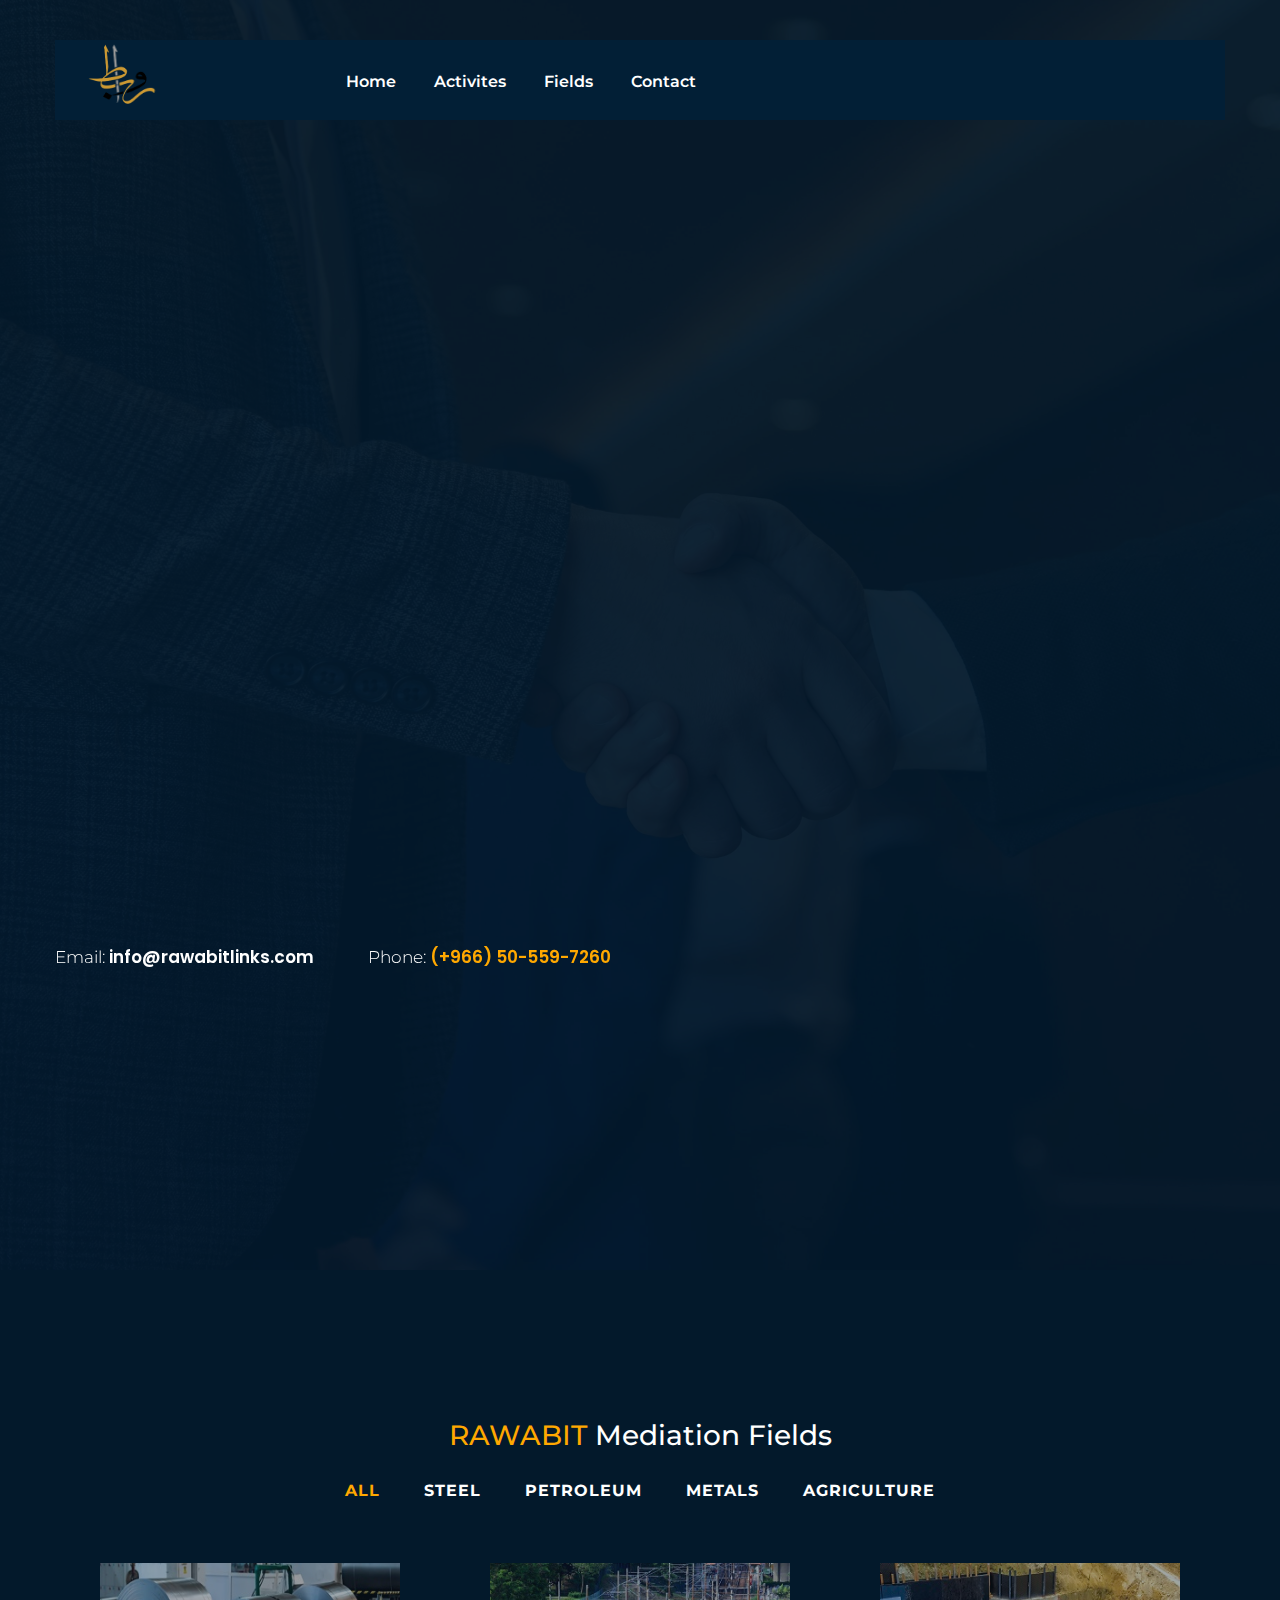
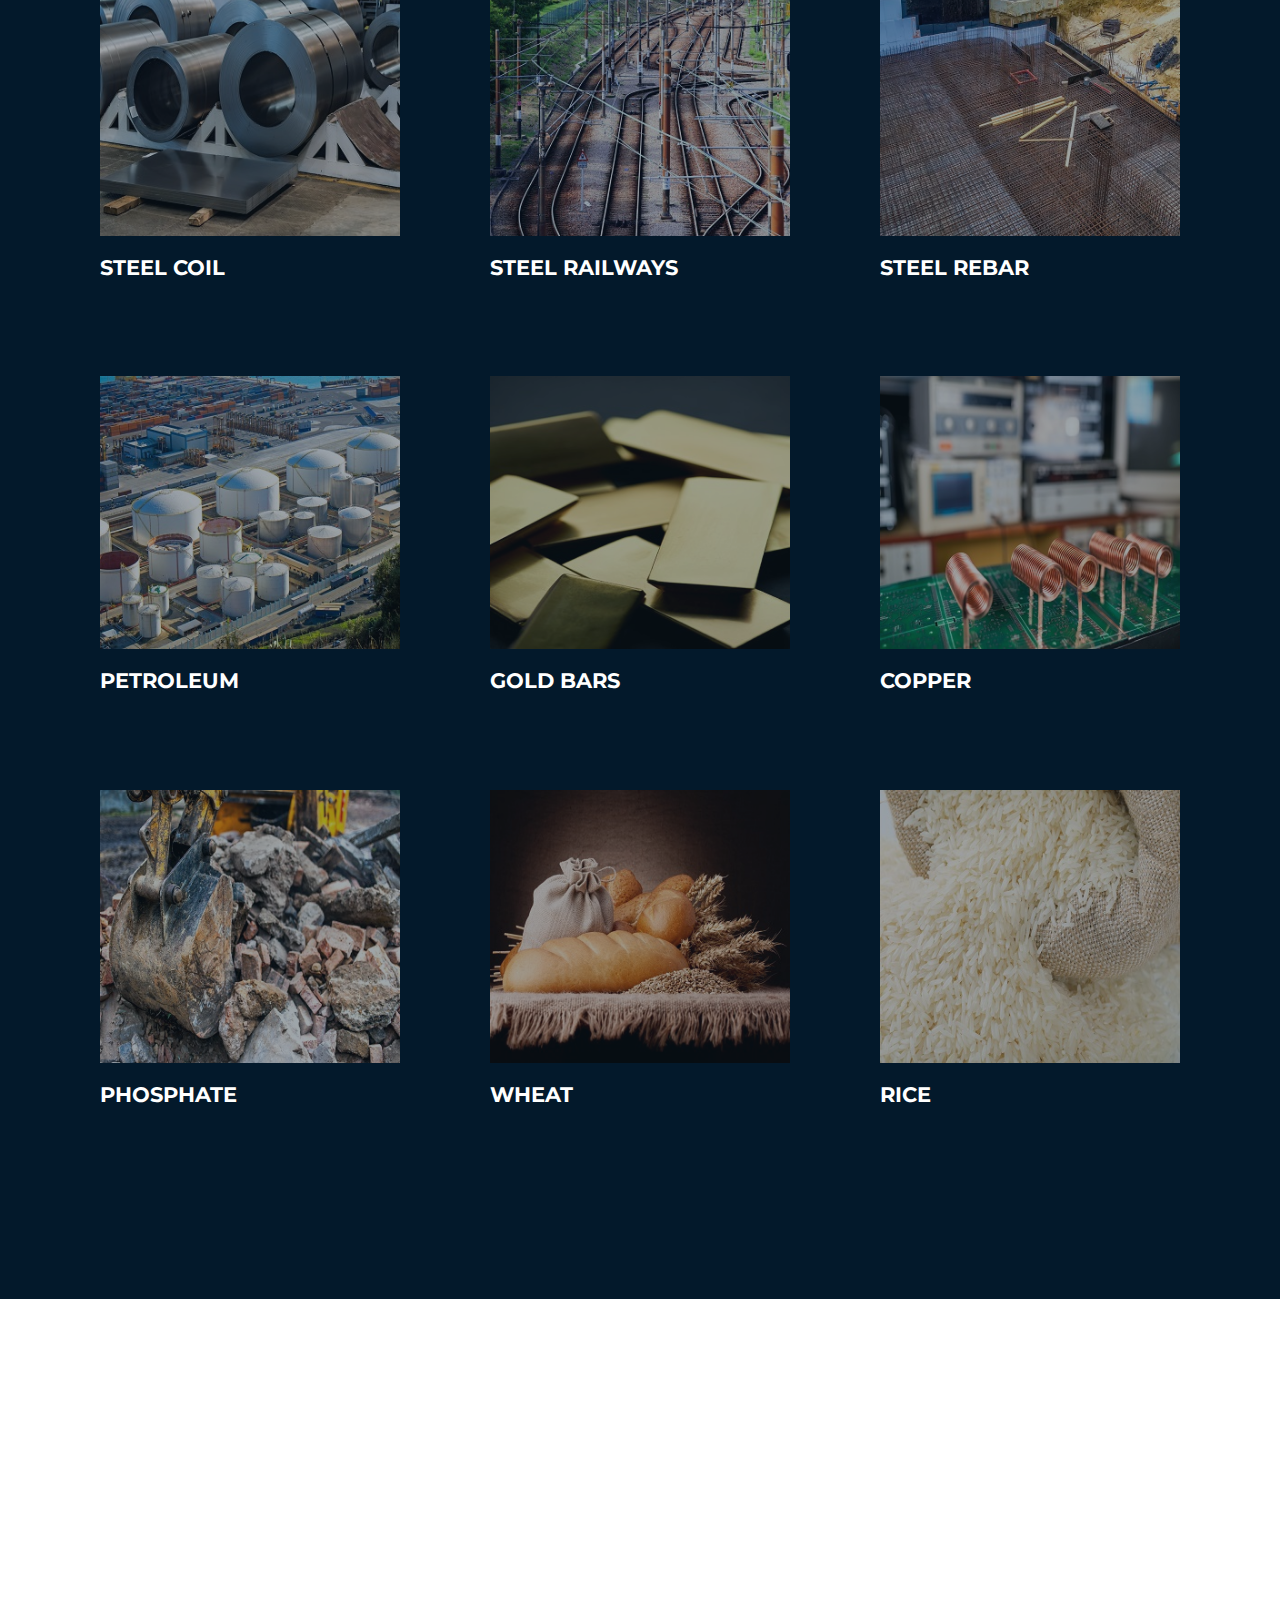
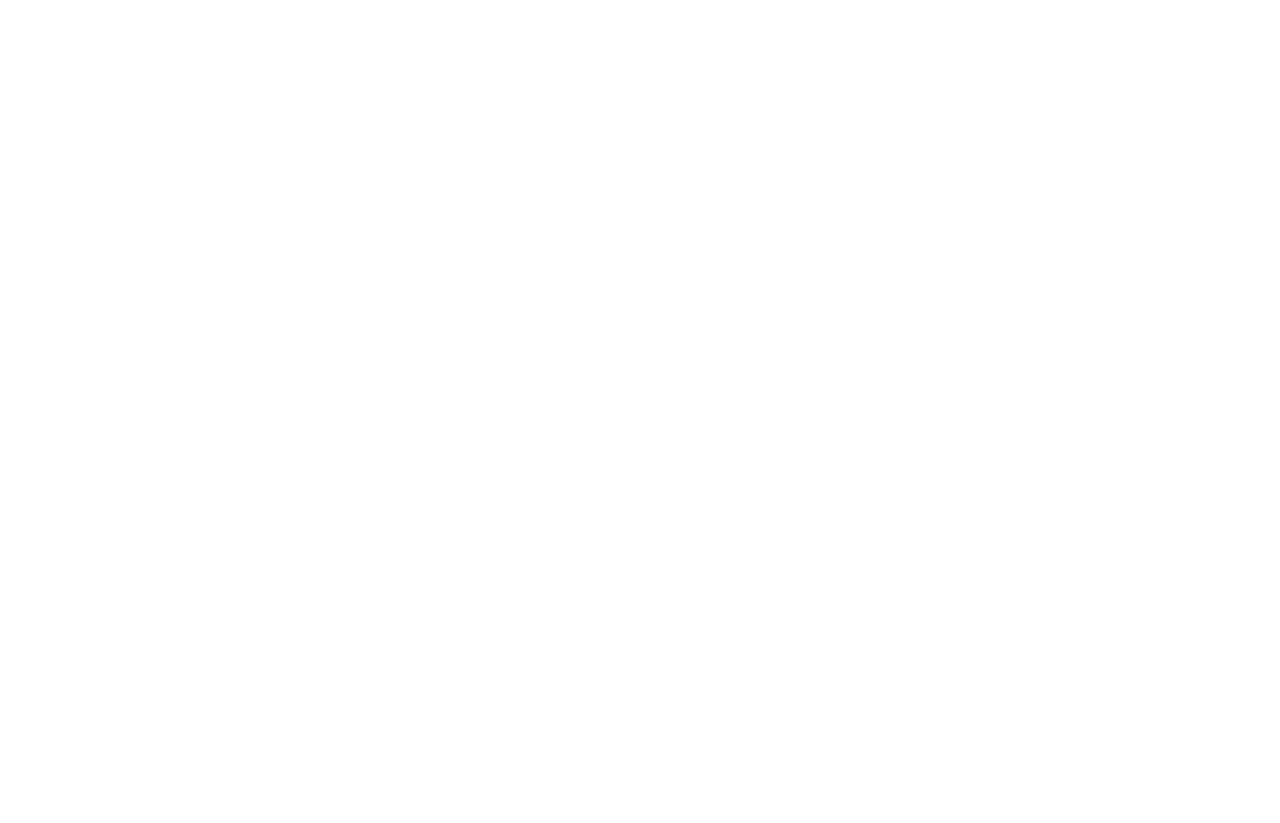
==== activites.html @ cee95ae5 "website design single paged" ====
<!DOCTYPE html>
<html>

<head>
    <meta charset="UTF-8">
    <title>RAWABIT Mediation</title>
    <meta name="viewport" content="width=device-width, initial-scale=1.0">
    <meta name="description" content="" />
    <meta name="keywords" content="" />
    <link rel="stylesheet" type="text/css" href="css/animate.css">
    <link rel="stylesheet" type="text/css" href="css/bootstrap.min.css">
    <link rel="stylesheet" type="text/css" href="revolution/css/settings.css">
    <link rel="stylesheet" type="text/css" href="revolution/css/navigation.css">
    <link rel="stylesheet" href="https://cdn.linearicons.com/free/1.0.0/icon-font.min.css">
    <link rel="stylesheet" type="text/css" href="css/ionicons.min.css">
    <link rel="stylesheet" type="text/css" href="lib/slick/slick.css">
    <link rel="stylesheet" type="text/css" href="lib/slick/slick-theme.css">
    <link rel="stylesheet" type="text/css" href="css/font-awesome.min.css">
    <link rel="stylesheet" type="text/css" href="css/dark-color.css">
    <link rel="stylesheet" type="text/css" href="css/style.css">
    <link rel="stylesheet" type="text/css" href="css/responsive.css">
    <link rel="stylesheet" href="custom/css/style.css">
</head>

<body>

    <div class="page-loading">
        <div class="thecube">
            <div class="cube c1"></div>
            <div class="cube c2"></div>
            <div class="cube c4"></div>
            <div class="cube c3"></div>
        </div>
    </div>
    <!--page-loading end-->


    <div class="wrapper">
        <header class="pb no-bg stick">
            <div class="container">
                <div class="header-bar">
                    <div class="logo" style="padding-top: 0px;">
                        <a href="index.html" title=""><img src="custom/images/logo.png" height="72" width="78"
                                alt=""></a>
                    </div>
                    <!--logo end-->
                    <nav>
                        <ul>
                            <li><a href="index.html" title="">Home</a></li>
                            <!-- <li><a href="services.html" title="">Services</a></li> -->
                            <li><a href="activites.html" title="">Activites</a></li>
                            <li><a href="fields.html" title="">Fields</a></li>
                            <!-- <li><a href="#clients" title="">Partners</a></li> -->
                            <li><a href="contact.html" title="">Contact</a></li>
                        </ul>
                    </nav>
                    <!--nav end-->
                    <div class="mobile-menu-btn">
                        <a href="#" title="" class="open-menu"><i class="fa fa-bars"></i></a>
                    </div>
                </div>
                <!--header-bar end-->
            </div>
        </header>



        <div class="responsive-mobile-menu">
            <a href="#" title="" class="close-menu"><i class="ion-close"></i></a>
            <ul>
                <li><a href="index.html" title="">Home</a></li>
                <!-- <li><a href="services.html" title="">Services</a></li> -->
                <li><a href="activites.html" title="">Activites</a></li>
                <li><a href="fields.html" title="">Fields</a></li>
                <!-- <li><a href="#clients" title="">Partners</a></li> -->
                <li><a href="contact.html" title="">Contact</a></li>
            </ul>
        </div>
        <!--responsive-mobile-menu end-->

        <section class="main-slider style2">
            <div class="container">
                <div id="rev_slider_476_1_wrapper" class="rev_slider_wrapper fullscreen-container"
                    data-alias="christmas-snow-scene" data-source="gallery"
                    style="background-color:transparent;padding:0px;">
                    <!-- START REVOLUTION SLIDER 5.3.0.2 fullscreen mode -->
                    <div id="rev_slider_476_1" class="rev_slider" style="display:none;" data-version="5.3.0.2">
                        <ul>
                            <!-- SLIDE  -->
                            <li data-index="rs-1648" data-transition="fade" data-slotamount="default"
                                data-hideafterloop="0" data-hideslideonmobile="off" data-easein="default"
                                data-easeout="default" data-masterspeed="1000" data-thumb="images/slider_banner.jpg"
                                data-rotate="0" data-saveperformance="off" data-title="Slide" data-param1=""
                                data-param2="" data-param3="" data-param4="" data-param5="" data-param6=""
                                data-param7="" data-param8="" data-param9="" data-param10="" data-description="">
                                <!-- MAIN IMAGE -->
                                <img src="custom/images/slider-img2.jpg" alt="" data-bgposition="center center"
                                    data-bgfit="cover" data-bgrepeat="no-repeat" data-bgparallax="" class="rev-slidebg"
                                    data-no-retina>
                                <!-- LAYERS -->

                                <!-- LAYER NR. 1 -->
                                <div class="tp-caption lyr3 tp-resizeme" id="slide-1648-layer-1" data-x="center"
                                    data-hoffset="0" data-y="center" data-voffset="-200" data-width="['auto']"
                                    data-height="['auto']" data-type="text" data-responsive_offset="on"
                                    data-frames='[{"from":"y:[100%];z:0;rX:0deg;rY:0;rZ:0;sX:1;sY:1;skX:0;skY:0;","mask":"x:0px;y:0px;s:inherit;e:inherit;","speed":1500,"to":"o:1;","delay":700,"ease":"Power3.easeOut"},{"delay":"wait","speed":1000,"to":"opacity:0;","ease":"nothing"}]'
                                    data-paddingtop="[0,0,0,0]" data-paddingright="[0,0,0,0]"
                                    data-paddingbottom="[15,15,15,15]" data-paddingleft="[0,0,0,0]" data-start="200"
                                    data-splitin="chars" data-splitout="none" data-elementdelay="0.04">
                                    “WE FIND YOUR <br />IDEAL DEAL”
                                    <!-- whatever good <br>things we build end <br />up building us ” -->
                                </div>
                            </li>
                        </ul>
                    </div>
                </div>
                <!--Revolution Slider end-->
                <div class="cntct-info">
                    <div class="container">
                        <div class="cntct-info-details">
                            <div class="our-addrs-info">
                                <ul>
                                    <li>
                                        Email:
                                        <strong>info@rawabitlinks.com</strong>
                                    </li>
                                    <li>
                                        Phone:
                                        <strong class="scnd">(+966) 50-559-7260</strong>
                                    </li>
                                </ul>
                            </div>
                            <!--our-addrs-info end-->
                            <!-- <div class="soc-links">
								<ul>
									<li>Follow us:</li>
									<li><a href="#" title=""><i class="fa fa-twitter"></i></a></li>
									<li><a href="#" title=""><i class="fa fa-facebook"></i></a></li>
									<li><a href="#" title=""><i class="fa fa-google-plus"></i></a></li>
									<li><a href="#" title=""><i class="fa fa-instagram"></i></a></li>
									<li><a href="#" title=""><i class="fa fa-rss"></i></a></li>
								</ul>
							</div> -->
                        </div>
                        <!--cntct-info-details end-->
                    </div>
                </div>
                <!--cntct-info end-->
            </div>
        </section>
        <!--main-slider end-->

        <main>
            <section id="portfolio">
                <div class="block remove-btm-gap">
                    <div class="title-main">
                        <h3><span class="scnd-two">RAWABIT</span> Mediation Fields</h3>
                    </div>
                    <!--title-sm end-->
                    <div class="portfolio-sec">
                        <div class="container">
                            <div class="portfolio-items-filter">
                                <section class="options">
                                    <div class="option-isotop">
                                        <ul id="filter" class="option-set filters-nav" data-option-key="filter">
                                            <li><a class="selected" data-option-value="*">All</a></li>
                                            <li><a data-option-value=".steel" class="">STEEL</a></li>
                                            <li><a data-option-value=".petroleum" class="">PETROLEUM</a></li>
                                            <li><a data-option-value=".metals" class="">METALS</a></li>
                                            <li><a data-option-value=".agriculture" class="">AGRICULTURE</a></li>
                                        </ul>
                                    </div>
                                </section>
                                <div class="portfolio-grid">
                                    <div class="row">
                                        <div class="masonary" style="position: relative; height: 1585.88px;">
                                            <div class="col-lg-4 col-md-4 col-sm-6 col-xs-12 steel"
                                                style="position: absolute; left: 780px; top: 0px;">
                                                <div class="portfolio-item">
                                                    <div class="pt-img">
                                                        <img src="custom/images/new_images/steel recoils.jpg" alt="">
                                                    </div>
                                                    <div class="item-info">
                                                        <h3><a>STEEL COIL</a></h3>
                                                    </div>
                                                </div>
                                                <!--portfolio-item end-->
                                            </div>
                                            <div class="col-lg-4 col-md-4 col-sm-6 col-xs-12 steel"
                                                style="position: absolute; left: 780px; top: 0px;">
                                                <div class="portfolio-item">
                                                    <div class="pt-img">
                                                        <img src="custom/images/new_images/steel railways.jpg" alt="">
                                                    </div>
                                                    <div class="item-info">
                                                        <h3><a>STEEL RAILWAYS</a></h3>
                                                    </div>
                                                </div>
                                                <!--portfolio-item end-->
                                            </div>
                                            <div class="col-lg-4 col-md-4 col-sm-6 col-xs-12 steel"
                                                style="position: absolute; left: 780px; top: 0px;">
                                                <div class="portfolio-item">
                                                    <div class="pt-img">
                                                        <img src="custom/images/new_images/steel rebar.jpg" alt="">
                                                    </div>
                                                    <div class="item-info">
                                                        <h3><a>STEEL REBAR</a></h3>
                                                    </div>
                                                </div>
                                                <!--portfolio-item end-->
                                            </div>
                                            <!-- <div class="col-lg-4 col-md-4 col-sm-6 col-xs-12 petroleum"
												style="position: absolute; left: 780px; top: 0px;">
												<div class="portfolio-item">
													<div class="pt-img">
														<img src="custom/images/new_images/petroleum1.jpg" alt="">
													</div>
													<div class="item-info">
														<h3><a>PETROLEUM</a></h3>
													</div>
												</div>
											</div> -->
                                            <div class="col-lg-4 col-md-4 col-sm-6 col-xs-12 petroleum"
                                                style="position: absolute; left: 780px; top: 0px;">
                                                <div class="portfolio-item">
                                                    <div class="pt-img">
                                                        <img src="custom/images/new_images/petroleum.jpg" alt="">
                                                    </div>
                                                    <div class="item-info">
                                                        <h3><a>PETROLEUM</a></h3>
                                                    </div>
                                                </div>
                                            </div>
                                            <div class="col-lg-4 col-md-4 col-sm-6 col-xs-12 metals"
                                                style="position: absolute; left: 780px; top: 0px;">
                                                <div class="portfolio-item">
                                                    <div class="pt-img">
                                                        <img src="custom/images/new_images/goldbar.jpg" alt="">
                                                    </div>
                                                    <div class="item-info">
                                                        <h3><a>GOLD BARS</a></h3>
                                                    </div>
                                                </div>
                                                <!--portfolio-item end-->
                                            </div>
                                            <div class="col-lg-4 col-md-4 col-sm-6 col-xs-12 metals"
                                                style="position: absolute; left: 780px; top: 0px;">
                                                <div class="portfolio-item">
                                                    <div class="pt-img">
                                                        <img src="custom/images/new_images/copper.jpg" alt="">
                                                    </div>
                                                    <div class="item-info">
                                                        <h3><a>COPPER</a></h3>
                                                    </div>
                                                </div>
                                                <!--portfolio-item end-->
                                            </div>
                                            <div class="col-lg-4 col-md-4 col-sm-6 col-xs-12 metals"
                                                style="position: absolute; left: 780px; top: 0px;">
                                                <div class="portfolio-item">
                                                    <div class="pt-img">
                                                        <img src="custom/images/new_images/phosphate.jpg" alt="">
                                                    </div>
                                                    <div class="item-info">
                                                        <h3><a>PHOSPHATE</a></h3>
                                                    </div>
                                                </div>
                                                <!--portfolio-item end-->
                                            </div>
                                            <div class="col-lg-4 col-md-4 col-sm-6 col-xs-12 agriculture"
                                                style="position: absolute; left: 780px; top: 0px;">
                                                <div class="portfolio-item">
                                                    <div class="pt-img">
                                                        <img src="custom/images/new_images/wheat.jpg" alt="">
                                                    </div>
                                                    <div class="item-info">
                                                        <h3 class="text-center"><a>WHEAT</a></h3>
                                                    </div>
                                                </div>
                                                <!--portfolio-item end-->
                                            </div>
                                            <div class="col-lg-4 col-md-4 col-sm-6 col-xs-12 agriculture"
                                                style="position: absolute; left: 780px; top: 0px;">
                                                <div class="portfolio-item">
                                                    <div class="pt-img">
                                                        <img src="custom/images/new_images/rice.jpg" alt="">
                                                    </div>
                                                    <div class="item-info">
                                                        <h3 class="text-center"><a>RICE</a></h3>
                                                    </div>
                                                </div>
                                                <!--portfolio-item end-->
                                            </div>
                                        </div>
                                        <!--masonary end-->
                                        <!-- <div class="load-more-items">
											<a href="#" title="">Load more</a>
										</div> -->
                                        <!--load-more-items end-->
                                    </div>
                                </div>
                                <!--portfolio-grid end-->
                            </div>
                            <!--portfolio-items-filter end-->
                        </div>
                    </div>
                    <!--house-imgs-slides end-->
                </div>
            </section>
        </main>


        <footer>
            <div class="footer-data">
                <div class="container">
                    <div id="contact" class="ft-contact-info">
                        <h6><span class="scnd-two">RAWABIT</span> Mediation IDEAL DEALS</h6>
                        <h2>CHECK OUT OUR IDEAL DEALS!</h2>
                        <!-- <h3>11 Broadway, 17th Floor . New York, NY 10004</h3> -->
                        <h3>(+966) 50 559 7260</h3>
                        <h5>For more information:</h5>
                        <h6>info@rawabitlinks.com</h6>
                        <h5>Legal Department:</h5>
                        <h6>legal@rawabitlinks.com</h6>
                        <h5>Finance Department:</h5>
                        <h6>fin@rawabitlinks.com</h6>
                        <h5>Human Resources Department:</h5>
                        <h6>hr@rawabitlinks.com</h6>
                        <h5>Coordination Department:</h5>
                        <h6>coor@rawabitlinks.com</h6>
                        <h5>Projects Department:</h5>
                        <h6>pro@rawabitlinks.com</h6>
                        <h5>Sales Department:</h5>
                        <h6>sales@rawabitlinks.com</h6>
                    </div>
                    <!--ft-contact-info end-->
                    <!-- <div class="social-copyright">
						<ul>
							<li><a href="#" title="">Twitter</a></li>
							<li><a href="#" title="">Facebook</a></li>
							<li><a href="#" title="">Behance</a></li>
							<li><a href="#" title="">Dribbble</a></li>
						</ul> -->
                    <div class="copyright-text">
                        <p>© 2021 RAWABIT Mediation. All Right Reserved</p>
                    </div>
                </div>
                <!--social-copyright end-->
            </div>
            <!--footer-data end-->
        </footer>



    </div>
    <!--wrapper end-->







    <script type="text/javascript" src="js/jquery.min.js"></script>
    <script type="text/javascript" src="js/popper.js"></script>
    <script type="text/javascript" src="js/bootstrap.min.js"></script>
    <script type="text/javascript" src="lib/slick/slick.js"></script>
    <script type="text/javascript" src="js/html5lightbox.js"></script>

    <!-- REVOLUTION JS FILES -->
    <script type="text/javascript" src="revolution/js/jquery.themepunch.tools.min.js"></script>
    <script type="text/javascript" src="revolution/js/jquery.themepunch.revolution.min.js"></script>

    <!-- SLIDER REVOLUTION 5.0 EXTENSIONS -->
    <script type="text/javascript" src="revolution/js/revolution.extension.actions.min.js"></script>
    <script type="text/javascript" src="revolution/js/revolution.extension.carousel.min.js"></script>
    <script type="text/javascript" src="revolution/js/revolution.extension.kenburn.min.js"></script>
    <script type="text/javascript" src="revolution/js/revolution.extension.layeranimation.min.js"></script>
    <script type="text/javascript" src="revolution/js/revolution.extension.migration.min.js"></script>
    <script type="text/javascript" src="revolution/js/revolution.extension.navigation.min.js"></script>
    <script type="text/javascript" src="revolution/js/revolution.extension.parallax.min.js"></script>
    <script type="text/javascript" src="revolution/js/revolution.extension.slideanims.min.js"></script>
    <script type="text/javascript" src="revolution/js/revolution.extension.video.min.js"></script>
    <script type="text/javascript" src="revolution/js/revolution.initialize2.js"></script>

    <script type="text/javascript" src="js/isotope.js"></script>
    <script type="text/javascript" src="js/script.js"></script>
</body>

</html>
---- revolution/css/settings.css ----
/*-----------------------------------------------------------------------------

-	Revolution Slider 5.0 Default Style Settings -

Screen Stylesheet

version:   	5.0.0
date:      	29/10/15
author:		themepunch
email:     	info@themepunch.com
website:   	http://www.themepunch.com
-----------------------------------------------------------------------------*/

#debungcontrolls {
	z-index:100000;
	position:fixed;
	bottom:0px; width:100%;
	height:auto;
	background:rgba(0,0,0,0.6);
	padding:10px;
	box-sizing: border-box;
}

.debugtimeline {
	width:100%;
	height:10px;
	position:relative;
	display:block;
	margin-bottom:3px;	
	display:none;
	white-space: nowrap;	
	box-sizing: border-box;
}

.debugtimeline:hover {
	height:15px;

}

.the_timeline_tester {
	background:#e74c3c;
	position:absolute;
	top:0px;
	left:0px;
	height:100%;
	width:0;	
}


.debugtimeline.tl_slide .the_timeline_tester {
	background:#f39c12;	
}

.debugtimeline.tl_frame .the_timeline_tester {
	background:#3498db;	
}

.debugtimline_txt {
	color:#fff;
	font-weight: 400;
	font-size:7px;
	position:absolute;	
	left:10px;
	top:0px;
	white-space: nowrap;
	line-height: 10px;
}


.rtl {	direction: rtl;}
@font-face {
  font-family: 'revicons';
  src: url('../fonts/revicons/revicons.eot?5510888');
  src: url('../fonts/revicons/revicons.eot?5510888#iefix') format('embedded-opentype'),
       url('../fonts/revicons/revicons.woff?5510888') format('woff'),
       url('../fonts/revicons/revicons.ttf?5510888') format('truetype'),
       url('../fonts/revicons/revicons.svg?5510888#revicons') format('svg');
  font-weight: normal;
  font-style: normal;
}

 [class^="revicon-"]:before, [class*=" revicon-"]:before {
  font-family: "revicons";
  font-style: normal;
  font-weight: normal;
  speak: none;
  display: inline-block;
  text-decoration: inherit;
  width: 1em;
  margin-right: .2em;
  text-align: center; 

  /* For safety - reset parent styles, that can break glyph codes*/
  font-variant: normal;
  text-transform: none;

  /* fix buttons height, for twitter bootstrap */
  line-height: 1em;

  /* Animation center compensation - margins should be symmetric */
  /* remove if not needed */
  margin-left: .2em;

  /* you can be more comfortable with increased icons size */
  /* font-size: 120%; */

  /* Uncomment for 3D effect */
  /* text-shadow: 1px 1px 1px rgba(127, 127, 127, 0.3); */
}

.revicon-search-1:before { content: '\e802'; } /* '' */
.revicon-pencil-1:before { content: '\e831'; } /* '' */
.revicon-picture-1:before { content: '\e803'; } /* '' */
.revicon-cancel:before { content: '\e80a'; } /* '' */
.revicon-info-circled:before { content: '\e80f'; } /* '' */
.revicon-trash:before { content: '\e801'; } /* '' */
.revicon-left-dir:before { content: '\e817'; } /* '' */
.revicon-right-dir:before { content: '\e818'; } /* '' */
.revicon-down-open:before { content: '\e83b'; } /* '' */
.revicon-left-open:before { content: '\e819'; } /* '' */
.revicon-right-open:before { content: '\e81a'; } /* '' */
.revicon-angle-left:before { content: '\e820'; } /* '' */
.revicon-angle-right:before { content: '\e81d'; } /* '' */
.revicon-left-big:before { content: '\e81f'; } /* '' */
.revicon-right-big:before { content: '\e81e'; } /* '' */
.revicon-magic:before { content: '\e807'; } /* '' */
.revicon-picture:before { content: '\e800'; } /* '' */
.revicon-export:before { content: '\e80b'; } /* '' */
.revicon-cog:before { content: '\e832'; } /* '' */
.revicon-login:before { content: '\e833'; } /* '' */
.revicon-logout:before { content: '\e834'; } /* '' */
.revicon-video:before { content: '\e805'; } /* '' */
.revicon-arrow-combo:before { content: '\e827'; } /* '' */
.revicon-left-open-1:before { content: '\e82a'; } /* '' */
.revicon-right-open-1:before { content: '\e82b'; } /* '' */
.revicon-left-open-mini:before { content: '\e822'; } /* '' */
.revicon-right-open-mini:before { content: '\e823'; } /* '' */
.revicon-left-open-big:before { content: '\e824'; } /* '' */
.revicon-right-open-big:before { content: '\e825'; } /* '' */
.revicon-left:before { content: '\e836'; } /* '' */
.revicon-right:before { content: '\e826'; } /* '' */
.revicon-ccw:before { content: '\e808'; } /* '' */
.revicon-arrows-ccw:before { content: '\e806'; } /* '' */
.revicon-palette:before { content: '\e829'; } /* '' */
.revicon-list-add:before { content: '\e80c'; } /* '' */
.revicon-doc:before { content: '\e809'; } /* '' */
.revicon-left-open-outline:before { content: '\e82e'; } /* '' */
.revicon-left-open-2:before { content: '\e82c'; } /* '' */
.revicon-right-open-outline:before { content: '\e82f'; } /* '' */
.revicon-right-open-2:before { content: '\e82d'; } /* '' */
.revicon-equalizer:before { content: '\e83a'; } /* '' */
.revicon-layers-alt:before { content: '\e804'; } /* '' */
.revicon-popup:before { content: '\e828'; } /* '' */

							

/******************************
	-	BASIC STYLES		-
******************************/

.rev_slider_wrapper{
	position:relative;
	z-index: 0;
}


.rev_slider{
	position:relative;
	overflow:visible;
}

.tp-overflow-hidden { 	overflow:hidden !important;}
.group_ov_hidden 	{	overflow:hidden}

.tp-simpleresponsive img,
.rev_slider img{
	max-width:none !important;
	-moz-transition: none;
	-webkit-transition: none;
	-o-transition: none;
	transition: none;
	margin:0px;
	padding:0px;
	border-width:0px;
	border:none;
}

.rev_slider .no-slides-text{
	font-weight:bold;
	text-align:center;
	padding-top:80px;
}

.rev_slider >ul,
.rev_slider_wrapper >ul,
.tp-revslider-mainul >li,
.rev_slider >ul >li,
.rev_slider >ul >li:before,
.tp-revslider-mainul >li:before,
.tp-simpleresponsive >ul,
.tp-simpleresponsive >ul >li,
.tp-simpleresponsive >ul >li:before,
.tp-revslider-mainul >li,
.tp-simpleresponsive >ul >li{
	list-style:none !important;
	position:absolute;	
	margin:0px !important;
	padding:0px !important;
	overflow-x: visible;
	overflow-y: visible;
	list-style-type: none !important;
	background-image:none;
	background-position:0px 0px;
	text-indent: 0em;
	top:0px;left:0px;
}


.tp-revslider-mainul >li,
.rev_slider >ul >li,
.rev_slider >ul >li:before,
.tp-revslider-mainul >li:before,
.tp-simpleresponsive >ul >li,
.tp-simpleresponsive >ul >li:before,
.tp-revslider-mainul >li,
.tp-simpleresponsive >ul >li { 
	visibility:hidden; 
}

.tp-revslider-slidesli,
.tp-revslider-mainul	{	
	padding:0 !important; 
	margin:0 !important; 
	list-style:none !important;
}

.rev_slider li.tp-revslider-slidesli {
    position: absolute !important;
}


.tp-caption .rs-untoggled-content { display:block;}
.tp-caption .rs-toggled-content { display:none;}

.rs-toggle-content-active.tp-caption .rs-toggled-content { display:block;}
.rs-toggle-content-active.tp-caption .rs-untoggled-content { display:none;}

.rev_slider .tp-caption,
.rev_slider .caption 	{ 
	position:relative;  
	visibility:hidden; 
	white-space: nowrap;
	display: block;
}


.rev_slider .tp-mask-wrap .tp-caption,
.rev_slider .tp-mask-wrap *:last-child,
.wpb_text_column .rev_slider .tp-mask-wrap .tp-caption,
.wpb_text_column .rev_slider .tp-mask-wrap *:last-child{
	margin-bottom:0;

}

.tp-svg-layer svg {	width:100%; height:100%;position: relative;vertical-align: top}

	
/* CAROUSEL FUNCTIONS */
.tp-carousel-wrapper {
	cursor:url(openhand.cur), move;
}
.tp-carousel-wrapper.dragged {
	cursor:url(closedhand.cur), move;
}

/* ADDED FOR SLIDELINK MANAGEMENT */
.tp-caption {
	z-index:1
}

.tp_inner_padding {	
	box-sizing:border-box;	
	-webkit-box-sizing:border-box;
	-moz-box-sizing:border-box;
	max-height:none !important;	
}


.tp-caption {	
	-moz-user-select: none;
	-khtml-user-select: none;
	-webkit-user-select: none;
	-o-user-select: none;	
	position:absolute;
	-webkit-font-smoothing: antialiased !important;	
}

.tp-caption.tp-layer-selectable {
	-moz-user-select: all;
	-khtml-user-select: all;
	-webkit-user-select: all;
	-o-user-select: all;	
}

.tp-forcenotvisible,
.tp-hide-revslider,
.tp-caption.tp-hidden-caption,
.tp-parallax-wrap.tp-hidden-caption {	
	visibility:hidden !important; 
	display:none !important
}

.rev_slider embed,
.rev_slider iframe,
.rev_slider object,
.rev_slider audio,
.rev_slider video {
	max-width: none !important
}

.tp-element-background 	{	position:absolute; top:0px;left:0px; width:100%;height:100%;z-index:0;}

/***********************************************************
	- 	ZONES / GOUP / ROW / COLUMN LAYERS AND HELPERS 	-
***********************************************************/
.rev_row_zone					{	position:absolute; width:100%;left:0px; box-sizing: border-box;min-height:50px; }

.rev_row_zone_top 				{	top:0px;}
.rev_row_zone_middle 			{	top:50%; -webit-transform:translateY(-50%);transform:translateY(-50%);}
.rev_row_zone_bottom 			{	bottom:0px;}

.rev_column .tp-parallax-wrap  { vertical-align: top }

.rev_slider .tp-caption.rev_row 	{
	display:table;
	position:relative;
	width:100% !important;
	table-layout: fixed;
	box-sizing: border-box;
	vertical-align: top;
	height:auto !important;
}

.rev_column {	
	display: table-cell;
	position: relative;
	vertical-align: top;
	height: auto;
	box-sizing: border-box;	
}

.rev_column_inner {
	box-sizing: border-box;
	display: block;
	position: relative;
	width:100% !important;
	height:auto !important;
}

.rev_column_bg {
	width: 100%;
    height: 100%;
    position: absolute;
    top: 0px;
    left: 0px;
    z-index: 0;
    box-sizing: border-box;
    background-clip: content-box;
    border: 0px solid transparent;
}



.rev_column_inner .tp-parallax-wrap,
.rev_column_inner .tp-loop-wrap,
.rev_column_inner .tp-mask-wrap 			{	text-align: inherit; }
.rev_column_inner .tp-mask-wrap 			{	display: inline-block;}


.rev_column_inner .tp-parallax-wrap .tp-loop-wrap,
.rev_column_inner .tp-parallax-wrap .tp-mask-wrap,
.rev_column_inner .tp-parallax-wrap { position: relative !important; left:auto !important; top:auto !important; line-height: 0px;}

.rev_column_inner .tp-parallax-wrap .tp-loop-wrap,
.rev_column_inner .tp-parallax-wrap .tp-mask-wrap,
.rev_column_inner .tp-parallax-wrap,
.rev_column_inner .rev_layer_in_column { vertical-align: top; }

.rev_break_columns { display: block !important }
.rev_break_columns .tp-parallax-wrap.rev_column  { display:block !important; width:100% !important; }


/**********************************************
	-	FULLSCREEN AND FULLWIDHT CONTAINERS	-
**********************************************/
.rev_slider_wrapper	{	width:100%;}

.fullscreen-container {	
	position:relative;
	padding:0;
}


.fullwidthbanner-container{
	position:relative;
	padding:0;
	overflow:hidden;
}

.fullwidthbanner-container .fullwidthabanner{
	width:100%;
	position:relative;
}



/*********************************
	-	SPECIAL TP CAPTIONS -
**********************************/

.tp-static-layers				{	
	position:absolute; z-index:101; top:0px;left:0px;
	/*pointer-events:none;*/

}


.tp-caption .frontcorner		{
	width: 0;
	height: 0;
	border-left: 40px solid transparent;
	border-right: 0px solid transparent;
	border-top: 40px solid #00A8FF;
	position: absolute;left:-40px;top:0px;
}

.tp-caption .backcorner		{
	width: 0;
	height: 0;
	border-left: 0px solid transparent;
	border-right: 40px solid transparent;
	border-bottom: 40px solid #00A8FF;
	position: absolute;right:0px;top:0px;
}

.tp-caption .frontcornertop		{
	width: 0;
	height: 0;
	border-left: 40px solid transparent;
	border-right: 0px solid transparent;
	border-bottom: 40px solid #00A8FF;
	position: absolute;left:-40px;top:0px;
}

.tp-caption .backcornertop		{
	width: 0;
	height: 0;
	border-left: 0px solid transparent;
	border-right: 40px solid transparent;
	border-top: 40px solid #00A8FF;
	position: absolute;right:0px;top:0px;
}
									
.tp-layer-inner-rotation {	
	position: relative !important;
}		


/***********************************************
	-	SPECIAL ALTERNATIVE IMAGE SETTINGS	-
***********************************************/

img.tp-slider-alternative-image	{	
	width:100%; height:auto;
}


/******************************
	-	IE8 HACKS	-
*******************************/
.noFilterClass {
	filter:none !important;
}


/********************************
	-	FULLSCREEN VIDEO	-
*********************************/

.rs-background-video-layer 		{	position: absolute;top:0px;left:0px; width:100%;height:100%;visibility: hidden;z-index: 0;}

.tp-caption.coverscreenvideo	{	width:100%;height:100%;top:0px;left:0px;position:absolute;}
.caption.fullscreenvideo,
.tp-caption.fullscreenvideo		{	left:0px; top:0px; position:absolute;width:100%;height:100%}

.caption.fullscreenvideo iframe,
.caption.fullscreenvideo audio,
.caption.fullscreenvideo video,
.tp-caption.fullscreenvideo iframe,
.tp-caption.fullscreenvideo iframe audio,
.tp-caption.fullscreenvideo iframe video	{ width:100% !important; height:100% !important; display: none}

.fullcoveredvideo audio,
.fullscreenvideo audio
.fullcoveredvideo video,
.fullscreenvideo video				{	background: #000}

.fullcoveredvideo .tp-poster		{	background-position: center center;background-size: cover;width:100%;height:100%;top:0px;left:0px}


.videoisplaying .html5vid .tp-poster	{	display: none}

.tp-video-play-button					{	
	background:#000;
	background:rgba(0,0,0,0.3);										
	border-radius:5px;-moz-border-radius:5px;-webkit-border-radius:5px;
	position: absolute;
	top: 50%;
	left: 50%;										
	color: #FFF;
	z-index: 3;
	margin-top: -25px;
	margin-left: -25px;
	line-height: 50px !important;
	text-align: center;
	cursor: pointer;
	width: 50px;
	height:50px;
	box-sizing: border-box;
	-moz-box-sizing: border-box;	
	display: inline-block;	
	vertical-align: top;
	z-index: 4;
	opacity: 0;
	-webkit-transition:opacity 300ms ease-out !important;
	-moz-transition:opacity 300ms ease-out !important;
	-o-transition:opacity 300ms ease-out !important;
	transition:opacity 300ms ease-out !important;				
}

.tp-hiddenaudio,
.tp-audio-html5 .tp-video-play-button { display:none !important;}
.tp-caption .html5vid					{	width:100% !important; height:100% !important;}									
.tp-video-play-button i 				{	width:50px;height:50px; display:inline-block; text-align: center; vertical-align: top; line-height: 50px !important; font-size: 40px !important;}									
.tp-caption:hover .tp-video-play-button	{	opacity: 1;}
.tp-caption .tp-revstop					{	display:none; border-left:5px solid #fff !important; border-right:5px solid #fff !important;margin-top:15px !important;line-height: 20px !important;vertical-align: top; font-size:25px !important;}
.videoisplaying .revicon-right-dir		{	display:none}
.videoisplaying .tp-revstop				{	display:inline-block}

.videoisplaying  .tp-video-play-button			{	display:none}
.tp-caption:hover .tp-video-play-button 		{ 	display:block}

.fullcoveredvideo .tp-video-play-button			{	display:none !important}


.fullscreenvideo .fullscreenvideo audio 		{	object-fit:contain !important;}
.fullscreenvideo .fullscreenvideo video 		{	object-fit:contain !important;}

.fullscreenvideo .fullcoveredvideo audio 		{	object-fit:cover !important;}
.fullscreenvideo .fullcoveredvideo video 		{	object-fit:cover !important;}

.tp-video-controls {
	position: absolute;
	bottom: 0;
	left: 0;
	right: 0;
	padding: 5px;
	opacity: 0;
	-webkit-transition: opacity .3s;
	-moz-transition: opacity .3s;
	-o-transition: opacity .3s;
	-ms-transition: opacity .3s;
	transition: opacity .3s;
	background-image: linear-gradient(to bottom, rgb(0,0,0) 13%, rgb(50,50,50) 100%);
	background-image: -o-linear-gradient(bottom, rgb(0,0,0) 13%, rgb(50,50,50) 100%);
	background-image: -moz-linear-gradient(bottom, rgb(0,0,0) 13%, rgb(50,50,50) 100%);
	background-image: -webkit-linear-gradient(bottom, rgb(0,0,0) 13%, rgb(50,50,50) 100%);
	background-image: -ms-linear-gradient(bottom, rgb(0,0,0) 13%, rgb(50,50,50) 100%);
	background-image: -webkit-gradient(linear,left bottom,left top,color-stop(0.13, rgb(0,0,0)),color-stop(1, rgb(50,50,50)));	
	display:table;max-width:100%; overflow:hidden;box-sizing:border-box;-moz-box-sizing:border-box;-webkit-box-sizing:border-box;
}

.tp-caption:hover .tp-video-controls {	opacity: .9;}

.tp-video-button {
	background: rgba(0,0,0,.5);
	border: 0;
	color: #EEE;
	-webkit-border-radius: 3px;
	-moz-border-radius: 3px;
	-o-border-radius: 3px;
	border-radius: 3px;
	cursor:pointer;
	line-height:12px;
	font-size:12px;
	color:#fff;
	padding:0px;
	margin:0px;
	outline: none;
	}
.tp-video-button:hover 				{	cursor: pointer;}


.tp-video-button-wrap,
.tp-video-seek-bar-wrap,
.tp-video-vol-bar-wrap 				{ 	padding:0px 5px;display:table-cell; vertical-align: middle;}

.tp-video-seek-bar-wrap				{	width:80%}
.tp-video-vol-bar-wrap				{	width:20%}

.tp-volume-bar,
.tp-seek-bar						{	width:100%; cursor: pointer;  outline:none; line-height:12px;margin:0; padding:0;}


.rs-fullvideo-cover					{	width:100%;height:100%;top:0px;left:0px;position: absolute; background:transparent;z-index:5;}


.rs-background-video-layer video::-webkit-media-controls { display:none !important;}
.rs-background-video-layer audio::-webkit-media-controls { display:none !important;}

.tp-audio-html5 .tp-video-controls {	opacity: 1 !important; visibility: visible !important}

.disabled_lc .tp-video-play-button { display:none !important; }
.disabled_lc .tp-video-play-button { display:none !important; }

/********************************
	-	DOTTED OVERLAYS	-
*********************************/
.tp-dottedoverlay						{	background-repeat:repeat;width:100%;height:100%;position:absolute;top:0px;left:0px;z-index:3}
.tp-dottedoverlay.twoxtwo				{	background:url(../assets/gridtile.png)}
.tp-dottedoverlay.twoxtwowhite			{	background:url(../assets/gridtile_white.png)}
.tp-dottedoverlay.threexthree			{	background:url(../assets/gridtile_3x3.png)}
.tp-dottedoverlay.threexthreewhite		{	background:url(../assets/gridtile_3x3_white.png)}


/******************************
	-	SHADOWS		-
******************************/

.tp-shadowcover	{	width:100%;height:100%;top:0px;left:0px;background: #fff;position: absolute; z-index: -1;}
.tp-shadow1 {
	-webkit-box-shadow: 0 10px 6px -6px rgba(0,0,0,0.8);
	   -moz-box-shadow: 0 10px 6px -6px rgba(0,0,0,0.8);
	        box-shadow: 0 10px 6px -6px rgba(0,0,0,0.8);
}

.tp-shadow2:before, .tp-shadow2:after,
.tp-shadow3:before, .tp-shadow4:after
{
  z-index: -2;
  position: absolute;
  content: "";
  bottom: 10px;
  left: 10px;
  width: 50%;
  top: 85%;
  max-width:300px;
  background: transparent;
  -webkit-box-shadow: 0 15px 10px rgba(0,0,0,0.8);
  -moz-box-shadow: 0 15px 10px rgba(0,0,0,0.8);
  box-shadow: 0 15px 10px rgba(0,0,0,0.8);
  -webkit-transform: rotate(-3deg);
  -moz-transform: rotate(-3deg);
  -o-transform: rotate(-3deg);
  -ms-transform: rotate(-3deg);
  transform: rotate(-3deg);
}

.tp-shadow2:after,
.tp-shadow4:after
{
  -webkit-transform: rotate(3deg);
  -moz-transform: rotate(3deg);
  -o-transform: rotate(3deg);
  -ms-transform: rotate(3deg);
  transform: rotate(3deg);
  right: 10px;
  left: auto;
}

.tp-shadow5
{
  	position:relative;       
    -webkit-box-shadow:0 1px 4px rgba(0, 0, 0, 0.3), 0 0 40px rgba(0, 0, 0, 0.1) inset;
       -moz-box-shadow:0 1px 4px rgba(0, 0, 0, 0.3), 0 0 40px rgba(0, 0, 0, 0.1) inset;
            box-shadow:0 1px 4px rgba(0, 0, 0, 0.3), 0 0 40px rgba(0, 0, 0, 0.1) inset;
}
.tp-shadow5:before, .tp-shadow5:after
{
	content:"";
    position:absolute; 
    z-index:-2;
    -webkit-box-shadow:0 0 25px 0px rgba(0,0,0,0.6);
    -moz-box-shadow:0 0 25px 0px  rgba(0,0,0,0.6);
    box-shadow:0 0 25px 0px  rgba(0,0,0,0.6);
    top:30%;
    bottom:0;
    left:20px;
    right:20px;
    -moz-border-radius:100px / 20px;
    border-radius:100px / 20px;
}

/******************************
	-	BUTTONS	-
*******************************/

.tp-button{
	padding:6px 13px 5px;
	border-radius: 3px;
	-moz-border-radius: 3px;
	-webkit-border-radius: 3px;
	height:30px;
	cursor:pointer;
	color:#fff !important; text-shadow:0px 1px 1px rgba(0, 0, 0, 0.6) !important; font-size:15px; line-height:45px !important;
	font-family: arial, sans-serif; font-weight: bold; letter-spacing: -1px;
	text-decoration:none;
}

.tp-button.big	{	color:#fff; text-shadow:0px 1px 1px rgba(0, 0, 0, 0.6); font-weight:bold; padding:9px 20px; font-size:19px;  line-height:57px !important; }


.purchase:hover,
.tp-button:hover,
.tp-button.big:hover {	background-position:bottom, 15px 11px}

	
/*	BUTTON COLORS	*/

.tp-button.green, .tp-button:hover.green,
.purchase.green, .purchase:hover.green			{ background-color:#21a117; -webkit-box-shadow:  0px 3px 0px 0px #104d0b;        -moz-box-shadow:   0px 3px 0px 0px #104d0b;        box-shadow:   0px 3px 0px 0px #104d0b;  }

.tp-button.blue, .tp-button:hover.blue,
.purchase.blue, .purchase:hover.blue			{ background-color:#1d78cb; -webkit-box-shadow:  0px 3px 0px 0px #0f3e68;        -moz-box-shadow:   0px 3px 0px 0px #0f3e68;        box-shadow:   0px 3px 0px 0px #0f3e68}

.tp-button.red, .tp-button:hover.red,
.purchase.red, .purchase:hover.red				{ background-color:#cb1d1d; -webkit-box-shadow:  0px 3px 0px 0px #7c1212;        -moz-box-shadow:   0px 3px 0px 0px #7c1212;        box-shadow:   0px 3px 0px 0px #7c1212}

.tp-button.orange, .tp-button:hover.orange,
.purchase.orange, .purchase:hover.orange		{ background-color:#ff7700; -webkit-box-shadow:  0px 3px 0px 0px #a34c00;        -moz-box-shadow:   0px 3px 0px 0px #a34c00;        box-shadow:   0px 3px 0px 0px #a34c00}

.tp-button.darkgrey,.tp-button.grey,
.tp-button:hover.darkgrey,.tp-button:hover.grey,
.purchase.darkgrey, .purchase:hover.darkgrey	{ background-color:#555; -webkit-box-shadow:  0px 3px 0px 0px #222;        -moz-box-shadow:   0px 3px 0px 0px #222;        box-shadow:   0px 3px 0px 0px #222}

.tp-button.lightgrey, .tp-button:hover.lightgrey,
.purchase.lightgrey, .purchase:hover.lightgrey	{ background-color:#888; -webkit-box-shadow:  0px 3px 0px 0px #555;        -moz-box-shadow:   0px 3px 0px 0px #555;        box-shadow:   0px 3px 0px 0px #555}



/* TP BUTTONS DESKTOP SIZE */

.rev-btn,
.rev-btn:visited						{ 	outline:none !important; box-shadow:none !important; text-decoration: none !important; line-height: 44px; font-size: 17px; font-weight: 500; padding: 12px 35px; box-sizing:border-box;-moz-box-sizing:border-box;-webkit-box-sizing:border-box;  font-family: "Roboto", sans-serif;  cursor: pointer;}

.rev-btn.rev-uppercase,
.rev-btn.rev-uppercase:visited			{ 	text-transform: uppercase; letter-spacing: 1px; font-size: 15px; font-weight: 900; }

.rev-btn.rev-withicon i					{ 	font-size: 15px; font-weight: normal; position: relative; top: 0px; -webkit-transition: all 0.2s ease-out !important; -moz-transition: all 0.2s ease-out !important; -o-transition: all 0.2s ease-out !important; -ms-transition: all 0.2s ease-out !important; margin-left:10px !important;}

.rev-btn.rev-hiddenicon i				{ 	font-size: 15px; font-weight: normal; position: relative; top: 0px; -webkit-transition: all 0.2s ease-out !important; -moz-transition: all 0.2s ease-out !important; -o-transition: all 0.2s ease-out !important; -ms-transition: all 0.2s ease-out !important; opacity: 0; margin-left:0px !important; width:0px !important;  }
.rev-btn.rev-hiddenicon:hover i			{   opacity: 1 !important; margin-left:10px !important; width:auto !important;}

/* REV BUTTONS MEDIUM */
.rev-btn.rev-medium,
.rev-btn.rev-medium:visited				{	 line-height: 36px; font-size: 14px; padding: 10px 30px; }

.rev-btn.rev-medium.rev-withicon i		{ 	font-size: 14px; top: 0px; }

.rev-btn.rev-medium.rev-hiddenicon i	{ 	font-size: 14px; top: 0px; }


/* REV BUTTONS SMALL */
.rev-btn.rev-small,
.rev-btn.rev-small:visited				{	line-height: 28px; font-size: 12px; padding: 7px 20px; }

.rev-btn.rev-small.rev-withicon i		{	font-size: 12px; top: 0px; }

.rev-btn.rev-small.rev-hiddenicon i		{ 	font-size: 12px; top: 0px; }


/* ROUNDING OPTIONS */
.rev-maxround 							{ 	-webkit-border-radius: 30px; -moz-border-radius: 30px; border-radius: 30px; }
.rev-minround 							{ 	-webkit-border-radius: 3px; -moz-border-radius: 3px; border-radius: 3px; }	


/* BURGER BUTTON */
.rev-burger {
  position: relative;
  width: 60px;
  height: 60px;
  box-sizing: border-box;
  padding: 22px 0 0 14px;
  border-radius: 50%;
  border: 1px solid rgba(51,51,51,0.25);
  tap-highlight-color: transparent;
  cursor: pointer;
}
.rev-burger span {
  display: block;
  width: 30px;
  height: 3px;
  background: #333;
  transition: .7s;
  pointer-events: none;
  transform-style: flat !important;
}
.rev-burger span:nth-child(2) {
  margin: 3px 0;
}

#dialog_addbutton .rev-burger:hover :first-child,
.open .rev-burger :first-child,
.open.rev-burger :first-child {
  transform: translateY(6px) rotate(-45deg);
  -webkit-transform: translateY(6px) rotate(-45deg);
}
#dialog_addbutton .rev-burger:hover :nth-child(2),
.open .rev-burger :nth-child(2),
.open.rev-burger :nth-child(2) {
  transform: rotate(-45deg);
  -webkit-transform: rotate(-45deg);
  opacity: 0;
}
#dialog_addbutton .rev-burger:hover :last-child,
.open .rev-burger :last-child,
.open.rev-burger :last-child {
  transform: translateY(-6px) rotate(-135deg);
  -webkit-transform: translateY(-6px) rotate(-135deg);
}

.rev-burger.revb-white {
  border: 2px solid rgba(255,255,255,0.2);
}
.rev-burger.revb-white span {
  background: #fff;
}
.rev-burger.revb-whitenoborder {
  border: 0;
}
.rev-burger.revb-whitenoborder span {
  background: #fff;
}
.rev-burger.revb-darknoborder {
  border: 0;
}
.rev-burger.revb-darknoborder span {
  background: #333;
}

.rev-burger.revb-whitefull {
  background: #fff;
  border:none;
}

.rev-burger.revb-whitefull span {
	background:#333;
}

.rev-burger.revb-darkfull {
  background: #333;
  border:none;
}

.rev-burger.revb-darkfull span {
	background:#fff;
}


/* SCROLL DOWN BUTTON */
@-webkit-keyframes rev-ani-mouse {
	0% { opacity: 1;top: 29%;}
	15% {opacity: 1;top: 50%;}
	50% { opacity: 0;top: 50%;}
	100% { opacity: 0;top: 29%;}
}
@-moz-keyframes rev-ani-mouse {
	0% {opacity: 1;top: 29%;}
	15% {opacity: 1;top: 50%;}
	50% {opacity: 0;top: 50%;}
	100% {opacity: 0;top: 29%;}
}
@keyframes rev-ani-mouse {
	0% {opacity: 1;top: 29%;}
	15% {opacity: 1;top: 50%;}
	50% {opacity: 0;top: 50%;}
	100% {opacity: 0;top: 29%;}
}
.rev-scroll-btn {
	display: inline-block;
	position: relative;
	left: 0;
	right: 0;
	text-align: center;
	cursor: pointer;
	width:35px;
	height:55px;
	-webkit-box-sizing: border-box;
	-moz-box-sizing: border-box;
	box-sizing: border-box;
	border: 3px solid white;
	border-radius: 23px;
}
.rev-scroll-btn > * {
	display: inline-block;
	line-height: 18px;
	font-size: 13px;
	font-weight: normal;
	color: #7f8c8d;
	color: #ffffff;
	font-family: "proxima-nova", "Helvetica Neue", Helvetica, Arial, sans-serif;
	letter-spacing: 2px;
}
.rev-scroll-btn > *:hover,
.rev-scroll-btn > *:focus,
.rev-scroll-btn > *.active {
	color: #ffffff;
}
.rev-scroll-btn > *:hover,
.rev-scroll-btn > *:focus,
.rev-scroll-btn > *:active,
.rev-scroll-btn > *.active {
	filter: alpha(opacity=80);
}

.rev-scroll-btn.revs-fullwhite  {
	background:#fff;
}

.rev-scroll-btn.revs-fullwhite span {
	background: #333;	
}

.rev-scroll-btn.revs-fulldark  {
	background:#333;
	border:none;
}

.rev-scroll-btn.revs-fulldark  span {
	background: #fff;	
}

.rev-scroll-btn span {
	position: absolute;
	display: block;
	top: 29%;
	left: 50%;
	width: 8px;
	height: 8px;
	margin: -4px 0 0 -4px;
	background: white;
	border-radius: 50%;
	-webkit-animation: rev-ani-mouse 2.5s linear infinite;
	-moz-animation: rev-ani-mouse 2.5s linear infinite;
	animation: rev-ani-mouse 2.5s linear infinite;
}

.rev-scroll-btn.revs-dark {
	border-color:#333;
}
.rev-scroll-btn.revs-dark span {
	background: #333;	
}

.rev-control-btn {
	position: relative;
	display: inline-block;
	z-index: 5;	
	color: #FFF;  
	font-size: 20px;
	line-height: 60px;
	font-weight: 400;
	font-style: normal;
	font-family: Raleway;	
	text-decoration: none;
	text-align: center;
	background-color: #000;	
	border-radius: 50px;	
	text-shadow: none;
	background-color: rgba(0, 0, 0, 0.50);
	width:60px;
	height:60px;
	box-sizing: border-box;
	cursor: pointer;
}

.rev-cbutton-dark-sr	{	
	border-radius: 3px;		
}

.rev-cbutton-light	{	
	color: #333;  	
	background-color: rgba(255,255,255, 0.75);	
}

.rev-cbutton-light-sr	{		
	color: #333;  	
	border-radius: 3px;		
	background-color: rgba(255,255,255, 0.75);
}


.rev-sbutton {	
	line-height: 37px;	
	width:37px;
	height:37px;	
}

.rev-sbutton-blue	{	
	background-color: #3B5998
}
.rev-sbutton-lightblue	{	
	background-color: #00A0D1;
}
.rev-sbutton-red	{	
	background-color: #DD4B39;
}




/************************************
-	TP BANNER TIMER		-
*************************************/
.tp-bannertimer								{	visibility: hidden; width:100%; height:5px; /*background:url(../assets/timer.png);*/ background: #fff; background: rgba(0,0,0,0.15); position:absolute; z-index:200; top:0px}
.tp-bannertimer.tp-bottom					{	top:auto; bottom:0px !important;height:5px}


/*********************************************
-	BASIC SETTINGS FOR THE BANNER	-
***********************************************/

 .tp-simpleresponsive img {
	-moz-user-select: none;
    -khtml-user-select: none;
    -webkit-user-select: none;
    -o-user-select: none;
}

.tp-caption img {
	background: transparent;
	-ms-filter: "progid:DXImageTransform.Microsoft.gradient(startColorstr=#00FFFFFF,endColorstr=#00FFFFFF)";
	filter: progid:DXImageTransform.Microsoft.gradient(startColorstr=#00FFFFFF,endColorstr=#00FFFFFF);
	zoom: 1;
}



/*  CAPTION SLIDELINK   **/
.caption.slidelink a div,
.tp-caption.slidelink a div {	width:3000px; height:1500px;  background:url(../assets/coloredbg.png) repeat}
.tp-caption.slidelink a span{	background:url(../assets/coloredbg.png) repeat}
.tp-shape {	width:100%;height:100%;}



/*********************************************
-	WOOCOMMERCE STYLES	-
***********************************************/

.tp-caption .rs-starring				{	display: inline-block}
.tp-caption .rs-starring .star-rating	{	float: none;}

.tp-caption .rs-starring .star-rating {
	color: #FFC321 !important;
	display: inline-block;
    vertical-align: top;
}

.tp-caption .rs-starring .star-rating, 
.tp-caption .rs-starring-page .star-rating {	
	position: relative;
	height: 1em;
	
	width: 5.4em;
	font-family: star;
}

.tp-caption  .rs-starring .star-rating:before, 
.tp-caption  .rs-starring-page .star-rating:before {
	content: "\73\73\73\73\73";
	color: #E0DADF;
	float: left;
	top: 0;
	left: 0;
	position: absolute;
}

.tp-caption .rs-starring .star-rating span {
	overflow: hidden;
	float: left;
	top: 0;
	left: 0;
	position: absolute;
	padding-top: 1.5em;
	font-size: 1em !important;
}

.tp-caption .rs-starring .star-rating span:before,
.tp-caption .rs-starring .star-rating span:before {
	content: "\53\53\53\53\53";
	top: 0;
	position: absolute;
	left: 0;
}

.tp-caption .rs-starring .star-rating {
	color: #FFC321 !important;
}


.tp-caption .rs-starring .star-rating, 
.tp-caption .rs-starring-page .star-rating {
	
	font-size: 1em !important;
	font-family: star;
}


/******************************
	-	LOADER FORMS	-
********************************/

.tp-loader 	{
	top:50%; left:50%;
	z-index:10000;
	position:absolute;
}

.tp-loader.spinner0 {
	width: 40px;
	height: 40px;
	background-color: #fff;
	background-image:url(../assets/loader.gif);
	background-repeat:no-repeat;
	background-position: center center;
	box-shadow: 0px 0px 20px 0px rgba(0,0,0,0.15);
	-webkit-box-shadow: 0px 0px 20px 0px rgba(0,0,0,0.15);
	margin-top:-20px;
	margin-left:-20px;
	-webkit-animation: tp-rotateplane 1.2s infinite ease-in-out;
	animation: tp-rotateplane 1.2s infinite ease-in-out;
	border-radius: 3px;
	-moz-border-radius: 3px;
	-webkit-border-radius: 3px;
}


.tp-loader.spinner1 {
	width: 40px;
	height: 40px;
	background-color: #fff;
	box-shadow: 0px 0px 20px 0px rgba(0,0,0,0.15);
	-webkit-box-shadow: 0px 0px 20px 0px rgba(0,0,0,0.15);
	margin-top:-20px;
	margin-left:-20px;
	-webkit-animation: tp-rotateplane 1.2s infinite ease-in-out;
	animation: tp-rotateplane 1.2s infinite ease-in-out;
	border-radius: 3px;
	-moz-border-radius: 3px;
	-webkit-border-radius: 3px;
}



.tp-loader.spinner5 	{	
	background-image:url(../assets/loader.gif);
	background-repeat:no-repeat;
	background-position:10px 10px;
	background-color:#fff;
	margin:-22px -22px;
	width:44px;height:44px;
	border-radius: 3px;
	-moz-border-radius: 3px;
	-webkit-border-radius: 3px;
}


@-webkit-keyframes tp-rotateplane {
  0% { -webkit-transform: perspective(120px) }
  50% { -webkit-transform: perspective(120px) rotateY(180deg) }
  100% { -webkit-transform: perspective(120px) rotateY(180deg)  rotateX(180deg) }
}

@keyframes tp-rotateplane {
  0% { transform: perspective(120px) rotateX(0deg) rotateY(0deg);} 
  50% { transform: perspective(120px) rotateX(-180.1deg) rotateY(0deg);} 
  100% { transform: perspective(120px) rotateX(-180deg) rotateY(-179.9deg);}
}


.tp-loader.spinner2 {
	width: 40px;
	height: 40px;
	margin-top:-20px;margin-left:-20px;
	background-color: #ff0000;
	box-shadow: 0px 0px 20px 0px rgba(0,0,0,0.15);
	-webkit-box-shadow: 0px 0px 20px 0px rgba(0,0,0,0.15);
	border-radius: 100%;
	-webkit-animation: tp-scaleout 1.0s infinite ease-in-out;
	animation: tp-scaleout 1.0s infinite ease-in-out;
}

@-webkit-keyframes tp-scaleout {
  0% { -webkit-transform: scale(0.0) }
  100% {-webkit-transform: scale(1.0); opacity: 0;}
}

@keyframes tp-scaleout {
  0% {transform: scale(0.0);-webkit-transform: scale(0.0);} 
  100% {transform: scale(1.0);-webkit-transform: scale(1.0);opacity: 0;}
}


.tp-loader.spinner3 {
  margin: -9px 0px 0px -35px;
  width: 70px;
  text-align: center;
}

.tp-loader.spinner3 .bounce1,
.tp-loader.spinner3 .bounce2,
.tp-loader.spinner3 .bounce3 {
  width: 18px;
  height: 18px;
  background-color: #333;
  box-shadow: 0px 0px 20px 0px rgba(0,0,0,0.15);
  -webkit-box-shadow: 0px 0px 20px 0px rgba(0,0,0,0.15);
  border-radius: 100%;
  display: inline-block;
  -webkit-animation: tp-bouncedelay 1.4s infinite ease-in-out;
  animation: tp-bouncedelay 1.4s infinite ease-in-out;
  /* Prevent first frame from flickering when animation starts */
  -webkit-animation-fill-mode: both;
  animation-fill-mode: both;
}

.tp-loader.spinner3 .bounce1 {
  -webkit-animation-delay: -0.32s;
  animation-delay: -0.32s;
}

.tp-loader.spinner3 .bounce2 {
  -webkit-animation-delay: -0.16s;
  animation-delay: -0.16s;
}

@-webkit-keyframes tp-bouncedelay {
  0%, 80%, 100% { -webkit-transform: scale(0.0) }
  40% { -webkit-transform: scale(1.0) }
}

@keyframes tp-bouncedelay {
  0%, 80%, 100% {transform: scale(0.0);} 
  40% {transform: scale(1.0);}
}




.tp-loader.spinner4 {
  margin: -20px 0px 0px -20px;
  width: 40px;
  height: 40px;
  text-align: center;
  -webkit-animation: tp-rotate 2.0s infinite linear;
  animation: tp-rotate 2.0s infinite linear;
}

.tp-loader.spinner4 .dot1,
.tp-loader.spinner4 .dot2 {
  width: 60%;
  height: 60%;
  display: inline-block;
  position: absolute;
  top: 0;
  background-color: #fff;
  border-radius: 100%;
  -webkit-animation: tp-bounce 2.0s infinite ease-in-out;
  animation: tp-bounce 2.0s infinite ease-in-out;
  box-shadow: 0px 0px 20px 0px rgba(0,0,0,0.15);
  -webkit-box-shadow: 0px 0px 20px 0px rgba(0,0,0,0.15);
}

.tp-loader.spinner4 .dot2 {
  top: auto;
  bottom: 0px;
  -webkit-animation-delay: -1.0s;
  animation-delay: -1.0s;
}

@-webkit-keyframes tp-rotate { 100% { -webkit-transform: rotate(360deg) }}
@keyframes tp-rotate { 100% { transform: rotate(360deg); -webkit-transform: rotate(360deg) }}

@-webkit-keyframes tp-bounce {
  0%, 100% { -webkit-transform: scale(0.0) }
  50% { -webkit-transform: scale(1.0) }
}

@keyframes tp-bounce {
  0%, 100% {transform: scale(0.0);} 
  50% { transform: scale(1.0);}
}



/***********************************************
	-  STANDARD NAVIGATION SETTINGS 
***********************************************/


.tp-thumbs.navbar,
.tp-bullets.navbar,
.tp-tabs.navbar					{	border:none; min-height: 0; margin:0; border-radius: 0; -moz-border-radius:0; -webkit-border-radius:0;}

.tp-tabs,
.tp-thumbs,
.tp-bullets						{	position:absolute; display:block; z-index:1000; top:0px; left:0px;}

.tp-tab,
.tp-thumb 						{	cursor: pointer; position:absolute;opacity:0.5;  box-sizing: border-box;-moz-box-sizing: border-box;-webkit-box-sizing: border-box;}

.tp-arr-imgholder,
.tp-videoposter,
.tp-thumb-image,
.tp-tab-image					{	background-position: center center; background-size:cover;width:100%;height:100%; display:block; position:absolute;top:0px;left:0px;}

.tp-tab:hover,
.tp-tab.selected,
.tp-thumb:hover,
.tp-thumb.selected				{	opacity:1;}

.tp-tab-mask,
.tp-thumb-mask 					{	box-sizing:border-box !important; -webkit-box-sizing:border-box !important; -moz-box-sizing:border-box !important}

.tp-tabs,
.tp-thumbs						{	box-sizing:content-box !important; -webkit-box-sizing:content-box !important; -moz-box-sizing: content-box !important}

.tp-bullet 						{	width:15px;height:15px; position:absolute; background:#fff; background:rgba(255,255,255,0.3); cursor: pointer;}
.tp-bullet.selected,
.tp-bullet:hover				{	background:#fff;}

.tp-bannertimer					{	background:#000; background:rgba(0,0,0,0.15); height:5px;}


.tparrows						{	cursor:pointer; width:40px;height:40px;position:absolute; display:block; z-index:1000;}

.tparrows:before				{	font-family: "fontawesome"; font-size:22px; color:#fff; display:block; line-height: 40px; text-align: center;}
.tparrows.tp-leftarrow:before	{	content: '\f104'; }
.tparrows.tp-rightarrow:before	{	content: '\f105'; }



/***************************
	- KEN BURNS FIXES -
***************************/

body.rtl .tp-kbimg {left: 0 !important}



/***************************
	- 3D SHADOW MODE -
***************************/

.dddwrappershadow { box-shadow:0 45px 100px rgba(0, 0, 0, 0.4);}

/*******************
	- DEBUG MODE -
*******************/

.hglayerinfo				   {	  position: fixed;
  bottom: 0px;
  left: 0px;
  color: #FFF;
  font-size: 12px;
  line-height: 20px;
  font-weight: 600;
  background: rgba(0, 0, 0, 0.75);
  padding: 5px 10px;
  z-index: 2000;
  white-space: normal;}
.hginfo 					   { 	position:absolute;top:-2px;left:-2px;color:#e74c3c;font-size:12px;font-weight:600; background:#000;padding:2px 5px;}
.indebugmode .tp-caption:hover { 	border:1px dashed #c0392b !important;}
.helpgrid 					   { 	border:2px dashed #c0392b;position:absolute;top:0px;left:0px;z-index:0 }
#revsliderlogloglog				{	padding:15px;color:#fff;position:fixed; top:0px;left:0px;width:200px;height:150px;background:rgba(0,0,0,0.7); z-index:100000; font-size:10px; overflow:scroll;}



/** 
INSTAGRAM FILTERS BY UNA 
https://una.im/CSSgram/
**/
.aden{-webkit-filter:hue-rotate(-20deg) contrast(.9) saturate(.85) brightness(1.2);filter:hue-rotate(-20deg) contrast(.9) saturate(.85) brightness(1.2)}.aden::after{background:-webkit-linear-gradient(left,rgba(66,10,14,.2),transparent);background:linear-gradient(to right,rgba(66,10,14,.2),transparent);mix-blend-mode:darken}.perpetua::after,.reyes::after{mix-blend-mode:soft-light;opacity:.5}.inkwell{-webkit-filter:sepia(.3) contrast(1.1) brightness(1.1) grayscale(1);filter:sepia(.3) contrast(1.1) brightness(1.1) grayscale(1)}.perpetua::after{background:-webkit-linear-gradient(top,#005b9a,#e6c13d);background:linear-gradient(to bottom,#005b9a,#e6c13d)}.reyes{-webkit-filter:sepia(.22) brightness(1.1) contrast(.85) saturate(.75);filter:sepia(.22) brightness(1.1) contrast(.85) saturate(.75)}.reyes::after{background:#efcdad}.gingham{-webkit-filter:brightness(1.05) hue-rotate(-10deg);filter:brightness(1.05) hue-rotate(-10deg)}.gingham::after{background:-webkit-linear-gradient(left,rgba(66,10,14,.2),transparent);background:linear-gradient(to right,rgba(66,10,14,.2),transparent);mix-blend-mode:darken}.toaster{-webkit-filter:contrast(1.5) brightness(.9);filter:contrast(1.5) brightness(.9)}.toaster::after{background:-webkit-radial-gradient(circle,#804e0f,#3b003b);background:radial-gradient(circle,#804e0f,#3b003b);mix-blend-mode:screen}.walden{-webkit-filter:brightness(1.1) hue-rotate(-10deg) sepia(.3) saturate(1.6);filter:brightness(1.1) hue-rotate(-10deg) sepia(.3) saturate(1.6)}.walden::after{background:#04c;mix-blend-mode:screen;opacity:.3}.hudson{-webkit-filter:brightness(1.2) contrast(.9) saturate(1.1);filter:brightness(1.2) contrast(.9) saturate(1.1)}.hudson::after{background:-webkit-radial-gradient(circle,#a6b1ff 50%,#342134);background:radial-gradient(circle,#a6b1ff 50%,#342134);mix-blend-mode:multiply;opacity:.5}.earlybird{-webkit-filter:contrast(.9) sepia(.2);filter:contrast(.9) sepia(.2)}.earlybird::after{background:-webkit-radial-gradient(circle,#d0ba8e 20%,#360309 85%,#1d0210 100%);background:radial-gradient(circle,#d0ba8e 20%,#360309 85%,#1d0210 100%);mix-blend-mode:overlay}.mayfair{-webkit-filter:contrast(1.1) saturate(1.1);filter:contrast(1.1) saturate(1.1)}.mayfair::after{background:-webkit-radial-gradient(40% 40%,circle,rgba(255,255,255,.8),rgba(255,200,200,.6),#111 60%);background:radial-gradient(circle at 40% 40%,rgba(255,255,255,.8),rgba(255,200,200,.6),#111 60%);mix-blend-mode:overlay;opacity:.4}.lofi{-webkit-filter:saturate(1.1) contrast(1.5);filter:saturate(1.1) contrast(1.5)}.lofi::after{background:-webkit-radial-gradient(circle,transparent 70%,#222 150%);background:radial-gradient(circle,transparent 70%,#222 150%);mix-blend-mode:multiply}._1977{-webkit-filter:contrast(1.1) brightness(1.1) saturate(1.3);filter:contrast(1.1) brightness(1.1) saturate(1.3)}._1977:after{background:rgba(243,106,188,.3);mix-blend-mode:screen}.brooklyn{-webkit-filter:contrast(.9) brightness(1.1);filter:contrast(.9) brightness(1.1)}.brooklyn::after{background:-webkit-radial-gradient(circle,rgba(168,223,193,.4) 70%,#c4b7c8);background:radial-gradient(circle,rgba(168,223,193,.4) 70%,#c4b7c8);mix-blend-mode:overlay}.xpro2{-webkit-filter:sepia(.3);filter:sepia(.3)}.xpro2::after{background:-webkit-radial-gradient(circle,#e6e7e0 40%,rgba(43,42,161,.6) 110%);background:radial-gradient(circle,#e6e7e0 40%,rgba(43,42,161,.6) 110%);mix-blend-mode:color-burn}.nashville{-webkit-filter:sepia(.2) contrast(1.2) brightness(1.05) saturate(1.2);filter:sepia(.2) contrast(1.2) brightness(1.05) saturate(1.2)}.nashville::after{background:rgba(0,70,150,.4);mix-blend-mode:lighten}.nashville::before{background:rgba(247,176,153,.56);mix-blend-mode:darken}.lark{-webkit-filter:contrast(.9);filter:contrast(.9)}.lark::after{background:rgba(242,242,242,.8);mix-blend-mode:darken}.lark::before{background:#22253f;mix-blend-mode:color-dodge}.moon{-webkit-filter:grayscale(1) contrast(1.1) brightness(1.1);filter:grayscale(1) contrast(1.1) brightness(1.1)}.moon::before{background:#a0a0a0;mix-blend-mode:soft-light}.moon::after{background:#383838;mix-blend-mode:lighten}.clarendon{-webkit-filter:contrast(1.2) saturate(1.35);filter:contrast(1.2) saturate(1.35)}.clarendon:before{background:rgba(127,187,227,.2);mix-blend-mode:overlay}.willow{-webkit-filter:grayscale(.5) contrast(.95) brightness(.9);filter:grayscale(.5) contrast(.95) brightness(.9)}.willow::before{background-color:radial-gradient(40%,circle,#d4a9af 55%,#000 150%);mix-blend-mode:overlay}.willow::after{background-color:#d8cdcb;mix-blend-mode:color}.rise{-webkit-filter:brightness(1.05) sepia(.2) contrast(.9) saturate(.9);filter:brightness(1.05) sepia(.2) contrast(.9) saturate(.9)}.rise::after{background:-webkit-radial-gradient(circle,rgba(232,197,152,.8),transparent 90%);background:radial-gradient(circle,rgba(232,197,152,.8),transparent 90%);mix-blend-mode:overlay;opacity:.6}.rise::before{background:-webkit-radial-gradient(circle,rgba(236,205,169,.15) 55%,rgba(50,30,7,.4));background:radial-gradient(circle,rgba(236,205,169,.15) 55%,rgba(50,30,7,.4));mix-blend-mode:multiply}._1977:after,._1977:before,.aden:after,.aden:before,.brooklyn:after,.brooklyn:before,.clarendon:after,.clarendon:before,.earlybird:after,.earlybird:before,.gingham:after,.gingham:before,.hudson:after,.hudson:before,.inkwell:after,.inkwell:before,.lark:after,.lark:before,.lofi:after,.lofi:before,.mayfair:after,.mayfair:before,.moon:after,.moon:before,.nashville:after,.nashville:before,.perpetua:after,.perpetua:before,.reyes:after,.reyes:before,.rise:after,.rise:before,.slumber:after,.slumber:before,.toaster:after,.toaster:before,.walden:after,.walden:before,.willow:after,.willow:before,.xpro2:after,.xpro2:before{content:'';display:block;height:100%;width:100%;top:0;left:0;position:absolute;pointer-events:none}._1977,.aden,.brooklyn,.clarendon,.earlybird,.gingham,.hudson,.inkwell,.lark,.lofi,.mayfair,.moon,.nashville,.perpetua,.reyes,.rise,.slumber,.toaster,.walden,.willow,.xpro2{position:relative}._1977 img,.aden img,.brooklyn img,.clarendon img,.earlybird img,.gingham img,.hudson img,.inkwell img,.lark img,.lofi img,.mayfair img,.moon img,.nashville img,.perpetua img,.reyes img,.rise img,.slumber img,.toaster img,.walden img,.willow img,.xpro2 img{width:100%;z-index:1}._1977:before,.aden:before,.brooklyn:before,.clarendon:before,.earlybird:before,.gingham:before,.hudson:before,.inkwell:before,.lark:before,.lofi:before,.mayfair:before,.moon:before,.nashville:before,.perpetua:before,.reyes:before,.rise:before,.slumber:before,.toaster:before,.walden:before,.willow:before,.xpro2:before{z-index:2}._1977:after,.aden:after,.brooklyn:after,.clarendon:after,.earlybird:after,.gingham:after,.hudson:after,.inkwell:after,.lark:after,.lofi:after,.mayfair:after,.moon:after,.nashville:after,.perpetua:after,.reyes:after,.rise:after,.slumber:after,.toaster:after,.walden:after,.willow:after,.xpro2:after{z-index:3}.slumber{-webkit-filter:saturate(.66) brightness(1.05);filter:saturate(.66) brightness(1.05)}.slumber::after{background:rgba(125,105,24,.5);mix-blend-mode:soft-light}.slumber::before{background:rgba(69,41,12,.4);mix-blend-mode:lighten}
---- revolution/css/navigation.css ----
/*-----------------------------------------------------------------------------

- Revolution Slider 5.0 Navigatin Skin Style  -

 ARES SKIN

author:  ThemePunch
email:      info@themepunch.com
website:    http://www.themepunch.com
-----------------------------------------------------------------------------*/
.ares.tparrows {
  cursor:pointer;
  background:#fff;
  min-width:60px;
    min-height:60px;
  position:absolute;
  display:block;
  z-index:100;
    border-radius:50%;
}
.ares.tparrows:hover {
}
.ares.tparrows:before {
  font-family: "revicons";
  font-size:25px;
  color:#aaa;
  display:block;
  line-height: 60px;
  text-align: center;
    -webkit-transition: color 0.3s;
    -moz-transition: color 0.3s;
    transition: color 0.3s;
    z-index:2;
    position:relative;
}
.ares.tparrows.tp-leftarrow:before {
  content: "\e81f";
}
.ares.tparrows.tp-rightarrow:before {
  content: "\e81e";
}
.ares.tparrows:hover:before {
 color:#000;
      }
.ares .tp-title-wrap { 
  position:absolute;
  z-index:1;
  display:inline-block;
  background:#fff;
  min-height:60px;
  line-height:60px;
  top:0px;
  margin-left:30px;
  border-radius:0px 30px 30px 0px;
  overflow:hidden;
  -webkit-transition: -webkit-transform 0.3s;
  transition: transform 0.3s;
  transform:scaleX(0);  
  -webkit-transform:scaleX(0);  
  transform-origin:0% 50%; 
   -webkit-transform-origin:0% 50%;
}
 .ares.tp-rightarrow .tp-title-wrap { 
   right:0px;
   margin-right:30px;margin-left:0px;
   -webkit-transform-origin:100% 50%;
border-radius:30px 0px 0px 30px;
 }
.ares.tparrows:hover .tp-title-wrap {
  transform:scaleX(1) scaleY(1);
    -webkit-transform:scaleX(1) scaleY(1);
}
.ares .tp-arr-titleholder {
  position:relative;
  -webkit-transition: -webkit-transform 0.3s;
  transition: transform 0.3s;
  transform:translateX(200px);  
  text-transform:uppercase;
  color:#000;
  font-weight:400;
  font-size:14px;
  line-height:60px;
  white-space:nowrap;
  padding:0px 20px;
  margin-left:10px;
  opacity:0;
}

.ares.tp-rightarrow .tp-arr-titleholder {
   transform:translateX(-200px); 
   margin-left:0px; margin-right:10px;
      }

.ares.tparrows:hover .tp-arr-titleholder {
   transform:translateX(0px);
   -webkit-transform:translateX(0px);
  transition-delay: 0.1s;
  opacity:1;
}

/* BULLETS */
.ares.tp-bullets {
}
.ares.tp-bullets:before {
	content:" ";
	position:absolute;
	width:100%;
	height:100%;
	background:transparent;
	padding:10px;
	margin-left:-10px;margin-top:-10px;
	box-sizing:content-box;
}
.ares .tp-bullet {
	width:13px;
	height:13px;
	position:absolute;
	background:#e5e5e5;
	border-radius:50%;
	cursor: pointer;
	box-sizing:content-box;
}
.ares .tp-bullet:hover,
.ares .tp-bullet.selected {
	background:#fff;
}
.ares .tp-bullet-title {
  position:absolute;
  color:#888;
  font-size:12px;
  padding:0px 10px;
  font-weight:600;
  right:27px;
  top:-4px;
  background:#fff;
  background:rgba(255,255,255,0.75);
  visibility:hidden;
  transform:translateX(-20px);
  -webkit-transform:translateX(-20px);
  transition:transform 0.3s;
  -webkit-transition:transform 0.3s;
  line-height:20px;
  white-space:nowrap;
}     

.ares .tp-bullet-title:after {
    width: 0px;
	height: 0px;
	border-style: solid;
	border-width: 10px 0 10px 10px;
	border-color: transparent transparent transparent rgba(255,255,255,0.75);
	content:" ";
    position:absolute;
    right:-10px;
	top:0px;
}
    
.ares .tp-bullet:hover .tp-bullet-title{
  visibility:visible;
   transform:translateX(0px);
  -webkit-transform:translateX(0px);
}

.ares .tp-bullet.selected:hover .tp-bullet-title {
    background:#fff;
        }
.ares .tp-bullet.selected:hover .tp-bullet-title:after {
  border-color:transparent transparent transparent #fff;
}
.ares.tp-bullets:hover .tp-bullet-title {
        visibility:hidden;
}
.ares.tp-bullets:hover .tp-bullet:hover .tp-bullet-title {
    visibility:visible;
      }

/* TABS */
.ares .tp-tab { 
  opacity:1;      
  padding:10px;
  box-sizing:border-box;
  font-family: "Roboto", sans-serif;
  border-bottom: 1px solid #e5e5e5;
 }
.ares .tp-tab-image 
{ 
  width:60px;
  height:60px; max-height:100%; max-width:100%;
  position:relative;
  display:inline-block;
  float:left;

}
.ares .tp-tab-content 
{
    background:rgba(0,0,0,0); 
    position:relative;
    padding:15px 15px 15px 85px;
 left:0px;
 overflow:hidden;
 margin-top:-15px;
    box-sizing:border-box;
    color:#333;
    display: inline-block;
    width:100%;
    height:100%;
 position:absolute; }
.ares .tp-tab-date
  {
  display:block;
  color: #aaa;
  font-weight:500;
  font-size:12px;
  margin-bottom:0px;
  }
.ares .tp-tab-title 
{
    display:block;	
    text-align:left;
    color:#333;
    font-size:14px;
    font-weight:500;
    text-transform:none;
    line-height:17px;
}
.ares .tp-tab:hover,
.ares .tp-tab.selected {
	background:#eee; 
}

.ares .tp-tab-mask {
}

/* MEDIA QUERIES */
@media only screen and (max-width: 960px) {

}
@media only screen and (max-width: 768px) {

}

/*-----------------------------------------------------------------------------

- Revolution Slider 5.0 Navigatin Skin Style  -

 CUSTOM SKIN

author:  ThemePunch
email:      info@themepunch.com
website:    http://www.themepunch.com
-----------------------------------------------------------------------------*/
/* ARROWS */
.custom.tparrows {
	cursor:pointer;
	background:#000;
	background:rgba(0,0,0,0.5);
	width:40px;
	height:40px;
	position:absolute;
	display:block;
	z-index:10000;
}
.custom.tparrows:hover {
	background:#000;
}
.custom.tparrows:before {
	font-family: "revicons";
	font-size:15px;
	color:#fff;
	display:block;
	line-height: 40px;
	text-align: center;
}
.custom.tparrows.tp-leftarrow:before {
	content: "\e824";
}
.custom.tparrows.tp-rightarrow:before {
	content: "\e825";
}



/* BULLETS */
.custom.tp-bullets {
}
.custom.tp-bullets:before {
	content:" ";
	position:absolute;
	width:100%;
	height:100%;
	background:transparent;
	padding:10px;
	margin-left:-10px;margin-top:-10px;
	box-sizing:content-box;
}
.custom .tp-bullet {
	width:12px;
	height:12px;
	position:absolute;
	background:#aaa;
    background:rgba(125,125,125,0.5);
	cursor: pointer;
	box-sizing:content-box;
}
.custom .tp-bullet:hover,
.custom .tp-bullet.selected {
	background:rgb(125,125,125);
}
.custom .tp-bullet-image {
}
.custom .tp-bullet-title {
}


/* THUMBS */


/* TABS */


/*-----------------------------------------------------------------------------

- Revolution Slider 5.0 Navigatin Skin Style  -

 DIONE SKIN

author:  ThemePunch
email:      info@themepunch.com
website:    http://www.themepunch.com
-----------------------------------------------------------------------------*/
/* ARROWS */
.dione.tparrows {
  height:100%;
  width:100px;
  background:transparent;
  background:rgba(0,0,0,0);
  line-height:100%;
  transition:all 0.3s;
-webkit-transition:all 0.3s;
}

.dione.tparrows:hover {
 background:rgba(0,0,0,0.45);
 }
.dione .tp-arr-imgwrapper {
 width:100px;
 left:0px;
 position:absolute;
 height:100%;
 top:0px;
 overflow:hidden;
 }
.dione.tp-rightarrow .tp-arr-imgwrapper {
left:auto;
right:0px;
}

.dione .tp-arr-imgholder {
background-position:center center;
background-size:cover;
width:100px;
height:100%;
top:0px;
visibility:hidden;
transform:translateX(-50px);
-webkit-transform:translateX(-50px);
transition:all 0.3s;
-webkit-transition:all 0.3s;
opacity:0;
left:0px;
}

.dione.tparrows.tp-rightarrow .tp-arr-imgholder {
  right:0px;
  left:auto;
  transform:translateX(50px);
 -webkit-transform:translateX(50px);
}

.dione.tparrows:before {
position:absolute;
line-height:30px;
margin-left:-22px;
top:50%;
left:50%;
font-size:30px;
margin-top:-15px;
transition:all 0.3s;
-webkit-transition:all 0.3s;
}

.dione.tparrows.tp-rightarrow:before {
margin-left:6px;
}

.dione.tparrows:hover:before {
  transform:translateX(-20px);
-webkit-transform:translateX(-20px);
opacity:0;
}

.dione.tparrows.tp-rightarrow:hover:before {
  transform:translateX(20px);
-webkit-transform:translateX(20px);
}

.dione.tparrows:hover .tp-arr-imgholder {
 transform:translateX(0px);
-webkit-transform:translateX(0px);
opacity:1;
visibility:visible;
}



/* BULLETS */
.dione .tp-bullet { 
    opacity:1;
    width:50px;
    height:50px;    
    padding:3px;
    background:#000;
    background-color:rgba(0,0,0,0.25);
    margin:0px;
    box-sizing:border-box;
    transition:all 0.3s;
    -webkit-transition:all 0.3s;

  }

.dione .tp-bullet-image {
   display:block;
   box-sizing:border-box;
   position:relative;
    -webkit-box-shadow: inset 5px 5px 10px 0px rgba(0,0,0,0.25);
  -moz-box-shadow: inset 5px 5px 10px 0px rgba(0,0,0,0.25);
  box-shadow: inset 5px 5px 10px 0px rgba(0,0,0,0.25);
  width:44px;
  height:44px;
  background-size:cover;
  background-position:center center;
 }  
.dione .tp-bullet-title { 
     position:absolute; 
   bottom:65px;
     display:inline-block;
     left:50%;
     background:#000;
     background:rgba(0,0,0,0.75);
     color:#fff;
     padding:10px 30px;
     border-radius:4px;
   -webkit-border-radius:4px;
     opacity:0;
      transition:all 0.3s;
    -webkit-transition:all 0.3s;
    transform: translateZ(0.001px) translateX(-50%) translateY(14px);
    transform-origin:50% 100%;
    -webkit-transform: translateZ(0.001px) translateX(-50%) translateY(14px);
    -webkit-transform-origin:50% 100%;
    opacity:0;
    white-space:nowrap;
 }

.dione .tp-bullet:hover .tp-bullet-title {
     transform:rotateX(0deg) translateX(-50%);
    -webkit-transform:rotateX(0deg) translateX(-50%);
    opacity:1;
}

.dione .tp-bullet.selected,
.dione .tp-bullet:hover  {
  
   background: rgba(255,255,255,1);
  background: -moz-linear-gradient(top, rgba(255,255,255,1) 0%, rgba(119,119,119,1) 100%);
  background: -webkit-gradient(left top, left bottom, color-stop(0%, rgba(255,255,255,1)), color-stop(100%, rgba(119,119,119,1)));
  background: -webkit-linear-gradient(top, rgba(255,255,255,1) 0%, rgba(119,119,119,1) 100%);
  background: -o-linear-gradient(top, rgba(255,255,255,1) 0%, rgba(119,119,119,1) 100%);
  background: -ms-linear-gradient(top, rgba(255,255,255,1) 0%, rgba(119,119,119,1) 100%);
  background: linear-gradient(to bottom, rgba(255,255,255,1) 0%, rgba(119,119,119,1) 100%);
  filter: progid:DXImageTransform.Microsoft.gradient( startColorstr="#ffffff", endColorstr="#777777", GradientType=0 );
 
      }
.dione .tp-bullet-title:after {
        content:" ";
        position:absolute;
        left:50%;
        margin-left:-8px;
        width: 0;
    height: 0;
    border-style: solid;
    border-width: 8px 8px 0 8px;
    border-color: rgba(0,0,0,0.75) transparent transparent transparent;
        bottom:-8px;
   }


/*-----------------------------------------------------------------------------

- Revolution Slider 5.0 Navigatin Skin Style  -

 ERINYEN SKIN

author:  ThemePunch
email:      info@themepunch.com
website:    http://www.themepunch.com
-----------------------------------------------------------------------------*/
/* ARROWS */
.erinyen.tparrows {
  cursor:pointer;
  background:#000;
  background:rgba(0,0,0,0.5);
  min-width:70px;
  min-height:70px;
  position:absolute;
  display:block;
  z-index:1000;
  border-radius:35px;   
}

.erinyen.tparrows:before {
  font-family: "revicons";
  font-size:20px;
  color:#fff;
  display:block;
  line-height: 70px;
  text-align: center;    
  z-index:2;
  position:relative;
}
.erinyen.tparrows.tp-leftarrow:before {
  content: "\e824";
}
.erinyen.tparrows.tp-rightarrow:before {
  content: "\e825";
}

.erinyen .tp-title-wrap { 
  position:absolute;
  z-index:1;
  display:inline-block;
  background:#000;
  background:rgba(0,0,0,0.5);
  min-height:70px;
  line-height:70px;
  top:0px;
  margin-left:0px;
  border-radius:35px;
  overflow:hidden; 
  transition: opacity 0.3s;
  -webkit-transition:opacity 0.3s;
  -moz-transition:opacity 0.3s;
  -webkit-transform: scale(0);
  -moz-transform: scale(0);
  transform: scale(0);  
  visibility:hidden;
  opacity:0;
}

.erinyen.tparrows:hover .tp-title-wrap{
  -webkit-transform: scale(1);
  -moz-transform: scale(1);
  transform: scale(1);
  opacity:1;
  visibility:visible;
}
        
 .erinyen.tp-rightarrow .tp-title-wrap { 
   right:0px;
   margin-right:0px;margin-left:0px;
   -webkit-transform-origin:100% 50%;
  border-radius:35px;
  padding-right:20px;
  padding-left:10px;
 }


.erinyen.tp-leftarrow .tp-title-wrap { 
   padding-left:20px;
  padding-right:10px;
}

.erinyen .tp-arr-titleholder {
  letter-spacing: 3px;
   position:relative;
  -webkit-transition: -webkit-transform 0.3s;
  transition: transform 0.3s;
  transform:translateX(200px);  
  text-transform:uppercase;
  color:#fff;
  font-weight:600;
  font-size:13px;
  line-height:70px;
  white-space:nowrap;
  padding:0px 20px;
  margin-left:11px;
  opacity:0;  
}

.erinyen .tp-arr-imgholder {
  width:100%;
  height:100%;
  position:absolute;
  top:0px;
  left:0px;
  background-position:center center;
  background-size:cover;
    }
 .erinyen .tp-arr-img-over {
   width:100%;
  height:100%;
  position:absolute;
  top:0px;
  left:0px;
   background:#000;
   background:rgba(0,0,0,0.5);
        }
.erinyen.tp-rightarrow .tp-arr-titleholder {
   transform:translateX(-200px); 
   margin-left:0px; margin-right:11px;
      }

.erinyen.tparrows:hover .tp-arr-titleholder {
   transform:translateX(0px);
   -webkit-transform:translateX(0px);
  transition-delay: 0.1s;
  opacity:1;
}

/* BULLETS */
.erinyen.tp-bullets {
}
.erinyen.tp-bullets:before {
	content:" ";
	position:absolute;
	width:100%;
	height:100%;
	background: #555555; /* old browsers */
    background: -moz-linear-gradient(top,  #555555 0%, #222222 100%); /* ff3.6+ */
    background: -webkit-gradient(linear, left top, left bottom, color-stop(0%,#555555), color-stop(100%,#222222)); /* chrome,safari4+ */
    background: -webkit-linear-gradient(top,  #555555 0%,#222222 100%); /* chrome10+,safari5.1+ */
    background: -o-linear-gradient(top,  #555555 0%,#222222 100%); /* opera 11.10+ */
    background: -ms-linear-gradient(top,  #555555 0%,#222222 100%); /* ie10+ */
    background: linear-gradient(to bottom,  #555555 0%,#222222 100%); /* w3c */
    filter: progid:dximagetransform.microsoft.gradient( startcolorstr="#555555", endcolorstr="#222222",gradienttype=0 ); /* ie6-9 */
	padding:10px 15px;
	margin-left:-15px;margin-top:-10px;
	box-sizing:content-box;
   border-radius:10px;
   box-shadow:0px 0px 2px 1px rgba(33,33,33,0.3);
}
.erinyen .tp-bullet {
	width:13px;
	height:13px;
	position:absolute;
	background:#111;	
	border-radius:50%;
	cursor: pointer;
	box-sizing:content-box;
}
.erinyen .tp-bullet:hover,
.erinyen .tp-bullet.selected {
	background: #e5e5e5; /* old browsers */
background: -moz-linear-gradient(top,  #e5e5e5 0%, #999999 100%); /* ff3.6+ */
background: -webkit-gradient(linear, left top, left bottom, color-stop(0%,#e5e5e5), color-stop(100%,#999999)); /* chrome,safari4+ */
background: -webkit-linear-gradient(top,  #e5e5e5 0%,#999999 100%); /* chrome10+,safari5.1+ */
background: -o-linear-gradient(top,  #e5e5e5 0%,#999999 100%); /* opera 11.10+ */
background: -ms-linear-gradient(top,  #e5e5e5 0%,#999999 100%); /* ie10+ */
background: linear-gradient(to bottom,  #e5e5e5 0%,#999999 100%); /* w3c */
filter: progid:dximagetransform.microsoft.gradient( startcolorstr="#e5e5e5", endcolorstr="#999999",gradienttype=0 ); /* ie6-9 */
  border:1px solid #555;
  width:12px;height:12px;
}
.erinyen .tp-bullet-image {
}
.erinyen .tp-bullet-title {
}


/* THUMBS */
.erinyen .tp-thumb {
opacity:1
}

.erinyen .tp-thumb-over {
  background:#000;
  background:rgba(0,0,0,0.25);
  width:100%;
  height:100%;
  position:absolute;
  top:0px;
  left:0px;
  z-index:1;
  -webkit-transition:all 0.3s;
  transition:all 0.3s;
}

.erinyen .tp-thumb-more:before {
  font-family: "revicons";
  font-size:12px;
  color:#aaa;
  color:rgba(255,255,255,0.75);
  display:block;
  line-height: 12px;
  text-align: left;    
  z-index:2;
  position:absolute;
  top:20px;
  right:20px;
  z-index:2;
}
.erinyen .tp-thumb-more:before {
  content: "\e825";
}

.erinyen .tp-thumb-title {
  font-family:"Raleway";
  letter-spacing:1px;
  font-size:12px;
  color:#fff;
  display:block;
  line-height: 15px;
  text-align: left;    
  z-index:2;
  position:absolute;
  top:0px;
  left:0px;
  z-index:2;
  padding:20px 35px 20px 20px;
  width:100%;
  height:100%;
  box-sizing:border-box;
  transition:all 0.3s;
  -webkit-transition:all 0.3s;
  font-weight:500;
}

.erinyen .tp-thumb.selected .tp-thumb-more:before,
.erinyen .tp-thumb:hover .tp-thumb-more:before {
 color:#aaa;

}

.erinyen .tp-thumb.selected .tp-thumb-over,
.erinyen .tp-thumb:hover .tp-thumb-over {
 background:#fff;
}
.erinyen .tp-thumb.selected .tp-thumb-title,
.erinyen .tp-thumb:hover .tp-thumb-title {
  color:#000;

}


/* TABS */
.erinyen .tp-tab-title {
    color:#a8d8ee;
    font-size:13px;
    font-weight:700;
    text-transform:uppercase;
    font-family:"Roboto Slab"
    margin-bottom:5px;
}

.erinyen .tp-tab-desc {
	font-size:18px;
    font-weight:400;
    color:#fff;
    line-height:25px;
	font-family:"Roboto Slab";
}
      

/*-----------------------------------------------------------------------------

- Revolution Slider 5.0 Navigatin Skin Style  -

 GYGES SKIN

author:  ThemePunch
email:      info@themepunch.com
website:    http://www.themepunch.com
-----------------------------------------------------------------------------*/
/* ARROWS */


/* BULLETS */
.gyges.tp-bullets {
}
.gyges.tp-bullets:before {
	content:" ";
	position:absolute;
	width:100%;
	height:100%;
	background: #777777; /* Old browsers */
    background: -moz-linear-gradient(top,  #777777 0%, #666666 100%); 
    background: -webkit-gradient(linear, left top, left bottom, 
    color-stop(0%,#777777), color-stop(100%,#666666)); 
    background: -webkit-linear-gradient(top,  #777777 0%,#666666 100%); 
    background: -o-linear-gradient(top,  #777777 0%,#666666 100%); 
    background: -ms-linear-gradient(top,  #777777 0%,#666666 100%); 
    background: linear-gradient(to bottom,  #777777 0%,#666666 100%); 
    filter: progid:DXImageTransform.Microsoft.gradient( startColorstr="#777777", 
    endColorstr="#666666",GradientType=0 ); 
	padding:10px;
	margin-left:-10px;margin-top:-10px;
	box-sizing:content-box;
  border-radius:10px;
}
.gyges .tp-bullet {
	width:12px;
	height:12px;
	position:absolute;
	background:#333;
	border:3px solid #444;
	border-radius:50%;
	cursor: pointer;
	box-sizing:content-box;
}
.gyges .tp-bullet:hover,
.gyges .tp-bullet.selected {
	background: #ffffff; /* Old browsers */
    background: -moz-linear-gradient(top,  #ffffff 0%, #e1e1e1 100%); /* FF3.6+ */
    background: -webkit-gradient(linear, left top, left bottom, 
    color-stop(0%,#ffffff), color-stop(100%,#e1e1e1)); /* Chrome,Safari4+ */
    background: -webkit-linear-gradient(top,  #ffffff 0%,#e1e1e1 100%); /* Chrome10+,Safari5.1+ */
    background: -o-linear-gradient(top,  #ffffff 0%,#e1e1e1 100%); /* Opera 11.10+ */
    background: -ms-linear-gradient(top,  #ffffff 0%,#e1e1e1 100%); /* IE10+ */
    background: linear-gradient(to bottom,  #ffffff 0%,#e1e1e1 100%); /* W3C */
    filter: progid:DXImageTransform.Microsoft.gradient( startColorstr="#ffffff", 
    endColorstr="#e1e1e1",GradientType=0 ); /* IE6-9 */

}
.gyges .tp-bullet-image {
}
.gyges .tp-bullet-title {
}
	

/* THUMBS */
.gyges .tp-thumb { 
      opacity:1
  }
.gyges .tp-thumb-img-wrap {
  padding:3px;
    background:#000;
  background-color:rgba(0,0,0,0.25);
  display:inline-block;

  width:100%;
  height:100%;
  position:relative;
  margin:0px;
  box-sizing:border-box;
    transition:all 0.3s;
    -webkit-transition:all 0.3s;
}
.gyges .tp-thumb-image {
   padding:3px; 
   display:block;
   box-sizing:border-box;
   position:relative;
    -webkit-box-shadow: inset 5px 5px 10px 0px rgba(0,0,0,0.25);
  -moz-box-shadow: inset 5px 5px 10px 0px rgba(0,0,0,0.25);
  box-shadow: inset 5px 5px 10px 0px rgba(0,0,0,0.25);
 }  
.gyges .tp-thumb-title { 
     position:absolute; 
     bottom:100%; 
     display:inline-block;
     left:50%;
     background:rgba(255,255,255,0.8);
     padding:10px 30px;
     border-radius:4px;
	 -webkit-border-radius:4px;
     margin-bottom:20px;
     opacity:0;
      transition:all 0.3s;
    -webkit-transition:all 0.3s;
    transform: translateZ(0.001px) translateX(-50%) translateY(14px);
    transform-origin:50% 100%;
    -webkit-transform: translateZ(0.001px) translateX(-50%) translateY(14px);
    -webkit-transform-origin:50% 100%;
    white-space:nowrap;
 }
.gyges .tp-thumb:hover .tp-thumb-title {
  	 transform:rotateX(0deg) translateX(-50%);
    -webkit-transform:rotateX(0deg) translateX(-50%);
    opacity:1;
}

.gyges .tp-thumb:hover .tp-thumb-img-wrap,
 .gyges .tp-thumb.selected .tp-thumb-img-wrap {

  background: rgba(255,255,255,1);
  background: -moz-linear-gradient(top, rgba(255,255,255,1) 0%, rgba(119,119,119,1) 100%);
  background: -webkit-gradient(left top, left bottom, color-stop(0%, rgba(255,255,255,1)), color-stop(100%, rgba(119,119,119,1)));
  background: -webkit-linear-gradient(top, rgba(255,255,255,1) 0%, rgba(119,119,119,1) 100%);
  background: -o-linear-gradient(top, rgba(255,255,255,1) 0%, rgba(119,119,119,1) 100%);
  background: -ms-linear-gradient(top, rgba(255,255,255,1) 0%, rgba(119,119,119,1) 100%);
  background: linear-gradient(to bottom, rgba(255,255,255,1) 0%, rgba(119,119,119,1) 100%);
  filter: progid:DXImageTransform.Microsoft.gradient( startColorstr="#ffffff", endColorstr="#777777", GradientType=0 );
 }
.gyges .tp-thumb-title:after {
        content:" ";
        position:absolute;
        left:50%;
        margin-left:-8px;
        width: 0;
		height: 0;
		border-style: solid;
		border-width: 8px 8px 0 8px;
		border-color: rgba(255,255,255,0.8) transparent transparent transparent;
        bottom:-8px;
   }


/* TABS */
.gyges .tp-tab { 
  opacity:1;      
  padding:10px;
  box-sizing:border-box;
  font-family: "Roboto", sans-serif;
  border-bottom: 1px solid rgba(255,255,255,0.15);
 }
.gyges .tp-tab-image 
{ 
  width:60px;
  height:60px; max-height:100%; max-width:100%;
  position:relative;
  display:inline-block;
  float:left;

}
.gyges .tp-tab-content 
{
    background:rgba(0,0,0,0); 
    position:relative;
    padding:15px 15px 15px 85px;
 left:0px;
  overflow:hidden;
 margin-top:-15px;
    box-sizing:border-box;
    color:#333;
    display: inline-block;
    width:100%;
    height:100%;
 position:absolute; }
.gyges .tp-tab-date
  {
  display:block;
  color: rgba(255,255,255,0.25);
  font-weight:500;
  font-size:12px;
  margin-bottom:0px;
  }
.gyges .tp-tab-title 
{
    display:block;  
    text-align:left;
    color:#fff;
    font-size:14px;
    font-weight:500;
    text-transform:none;
    line-height:17px;
}
.gyges .tp-tab:hover,
.gyges .tp-tab.selected {
  background:rgba(0,0,0,0.5); 
}

.gyges .tp-tab-mask {
}

/* MEDIA QUERIES */
@media only screen and (max-width: 960px) {

}
@media only screen and (max-width: 768px) {

}

/*-----------------------------------------------------------------------------

- Revolution Slider 5.0 Navigatin Skin Style  -

 HADES SKIN

author:  ThemePunch
email:      info@themepunch.com
website:    http://www.themepunch.com
-----------------------------------------------------------------------------*/
/* ARROWS */
.hades.tparrows {
	cursor:pointer;
	background:#000;
	background:rgba(0,0,0,0.15);
	width:100px;
	height:100px;
	position:absolute;
	display:block;
	z-index:1000;
}

.hades.tparrows:before {
	font-family: "revicons";
	font-size:30px;
	color:#fff;
	display:block;
	line-height: 100px;
	text-align: center;
  transition: background 0.3s, color 0.3s;
}
.hades.tparrows.tp-leftarrow:before {
	content: "\e824";
}
.hades.tparrows.tp-rightarrow:before {
	content: "\e825";
}

.hades.tparrows:hover:before {
   color:#aaa;
   background:#fff;
   background:rgba(255,255,255,1);
 }
.hades .tp-arr-allwrapper {
  position:absolute;
  left:100%;
  top:0px;
  background:#888; 
  width:100px;height:100px;
  -webkit-transition: all 0.3s;
  transition: all 0.3s;
  -ms-filter: "progid:dximagetransform.microsoft.alpha(opacity=0)";
  filter: alpha(opacity=0);
  -moz-opacity: 0.0;
  -khtml-opacity: 0.0;
  opacity: 0.0;
  -webkit-transform: rotatey(-90deg);
  transform: rotatey(-90deg);
  -webkit-transform-origin: 0% 50%;
  transform-origin: 0% 50%;
}
.hades.tp-rightarrow .tp-arr-allwrapper {
   left:auto;
   right:100%;
   -webkit-transform-origin: 100% 50%;
  transform-origin: 100% 50%;
   -webkit-transform: rotatey(90deg);
  transform: rotatey(90deg);
}

.hades:hover .tp-arr-allwrapper {
   -ms-filter: "progid:dximagetransform.microsoft.alpha(opacity=100)";
  filter: alpha(opacity=100);
  -moz-opacity: 1;
  -khtml-opacity: 1;
  opacity: 1;  
    -webkit-transform: rotatey(0deg);
  transform: rotatey(0deg);

 }
    
.hades .tp-arr-iwrapper {
}
.hades .tp-arr-imgholder {
  background-size:cover;
  position:absolute;
  top:0px;left:0px;
  width:100%;height:100%;
}
.hades .tp-arr-titleholder {
}
.hades .tp-arr-subtitleholder {
}


/* BULLETS */
.hades.tp-bullets {
}
.hades.tp-bullets:before {
	content:" ";
	position:absolute;
	width:100%;
	height:100%;
	background:transparent;
	padding:10px;
	margin-left:-10px;margin-top:-10px;
	box-sizing:content-box;
}
.hades .tp-bullet {
	width:3px;
	height:3px;
	position:absolute;
	background:#888;	
	cursor: pointer;
    border:5px solid #fff;
	box-sizing:content-box;
    box-shadow:0px 0px 3px 1px rgba(0,0,0,0.2);
    -webkit-perspective:400;
    perspective:400;
    -webkit-transform:translatez(0.01px);
    transform:translatez(0.01px);
}
.hades .tp-bullet:hover,
.hades .tp-bullet.selected {
	background:#555;
  
}

.hades .tp-bullet-image {
  position:absolute;top:-80px; left:-60px;width:120px;height:60px;
  background-position:center center;
  background-size:cover;
  visibility:hidden;
  opacity:0;
  transition:all 0.3s;
  -webkit-transform-style:flat;
  transform-style:flat;
  perspective:600;
  -webkit-perspective:600;
  transform: rotatex(-90deg);
  -webkit-transform: rotatex(-90deg);
  box-shadow:0px 0px 3px 1px rgba(0,0,0,0.2);
  transform-origin:50% 100%;
  -webkit-transform-origin:50% 100%;
  
  
}
.hades .tp-bullet:hover .tp-bullet-image {
  display:block;
  opacity:1;
  transform: rotatex(0deg);
  -webkit-transform: rotatex(0deg);
  visibility:visible;
    }
.hades .tp-bullet-title {
}


/* THUMBS */
.hades .tp-thumb { 
      opacity:1
  }
.hades .tp-thumb-img-wrap {
  border-radius:50%;
  padding:3px;
  display:inline-block;
background:#000;
  background-color:rgba(0,0,0,0.25);
  width:100%;
  height:100%;
  position:relative;
  margin:0px;
  box-sizing:border-box;
    transition:all 0.3s;
    -webkit-transition:all 0.3s;
}
.hades .tp-thumb-image {
   padding:3px; 
   border-radius:50%;
   display:block;
   box-sizing:border-box;
   position:relative;
    -webkit-box-shadow: inset 5px 5px 10px 0px rgba(0,0,0,0.25);
  -moz-box-shadow: inset 5px 5px 10px 0px rgba(0,0,0,0.25);
  box-shadow: inset 5px 5px 10px 0px rgba(0,0,0,0.25);
 }  


.hades .tp-thumb:hover .tp-thumb-img-wrap,
.hades .tp-thumb.selected .tp-thumb-img-wrap {
  
   background: rgba(255,255,255,1);
  background: -moz-linear-gradient(top, rgba(255,255,255,1) 0%, rgba(119,119,119,1) 100%);
  background: -webkit-gradient(left top, left bottom, color-stop(0%, rgba(255,255,255,1)), color-stop(100%, rgba(119,119,119,1)));
  background: -webkit-linear-gradient(top, rgba(255,255,255,1) 0%, rgba(119,119,119,1) 100%);
  background: -o-linear-gradient(top, rgba(255,255,255,1) 0%, rgba(119,119,119,1) 100%);
  background: -ms-linear-gradient(top, rgba(255,255,255,1) 0%, rgba(119,119,119,1) 100%);
  background: linear-gradient(to bottom, rgba(255,255,255,1) 0%, rgba(119,119,119,1) 100%);
  filter: progid:DXImageTransform.Microsoft.gradient( startColorstr="#ffffff", endColorstr="#777777", GradientType=0 );
 
      }
.hades .tp-thumb-title:after {
        content:" ";
        position:absolute;
        left:50%;
        margin-left:-8px;
        width: 0;
		height: 0;
		border-style: solid;
		border-width: 8px 8px 0 8px;
		border-color: rgba(0,0,0,0.75) transparent transparent transparent;
        bottom:-8px;
   }


/* TABS */
.hades .tp-tab {
  opacity:1;
 }
    
.hades .tp-tab-title
 {
      display:block;
      color:#333;
      font-weight:600;
      font-size:18px;
      text-align:center;
      line-height:25px;      
    } 
.hades .tp-tab-price
 {
	display:block;
    text-align:center;
    color:#999;
    font-size:16px;
    margin-top:10px;
   line-height:20px
}

.hades .tp-tab-button {
    display:inline-block;
    margin-top:15px;
    text-align:center;
	padding:5px 15px;
  	color:#fff;
  	font-size:14px;
  	background:#219bd7;
   	border-radius:4px;
   font-weight:400;
}
.hades .tp-tab-inner {
	text-align:center;
}

              

/*-----------------------------------------------------------------------------

- Revolution Slider 5.0 Navigatin Skin Style  -

 HEBE SKIN

author:  ThemePunch
email:      info@themepunch.com
website:    http://www.themepunch.com
-----------------------------------------------------------------------------*/
/* ARROWS */
.hebe.tparrows {
  cursor:pointer;
  background:#fff;
  min-width:70px;
    min-height:70px;
  position:absolute;
  display:block;
  z-index:1000;
}
.hebe.tparrows:hover {
}
.hebe.tparrows:before {
  font-family: "revicons";
  font-size:30px;
  color:#aaa;
  display:block;
  line-height: 70px;
  text-align: center;
  -webkit-transition: color 0.3s;
  -moz-transition: color 0.3s;
  transition: color 0.3s;
  z-index:2;
  position:relative;
   background:#fff;
  min-width:70px;
    min-height:70px;
}
.hebe.tparrows.tp-leftarrow:before {
  content: "\e824";
}
.hebe.tparrows.tp-rightarrow:before {
  content: "\e825";
}
.hebe.tparrows:hover:before {
 color:#000;
      }
.hebe .tp-title-wrap { 
  position:absolute;
  z-index:0;
  display:inline-block;
  background:#000;
  background:rgba(0,0,0,0.75);
  min-height:60px;
  line-height:60px;
  top:-10px;
  margin-left:0px;
  -webkit-transition: -webkit-transform 0.3s;
  transition: transform 0.3s;
  transform:scaleX(0);  
  -webkit-transform:scaleX(0);  
  transform-origin:0% 50%; 
   -webkit-transform-origin:0% 50%;
}
 .hebe.tp-rightarrow .tp-title-wrap { 
   right:0px;
   -webkit-transform-origin:100% 50%;
 }
.hebe.tparrows:hover .tp-title-wrap {
  transform:scaleX(1);
  -webkit-transform:scaleX(1);
}
.hebe .tp-arr-titleholder {
  position:relative;
  text-transform:uppercase;
  color:#fff;
  font-weight:600;
  font-size:12px;
  line-height:90px;
  white-space:nowrap;
  padding:0px 20px 0px 90px;
}

.hebe.tp-rightarrow .tp-arr-titleholder {
   margin-left:0px; 
   padding:0px 90px 0px 20px;
 }

.hebe.tparrows:hover .tp-arr-titleholder {
   transform:translateX(0px);
   -webkit-transform:translateX(0px);
  transition-delay: 0.1s;
  opacity:1;
}

.hebe .tp-arr-imgholder{
      width:90px;
      height:90px;
      position:absolute;
      left:100%;
      display:block;
      background-size:cover;
      background-position:center center;
  	 top:0px; right:-90px;
    }
.hebe.tp-rightarrow .tp-arr-imgholder{
        right:auto;left:-90px;
      }

/* BULLETS */
.hebe.tp-bullets {
}
.hebe.tp-bullets:before {
  content:" ";
  position:absolute;
  width:100%;
  height:100%;
  background:transparent;
  padding:10px;
  margin-left:-10px;margin-top:-10px;
  box-sizing:content-box;
}

.hebe .tp-bullet {
  width:3px;
  height:3px;
  position:absolute;
  background:#fff;  
  cursor: pointer;
  border:5px solid #222;
  border-radius:50%;
  box-sizing:content-box;
  -webkit-perspective:400;
  perspective:400;
  -webkit-transform:translateZ(0.01px);
  transform:translateZ(0.01px);
   transition:all 0.3s;
}
.hebe .tp-bullet:hover,
.hebe .tp-bullet.selected {
  background:#222;
  border-color:#fff;
}

.hebe .tp-bullet-image {
  position:absolute;
  top:-90px; left:-40px;
  width:70px;
  height:70px;
  background-position:center center;
  background-size:cover;
  visibility:hidden;
  opacity:0;
  transition:all 0.3s;
  -webkit-transform-style:flat;
  transform-style:flat;
  perspective:600;
  -webkit-perspective:600;
  transform: scale(0);
  -webkit-transform: scale(0);
  transform-origin:50% 100%;
  -webkit-transform-origin:50% 100%;
border-radius:6px;
  
  
}
.hebe .tp-bullet:hover .tp-bullet-image {
  display:block;
  opacity:1;
  transform: scale(1);
  -webkit-transform: scale(1);
  visibility:visible;
    }
.hebe .tp-bullet-title {
}


/* TABS */
.hebe .tp-tab-title {
    color:#a8d8ee;
    font-size:13px;
    font-weight:700;
    text-transform:uppercase;
    font-family:"Roboto Slab"
    margin-bottom:5px;
}

.hebe .tp-tab-desc {
	font-size:18px;
    font-weight:400;
    color:#fff;
    line-height:25px;
	font-family:"Roboto Slab";
}


/*-----------------------------------------------------------------------------

- Revolution Slider 5.0 Navigatin Skin Style  -

 HEPHAISTOS SKIN

author:  ThemePunch
email:      info@themepunch.com
website:    http://www.themepunch.com
-----------------------------------------------------------------------------*/
/* ARROWS */
.hephaistos.tparrows {
	cursor:pointer;
	background:#000;
	background:rgba(0,0,0,0.5);
	width:40px;
	height:40px;
	position:absolute;
	display:block;
	z-index:1000;
    border-radius:50%;
}
.hephaistos.tparrows:hover {
	background:#000;
}
.hephaistos.tparrows:before {
	font-family: "revicons";
	font-size:18px;
	color:#fff;
	display:block;
	line-height: 40px;
	text-align: center;
}
.hephaistos.tparrows.tp-leftarrow:before {
	content: "\e82c";
  margin-left:-2px;
  
}
.hephaistos.tparrows.tp-rightarrow:before {
	content: "\e82d";
   margin-right:-2px;
}



/* BULLETS */
.hephaistos.tp-bullets {
}
.hephaistos.tp-bullets:before {
	content:" ";
	position:absolute;
	width:100%;
	height:100%;
	background:transparent;
	padding:10px;
	margin-left:-10px;margin-top:-10px;
	box-sizing:content-box;
}
.hephaistos .tp-bullet {
	width:12px;
	height:12px;
	position:absolute;
	background:#999;
	border:3px solid #f5f5f5;
	border-radius:50%;
	cursor: pointer;
	box-sizing:content-box;
  box-shadow: 0px 0px 2px 1px rgba(130,130,130, 0.3);

}
.hephaistos .tp-bullet:hover,
.hephaistos .tp-bullet.selected {
	background:#fff;
    border-color:#000;
}
.hephaistos .tp-bullet-image {
}
.hephaistos .tp-bullet-title {
}


/*-----------------------------------------------------------------------------

- Revolution Slider 5.0 Navigatin Skin Style  -

 HERMES SKIN

author:  ThemePunch
email:      info@themepunch.com
website:    http://www.themepunch.com
-----------------------------------------------------------------------------*/
/* ARROWS */
.hermes.tparrows {
	cursor:pointer;
	background:#000;
	background:rgba(0,0,0,0.5);
	width:30px;
	height:110px;
	position:absolute;
	display:block;
	z-index:1000;
}

.hermes.tparrows:before {
	font-family: "revicons";
	font-size:15px;
	color:#fff;
	display:block;
	line-height: 110px;
	text-align: center;
    transform:translateX(0px);
    -webkit-transform:translateX(0px);
    transition:all 0.3s;
    -webkit-transition:all 0.3s;
}
.hermes.tparrows.tp-leftarrow:before {
	content: "\e824";
}
.hermes.tparrows.tp-rightarrow:before {
	content: "\e825";
}
.hermes.tparrows.tp-leftarrow:hover:before {
    transform:translateX(-20px);
    -webkit-transform:translateX(-20px);
     opacity:0;
}
.hermes.tparrows.tp-rightarrow:hover:before {
    transform:translateX(20px);
    -webkit-transform:translateX(20px);
     opacity:0;
}

.hermes .tp-arr-allwrapper {
    overflow:hidden;
    position:absolute;
	width:180px;
    height:140px;
    top:0px;
    left:0px;
    visibility:hidden;
      -webkit-transition: -webkit-transform 0.3s 0.3s;
  transition: transform 0.3s 0.3s;
  -webkit-perspective: 1000px;
  perspective: 1000px;
    }
.hermes.tp-rightarrow .tp-arr-allwrapper {
   right:0px;left:auto;
      }
.hermes.tparrows:hover .tp-arr-allwrapper {
   visibility:visible;
          }
.hermes .tp-arr-imgholder {
  width:180px;position:absolute;
  left:0px;top:0px;height:110px;
  transform:translateX(-180px);
  -webkit-transform:translateX(-180px);
  transition:all 0.3s;
  transition-delay:0.3s;
}
.hermes.tp-rightarrow .tp-arr-imgholder{
    transform:translateX(180px);
  -webkit-transform:translateX(180px);
      }
  
.hermes.tparrows:hover .tp-arr-imgholder {
   transform:translateX(0px);
   -webkit-transform:translateX(0px);            
}
.hermes .tp-arr-titleholder {
  top:110px;
  width:180px;
  text-align:left; 
  display:block;
  padding:0px 10px;
  line-height:30px; background:#000;
  background:rgba(0,0,0,0.75);color:#fff;
  font-weight:600; position:absolute;
  font-size:12px;
  white-space:nowrap;
  letter-spacing:1px;
  -webkit-transition: all 0.3s;
  transition: all 0.3s;
  -webkit-transform: rotateX(-90deg);
  transform: rotateX(-90deg);
  -webkit-transform-origin: 50% 0;
  transform-origin: 50% 0;
  box-sizing:border-box;

}
.hermes.tparrows:hover .tp-arr-titleholder {
    -webkit-transition-delay: 0.6s;
  transition-delay: 0.6s;
  -webkit-transform: rotateX(0deg);
  transform: rotateX(0deg);
}


/* BULLETS */
.hermes.tp-bullets {
}

.hermes .tp-bullet {
    overflow:hidden;
    border-radius:50%;
    width:16px;
    height:16px;
    background-color: rgba(0, 0, 0, 0);
    box-shadow: inset 0 0 0 2px #FFF;
    -webkit-transition: background 0.3s ease;
    transition: background 0.3s ease;
    position:absolute;
}

.hermes .tp-bullet:hover {
	  background-color: rgba(0, 0, 0, 0.2);
}
.hermes .tp-bullet:after {
  content: ' ';
  position: absolute;
  bottom: 0;
  height: 0;
  left: 0;
  width: 100%;
  background-color: #FFF;
  box-shadow: 0 0 1px #FFF;
  -webkit-transition: height 0.3s ease;
  transition: height 0.3s ease;
}
.hermes .tp-bullet.selected:after {
  height:100%;
}


/* TABS */
.hermes .tp-tab { 
  opacity:1;  
  padding-right:10px;
  box-sizing:border-box;
 }
.hermes .tp-tab-image 
{ 
  width:100%;
  height:60%;
  position:relative;
}
.hermes .tp-tab-content 
{
    background:rgb(54,54,54); 
    position:absolute;
    padding:20px 20px 20px 30px;
    box-sizing:border-box;
    color:#fff;
  display:block;
  width:100%;
  min-height:40%;
  bottom:0px;
  left:-10px;
  }
.hermes .tp-tab-date
  {
  display:block;
  color:#888;
  font-weight:600;
  font-size:12px;
  margin-bottom:10px;
  }
.hermes .tp-tab-title 
{
    display:block;	
    color:#fff;
    font-size:16px;
    font-weight:800;
    text-transform:uppercase;
   line-height:19px;
}

.hermes .tp-tab.selected .tp-tab-title:after {
    width: 0px;
	height: 0px;
	border-style: solid;
	border-width: 30px 0 30px 10px;
	border-color: transparent transparent transparent rgb(54,54,54);
	content:" ";
    position:absolute;
    right:-9px;
    bottom:50%;
    margin-bottom:-30px;
}
.hermes .tp-tab-mask {
     padding-right:10px !important;
          }

/* MEDIA QUERIES */
@media only screen and (max-width: 960px) {
  .hermes .tp-tab .tp-tab-title {font-size:14px;line-height:16px;}
  .hermes .tp-tab-date { font-size:11px; line-height:13px;margin-bottom:10px;}
  .hermes .tp-tab-content { padding:15px 15px 15px 25px;}
}
@media only screen and (max-width: 768px) {
  .hermes .tp-tab .tp-tab-title {font-size:12px;line-height:14px;}
  .hermes .tp-tab-date {font-size:10px; line-height:12px;margin-bottom:5px;}
  .hermes .tp-tab-content {padding:10px 10px 10px 20px;}
}

/*-----------------------------------------------------------------------------

- Revolution Slider 5.0 Navigatin Skin Style  -

 HESPERIDEN SKIN

author:  ThemePunch
email:      info@themepunch.com
website:    http://www.themepunch.com
-----------------------------------------------------------------------------*/
/* ARROWS */
.hesperiden.tparrows {
	cursor:pointer;
	width:40px;
	height:40px;
	position:absolute;
	display:block;
	z-index:1000;
}

.hesperiden.tparrows:before {
	font-family: "revicons";
	font-size:20px;
	color:#fff;
	display:block;
	line-height: 40px;
	text-align: center;
}
.hesperiden.tparrows.tp-leftarrow:before {
    content: "\f104";
    margin-left: -3px;
    font-family: fontawesome;
    color: #fff;
    z-index: 99;
    font-size: 20px;
}
.hesperiden.tparrows:after {
  content: '';
  position: absolute;
  top: 0;
  left: 0;
  width: 100%;
  z-index: -1;
  height: 100%;
  border: 1px solid #92877f;
  background: rgba(255,255,255,0.2);
  -webkit-transform: rotate(50deg);
  -ms-transform: rotate(50deg);
  -moz-transform: rotate(50deg);
  -o-transform: rotate(50deg);
  transform: rotate(50deg);
}
.hesperiden.tparrows.tp-rightarrow:before {
    content: "\f105";
    margin-right: -3px;
    color: #fff;
    font-size: 20px;
    font-family: fontawesome;
}

/* BULLETS */
.hesperiden.tp-bullets {
}
.hesperiden.tp-bullets:before {
	content:" ";
	position:absolute;
	width:100%;
	height:100%;
	background:transparent;
	padding:10px;
	margin-left:-10px;margin-top:-10px;
	box-sizing:content-box;
   border-radius:8px;
  
}
.hesperiden .tp-bullet {
	width:12px;
	height:12px;
	position:absolute;
	background: #999999; /* old browsers */
    background: -moz-linear-gradient(top,  #999999 0%, #e1e1e1 100%); /* ff3.6+ */
    background: -webkit-gradient(linear, left top, left bottom, color-stop(0%,#999999), 
    color-stop(100%,#e1e1e1)); /* chrome,safari4+ */
    background: -webkit-linear-gradient(top,  #999999 0%,#e1e1e1 100%); /* chrome10+,safari5.1+ */
    background: -o-linear-gradient(top,  #999999 0%,#e1e1e1 100%); /* opera 11.10+ */
    background: -ms-linear-gradient(top,  #999999 0%,#e1e1e1 100%); /* ie10+ */
    background: linear-gradient(to bottom,  #999999 0%,#e1e1e1 100%); /* w3c */
    filter: progid:dximagetransform.microsoft.gradient( 
    startcolorstr="#999999", endcolorstr="#e1e1e1",gradienttype=0 ); /* ie6-9 */
	border:3px solid #e5e5e5;
	border-radius:50%;
	cursor: pointer;
	box-sizing:content-box;
}
.hesperiden .tp-bullet:hover,
.hesperiden .tp-bullet.selected {
	background:#666;
}
.hesperiden .tp-bullet-image {
}
.hesperiden .tp-bullet-title {
}


/* THUMBS */
.hesperiden .tp-thumb {
  opacity:1;
  -webkit-perspective: 600px;
  perspective: 600px;
}
.hesperiden .tp-thumb .tp-thumb-title {
    font-size:12px;
    position:absolute;
    margin-top:-10px;
    color:#fff;
    display:block;
    z-index:10000;
    background-color:#000;
    padding:5px 10px; 
    bottom:0px;
    left:0px;
    width:100%;
  box-sizing:border-box;
    text-align:center;
    overflow:hidden;
    white-space:nowrap;
    transition:all 0.3s;
    -webkit-transition:all 0.3s;
    transform:rotatex(90deg) translatez(0.001px);
    transform-origin:50% 100%;
    -webkit-transform:rotatex(90deg) translatez(0.001px);
    -webkit-transform-origin:50% 100%;
    opacity:0;
 }
.hesperiden .tp-thumb:hover .tp-thumb-title {
  	 transform:rotatex(0deg);
    -webkit-transform:rotatex(0deg);
    opacity:1;
}

/* TABS */
.hesperiden .tp-tab { 
  opacity:1;      
  padding:10px;
  box-sizing:border-box;
  font-family: "Roboto", sans-serif;
  border-bottom: 1px solid #e5e5e5;
 }
.hesperiden .tp-tab-image 
{ 
  width:60px;
  height:60px; max-height:100%; max-width:100%;
  position:relative;
  display:inline-block;
  float:left;

}
.hesperiden .tp-tab-content 
{
    background:rgba(0,0,0,0); 
    position:relative;
    padding:15px 15px 15px 85px;
 left:0px;
 overflow:hidden;
 margin-top:-15px;
    box-sizing:border-box;
    color:#333;
    display: inline-block;
    width:100%;
    height:100%;
 position:absolute; }
.hesperiden .tp-tab-date
  {
  display:block;
  color: #aaa;
  font-weight:500;
  font-size:12px;
  margin-bottom:0px;
  }
.hesperiden .tp-tab-title 
{
    display:block;	
    text-align:left;
    color:#333;
    font-size:14px;
    font-weight:500;
    text-transform:none;
    line-height:17px;
}
.hesperiden .tp-tab:hover,
.hesperiden .tp-tab.selected {
	background:#eee; 
}

.hesperiden .tp-tab-mask {
}

/* MEDIA QUERIES */
@media only screen and (max-width: 960px) {

}
@media only screen and (max-width: 768px) {

}

/*-----------------------------------------------------------------------------

- Revolution Slider 5.0 Navigatin Skin Style  -

 METIS SKIN

author:  ThemePunch
email:      info@themepunch.com
website:    http://www.themepunch.com
-----------------------------------------------------------------------------*/
/* ARROWS */
.metis.tparrows {
  background:#fff;
  padding:10px;
  transition:all 0.3s;
  -webkit-transition:all 0.3s;
  width:60px;
  height:60px;
  box-sizing:border-box;
 }
 
 .metis.tparrows:hover {
   background:#fff;
   background:rgba(255,255,255,0.75);
 }
 
 .metis.tparrows:before {
  color:#000;  
   transition:all 0.3s;
  -webkit-transition:all 0.3s;
 }
 
 .metis.tparrows:hover:before {
   transform:scale(1.5);
  }
 

/* BULLETS */
.metis .tp-bullet { 
    opacity:1;
    width:50px;
    height:50px;    
    padding:3px;
    background:#000;
    background-color:rgba(0,0,0,0.25);
    margin:0px;
    box-sizing:border-box;
    transition:all 0.3s;
    -webkit-transition:all 0.3s;
    border-radius:50%;
  }

.metis .tp-bullet-image {

   border-radius:50%;
   display:block;
   box-sizing:border-box;
   position:relative;
    -webkit-box-shadow: inset 5px 5px 10px 0px rgba(0,0,0,0.25);
  -moz-box-shadow: inset 5px 5px 10px 0px rgba(0,0,0,0.25);
  box-shadow: inset 5px 5px 10px 0px rgba(0,0,0,0.25);
  width:44px;
  height:44px;
  background-size:cover;
  background-position:center center;
 }  
.metis .tp-bullet-title { 
     position:absolute; 
	 bottom:65px;
     display:inline-block;
     left:50%;
     background:#000;
     background:rgba(0,0,0,0.75);
     color:#fff;
     padding:10px 30px;
     border-radius:4px;
	 -webkit-border-radius:4px;
     opacity:0;
      transition:all 0.3s;
    -webkit-transition:all 0.3s;
    transform: translateZ(0.001px) translateX(-50%) translateY(14px);
    transform-origin:50% 100%;
    -webkit-transform: translateZ(0.001px) translateX(-50%) translateY(14px);
    -webkit-transform-origin:50% 100%;
    opacity:0;
    white-space:nowrap;
 }

.metis .tp-bullet:hover .tp-bullet-title {
  	 transform:rotateX(0deg) translateX(-50%);
    -webkit-transform:rotateX(0deg) translateX(-50%);
    opacity:1;
}

.metis .tp-bullet.selected,
.metis .tp-bullet:hover  {
  
   background: rgba(255,255,255,1);
  background: -moz-linear-gradient(top, rgba(255,255,255,1) 0%, rgba(119,119,119,1) 100%);
  background: -webkit-gradient(left top, left bottom, color-stop(0%, rgba(255,255,255,1)), color-stop(100%, rgba(119,119,119,1)));
  background: -webkit-linear-gradient(top, rgba(255,255,255,1) 0%, rgba(119,119,119,1) 100%);
  background: -o-linear-gradient(top, rgba(255,255,255,1) 0%, rgba(119,119,119,1) 100%);
  background: -ms-linear-gradient(top, rgba(255,255,255,1) 0%, rgba(119,119,119,1) 100%);
  background: linear-gradient(to bottom, rgba(255,255,255,1) 0%, rgba(119,119,119,1) 100%);
  filter: progid:DXImageTransform.Microsoft.gradient( startColorstr="#ffffff", endColorstr="#777777", GradientType=0 );
 
      }
.metis .tp-bullet-title:after {
        content:" ";
        position:absolute;
        left:50%;
        margin-left:-8px;
        width: 0;
		height: 0;
		border-style: solid;
		border-width: 8px 8px 0 8px;
		border-color: rgba(0,0,0,0.75) transparent transparent transparent;
        bottom:-8px;
   }

.metis .tp-tab-number {
        color: #fff;
        font-size: 40px;
        line-height: 30px;
        font-weight: 400;
        font-family: "Playfair Display";
        width: 50px;
        margin-right: 17px;
        display: inline-block;
        float: left;
    }
    .metis .tp-tab-mask {
        padding-left: 20px;
        left: 0px;
        max-width: 90px !important;
        transition: 0.4s padding-left, 0.4s left, 0.4s max-width;
    }
    .metis:hover .tp-tab-mask {
        padding-left: 0px;
        left: 50px;
        max-width: 500px !important;
    }
    .metis .tp-tab-divider {
        border-right: 1px solid transparent;
        height: 30px;
        width: 1px;
        margin-top: 5px;
        display: inline-block;
        float: left;
    }
    .metis .tp-tab-title {
        color: #fff;
        font-size: 20px;
        line-height: 20px;
        font-weight: 400;
        font-family: "Playfair Display";
        position: relative;
        padding-top: 10px;
        padding-left: 30px;
        display: inline-block;
        transform: translateX(-100%);
        transition: 0.4s all;
    }
    .metis .tp-tab-title-mask {
        position: absolute;
        overflow: hidden;
        left: 67px;
    }
    .metis:hover .tp-tab-title {
        transform: translateX(0);
    }
    .metis .tp-tab {
        opacity: 0.15;
        transition: 0.4s all;
    }
    .metis .tp-tab:hover,
    .metis .tp-tab.selected {
        opacity: 1;
    }
    .metis .tp-tab.selected .tp-tab-divider {
        border-right: 1px solid #cdb083;
    }
    .metis.tp-tabs {
        max-width: 118px !important;
        padding-left: 50px;
    }
    .metis.tp-tabs:before {
        content: " ";
        height: 100%;
        width: 88px;
        background: rgba(0, 0, 0, 0.15);
        border-right: 1px solid rgba(255, 255, 255, 0.10);
        left: 0px;
        top: 0px;
        position: absolute;
        transition: 0.4s all;
    }
    .metis.tp-tabs:hover:before {
        width: 118px;
    }
    @media (max-width: 499px) {
        .metis.tp-tabs:before {
            background: rgba(0, 0, 0, 0.75);
        }
    }

/*-----------------------------------------------------------------------------

- Revolution Slider 5.0 Navigatin Skin Style  -

 PERSEPHONE SKIN

author:  ThemePunch
email:      info@themepunch.com
website:    http://www.themepunch.com
-----------------------------------------------------------------------------*/
/* ARROWS */
.persephone.tparrows {
	cursor:pointer;
	background:#aaa;
	background:rgba(200,200,200,0.5);
	width:40px;
	height:40px;
	position:absolute;
	display:block;
	z-index:100;
  border:1px solid #f5f5f5;
}
.persephone.tparrows:hover {
	background:#333;
}
.persephone.tparrows:before {
	font-family: "revicons";
	font-size:15px;
	color:#fff;
	display:block;
	line-height: 40px;
	text-align: center;
}
.persephone.tparrows.tp-leftarrow:before {
	content: "\e824";
}
.persephone.tparrows.tp-rightarrow:before {
	content: "\e825";
}



/* BULLETS */
.persephone.tp-bullets {
}
.persephone.tp-bullets:before {
	content:" ";
	position:absolute;
	width:100%;
	height:100%;
	background:#transparent;
	padding:10px;
	margin-left:-10px;margin-top:-10px;
	box-sizing:content-box;
}
.persephone .tp-bullet {
	width:12px;
	height:12px;
	position:absolute;
	background:#aaa;
	border:1px solid #e5e5e5;	
	cursor: pointer;
	box-sizing:content-box;
}
.persephone .tp-bullet:hover,
.persephone .tp-bullet.selected {
	background:#222;
}
.persephone .tp-bullet-image {
}
.persephone .tp-bullet-title {
}


/*-----------------------------------------------------------------------------

- Revolution Slider 5.0 Navigatin Skin Style  -

 URANUS SKIN

author:  ThemePunch
email:      info@themepunch.com
website:    http://www.themepunch.com
-----------------------------------------------------------------------------*/
/* ARROWS */
.uranus.tparrows {
  width:50px;
  height:50px;
  background:transparent;
 }
 .uranus.tparrows:before {
 width:50px;
 height:50px;
 line-height:50px;
 font-size:40px;
 transition:all 0.3s;
-webkit-transition:all 0.3s;
 }
 
  .uranus.tparrows:hover:before {
    opacity:0.75;
  }

/* BULLETS */
.uranus .tp-bullet{
	border-radius: 50%;
  box-shadow: 0 0 0 2px rgba(255, 255, 255, 0);
  -webkit-transition: box-shadow 0.3s ease;
  transition: box-shadow 0.3s ease;
  background:transparent;
}
.uranus .tp-bullet.selected,
.uranus .tp-bullet:hover {
  box-shadow: 0 0 0 2px #FFF;
  border:none;
  border-radius: 50%;

   background:transparent;
}



.uranus .tp-bullet-inner {
  background-color: rgba(255, 255, 255, 0.7);
  -webkit-transition: background-color 0.3s ease, -webkit-transform 0.3s ease;
  transition: background-color 0.3s ease, transform 0.3s ease;
  top: 0;
  left: 0;
  width: 100%;
  height: 100%;
  outline: none;
  border-radius: 50%;
  background-color: #FFF;
  background-color: rgba(255, 255, 255, 0.3);
  text-indent: -999em;
  cursor: pointer;
  position: absolute;
}

.uranus .tp-bullet.selected .tp-bullet-inner,
.uranus .tp-bullet:hover .tp-bullet-inner{
 transform: scale(0.4);
 -webkit-transform: scale(0.4);
 background-color:#fff;
}

/*-----------------------------------------------------------------------------

- Revolution Slider 5.0 Navigatin Skin Style  -

 ZEUS SKIN

author:  ThemePunch
email:      info@themepunch.com
website:    http://www.themepunch.com
-----------------------------------------------------------------------------*/
/* ARROWS */
.zeus.tparrows {
  cursor:pointer;
  min-width:70px;
  min-height:70px;
  position:absolute;
  display:block;
  z-index:100;
  border-radius:35px;   
  overflow:hidden;
  background:rgba(0,0,0,0.10);
}

.zeus.tparrows:before {
  font-family: "revicons";
  font-size:20px;
  color:#fff;
  display:block;
  line-height: 70px;
  text-align: center;    
  z-index:2;
  position:relative;
}
.zeus.tparrows.tp-leftarrow:before {
  content: "\e824";
}
.zeus.tparrows.tp-rightarrow:before {
  content: "\e825";
}

.zeus .tp-title-wrap {
  background:#000;
  background:rgba(0,0,0,0.5);
  width:100%;
  height:100%;
  top:0px;
  left:0px;
  position:absolute;
  opacity:0;
  transform:scale(0);
  -webkit-transform:scale(0);
   transition: all 0.3s;
  -webkit-transition:all 0.3s;
  -moz-transition:all 0.3s;
   border-radius:50%;
 }
.zeus .tp-arr-imgholder {
  width:100%;
  height:100%;
  position:absolute;
  top:0px;
  left:0px;
  background-position:center center;
  background-size:cover;
  border-radius:50%;
  transform:translateX(-100%);
  -webkit-transform:translateX(-100%);
   transition: all 0.3s;
  -webkit-transition:all 0.3s;
  -moz-transition:all 0.3s;

 }
.zeus.tp-rightarrow .tp-arr-imgholder {
    transform:translateX(100%);
  -webkit-transform:translateX(100%);
      }
.zeus.tparrows:hover .tp-arr-imgholder {
  transform:translateX(0);
  -webkit-transform:translateX(0);
  opacity:1;
}
      
.zeus.tparrows:hover .tp-title-wrap {
  transform:scale(1);
  -webkit-transform:scale(1);
  opacity:1;
}
 

/* BULLETS */
.zeus .tp-bullet {
     box-sizing:content-box; -webkit-box-sizing:content-box; border-radius:50%;
      background-color: rgba(0, 0, 0, 0);
      -webkit-transition: opacity 0.3s ease;
      transition: opacity 0.3s ease;
	  width:13px;height:13px;
	  border:2px solid #fff;
 }
.zeus .tp-bullet:after {
  content: "";
  position: absolute;
  width: 100%;
  height: 100%;
  left: 0;
  border-radius: 50%;
  background-color: #FFF;
  -webkit-transform: scale(0);
  transform: scale(0);
  -webkit-transform-origin: 50% 50%;
  transform-origin: 50% 50%;
  -webkit-transition: -webkit-transform 0.3s ease;
  transition: transform 0.3s ease;
}
.zeus .tp-bullet:hover:after,
.zeus .tp-bullet.selected:after{
    -webkit-transform: scale(1.2);
  transform: scale(1.2);
}
  
 .zeus .tp-bullet-image,
 .zeus .tp-bullet-imageoverlay{
        width:135px;
        height:60px;
        position:absolute;
        background:#000;
        background:rgba(0,0,0,0.5);
        bottom:25px;
        left:50%;
        margin-left:-65px;
        box-sizing:border-box;
        background-size:cover;
        background-position:center center;
        visibility:hidden;
        opacity:0;
         -webkit-backface-visibility: hidden; 
      	backface-visibility: hidden;
        -webkit-transform-origin: 50% 50%;
		transform-origin: 50% 50%;
  		-webkit-transition: all 0.3s ease;
  		transition: all 0.3s ease;
        border-radius:4px;

}
          

.zeus .tp-bullet-title,
.zeus .tp-bullet-imageoverlay {
        z-index:2;
        -webkit-transition: all 0.5s ease;
	  	transition: all 0.5s ease;
}     
.zeus .tp-bullet-title { 
        color:#fff;
        text-align:center;
        line-height:15px;
        font-size:13px;
        font-weight:600;  
        z-index:3;
         visibility:hidden;
        opacity:0;
         -webkit-backface-visibility: hidden; 
      	backface-visibility: hidden;
        -webkit-transform-origin: 50% 50%;
		transform-origin: 50% 50%;
  		-webkit-transition: all 0.3s ease;
  		transition: all 0.3s ease;
        position:absolute;
        bottom:45px;
        width:135px;
    	vertical-align:middle;
        left:-57px;
}
      
.zeus .tp-bullet:hover .tp-bullet-title,
.zeus .tp-bullet:hover .tp-bullet-image,
.zeus .tp-bullet:hover .tp-bullet-imageoverlay{
      opacity:1;
      visibility:visible;
	  -webkit-transform:translateY(0px);
      transform:translateY(0px);         
    }

/* THUMBS */
.zeus .tp-thumb {
opacity:1
}

.zeus .tp-thumb-over {
  background:#000;
  background:rgba(0,0,0,0.25);
  width:100%;
  height:100%;
  position:absolute;
  top:0px;
  left:0px;
  z-index:1;
  -webkit-transition:all 0.3s;
  transition:all 0.3s;
}

.zeus .tp-thumb-more:before {
  font-family: "revicons";
  font-size:12px;
  color:#aaa;
  color:rgba(255,255,255,0.75);
  display:block;
  line-height: 12px;
  text-align: left;    
  z-index:2;
  position:absolute;
  top:20px;
  right:20px;
  z-index:2;
}
.zeus .tp-thumb-more:before {
  content: "\e825";
}

.zeus .tp-thumb-title {
  font-family:"Raleway";
  letter-spacing:1px;
  font-size:12px;
  color:#fff;
  display:block;
  line-height: 15px;
  text-align: left;    
  z-index:2;
  position:absolute;
  top:0px;
  left:0px;
  z-index:2;
  padding:20px 35px 20px 20px;
  width:100%;
  height:100%;
  box-sizing:border-box;
  transition:all 0.3s;
  -webkit-transition:all 0.3s;
  font-weight:500;
}

.zeus .tp-thumb.selected .tp-thumb-more:before,
.zeus .tp-thumb:hover .tp-thumb-more:before {
 color:#aaa;

}

.zeus .tp-thumb.selected .tp-thumb-over,
.zeus .tp-thumb:hover .tp-thumb-over {
 background:#000;
}
.zeus .tp-thumb.selected .tp-thumb-title,
.zeus .tp-thumb:hover .tp-thumb-title {
  color:#fff;

}


/* TABS */
.zeus .tp-tab { 
  opacity:1;      
  box-sizing:border-box;
}

.zeus .tp-tab-title { 
display: block;
text-align: center;
background: rgba(0,0,0,0.25);
font-family: "Roboto Slab", serif; 
font-weight: 700; 
font-size: 13px; 
line-height: 13px;
color: #fff; 
padding: 9px 10px; }

.zeus .tp-tab:hover .tp-tab-title,
.zeus .tp-tab.selected .tp-tab-title {
 color: #000;
  background:rgba(255,255,255,1); 
}



/*-----------------------------------------------------------------------------

- Revolution Slider 5.0 Navigatin Skin Style  -

 ZEUS SKIN

author:  ThemePunch
email:      info@themepunch.com
website:    http://www.themepunch.com
-----------------------------------------------------------------------------*/


.post-tabs .tp-thumb {
opacity:1
}

.post-tabs .tp-thumb-over {
  background:#252525;
  width:100%;
  height:100%;
  position:absolute;
  top:0px;
  left:0px;
  z-index:1;
  -webkit-transition:all 0.3s;
  transition:all 0.3s;
}

.post-tabs .tp-thumb-more:before {
  font-family: "revicons";
  font-size:12px;
  color:#aaa;
  color:rgba(255,255,255,0.75);
  display:block;
  line-height: 12px;
  text-align: left;    
  z-index:2;
  position:absolute;
  top:15px;
  right:15px;
  z-index:2;
}
.post-tabs .tp-thumb-more:before {
  content: "\e825";
}

.post-tabs .tp-thumb-title {
  font-family:"raleway";
  letter-spacing:1px;
  font-size:12px;
  color:#fff;
  display:block;
  line-height: 15px;
  text-align: left;    
  z-index:2;
  position:absolute;
  top:0px;
  left:0px;
  z-index:2;
  padding:15px 30px 15px 15px;
  width:100%;
  height:100%;
  box-sizing:border-box;
  transition:all 0.3s;
  -webkit-transition:all 0.3s;
  font-weight:500;
}

.post-tabs .tp-thumb.selected .tp-thumb-more:before,
.post-tabs .tp-thumb:hover .tp-thumb-more:before {
 color:#aaa;

}

.post-tabs .tp-thumb.selected .tp-thumb-over,
.post-tabs .tp-thumb:hover .tp-thumb-over {
 background:#fff;
}
.post-tabs .tp-thumb.selected .tp-thumb-title,
.post-tabs .tp-thumb:hover .tp-thumb-title {
  color:#000;

}
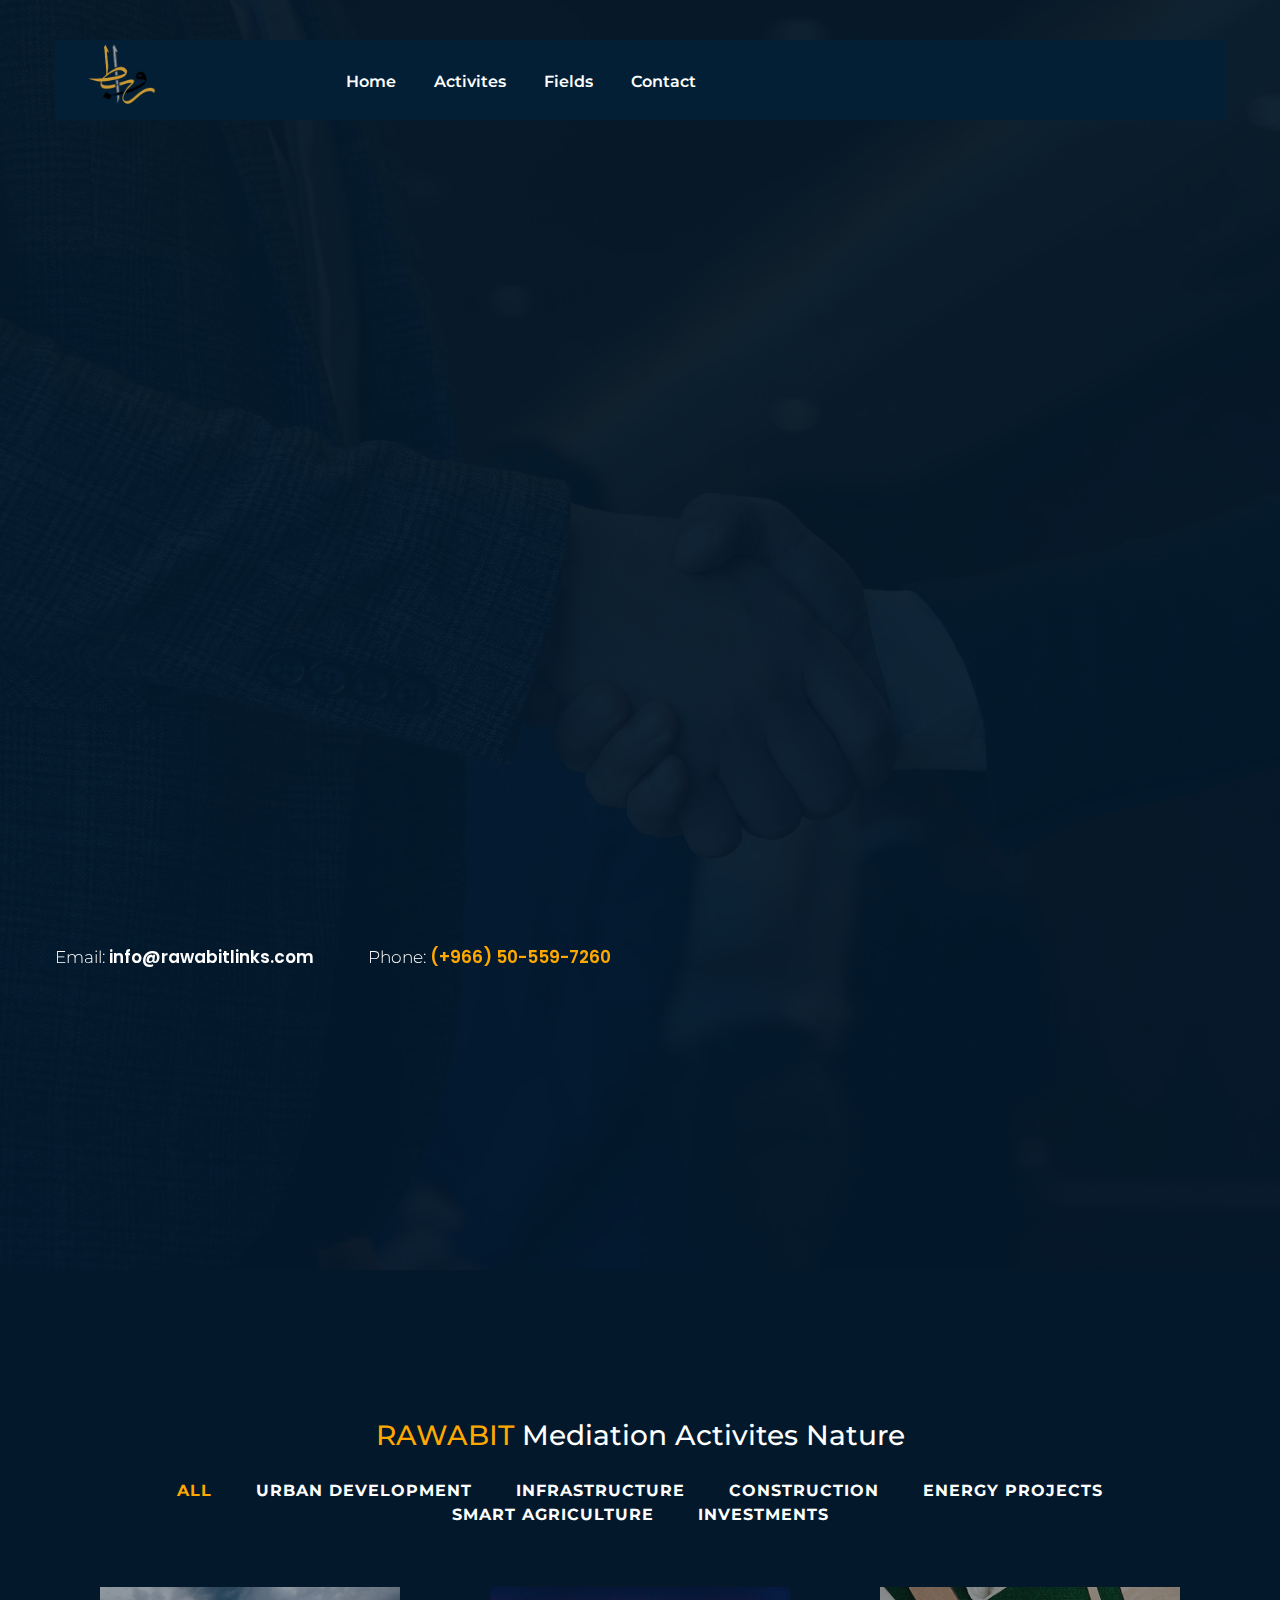
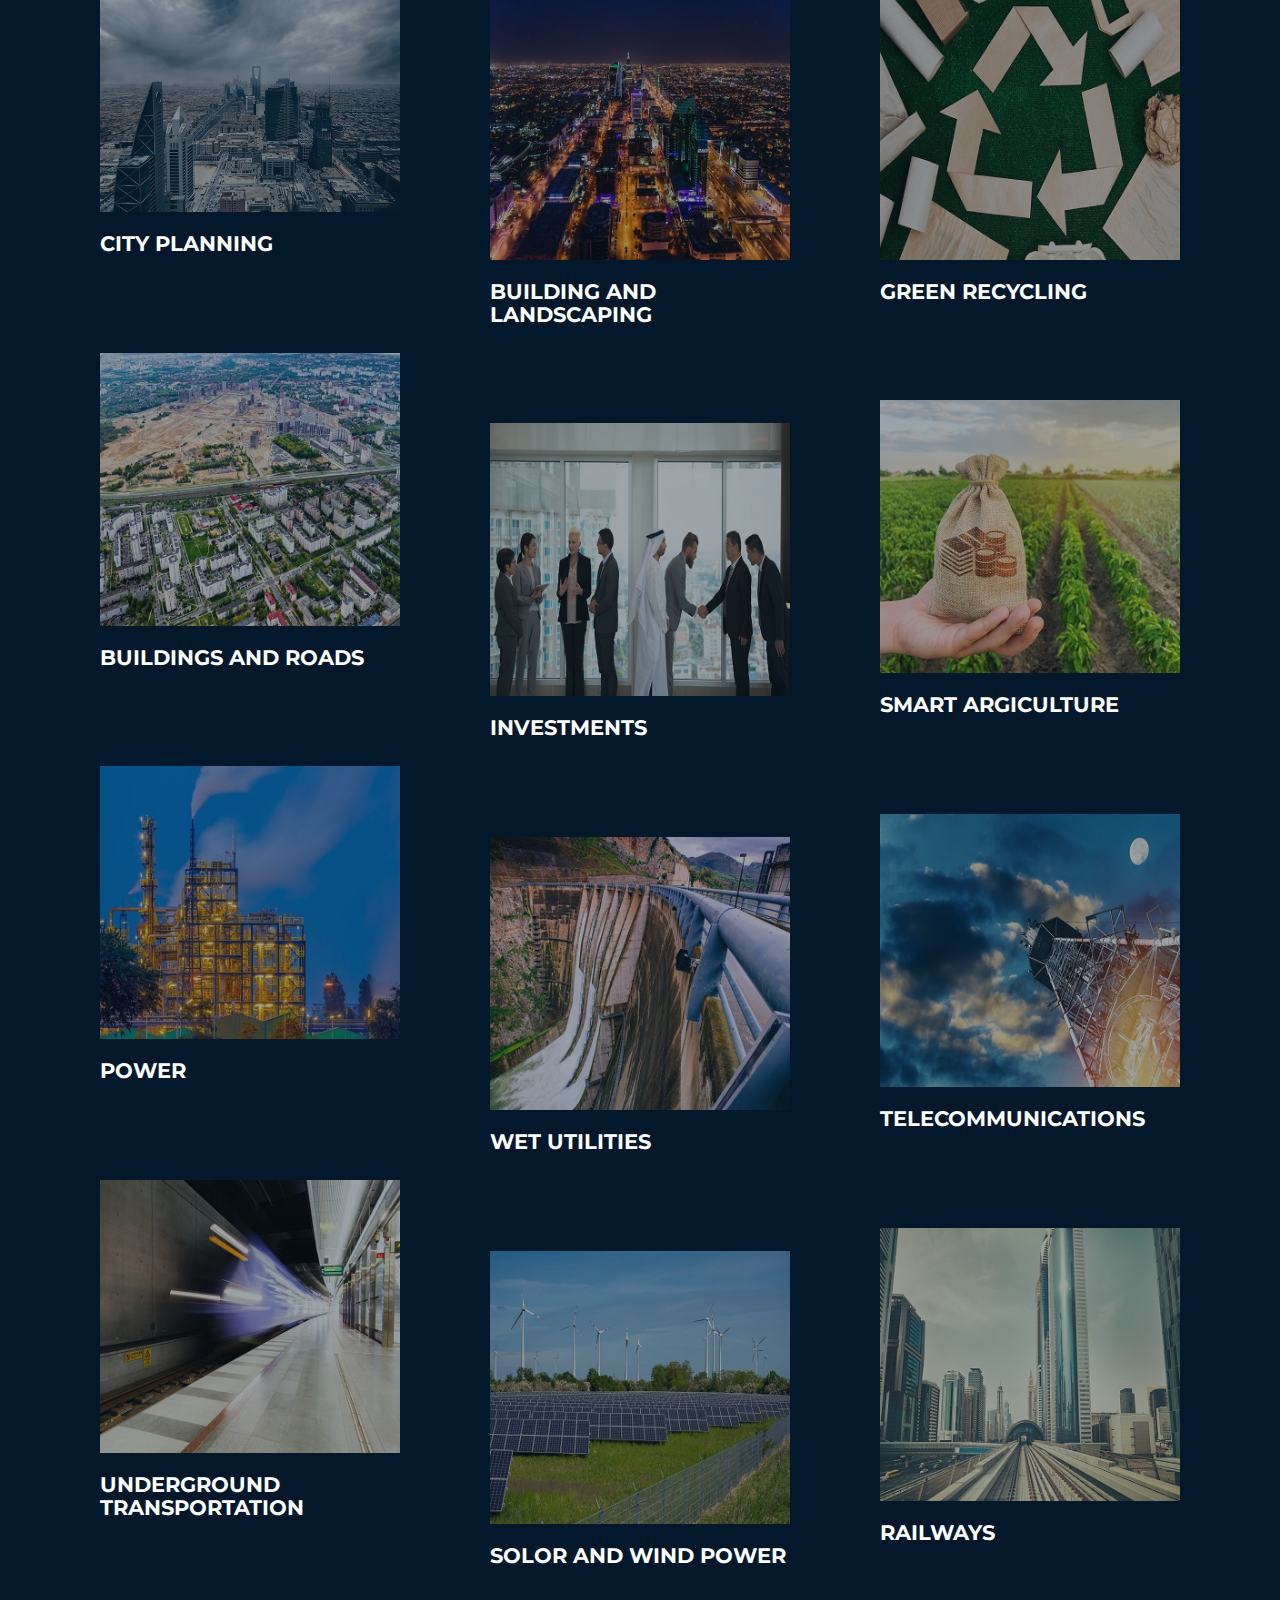
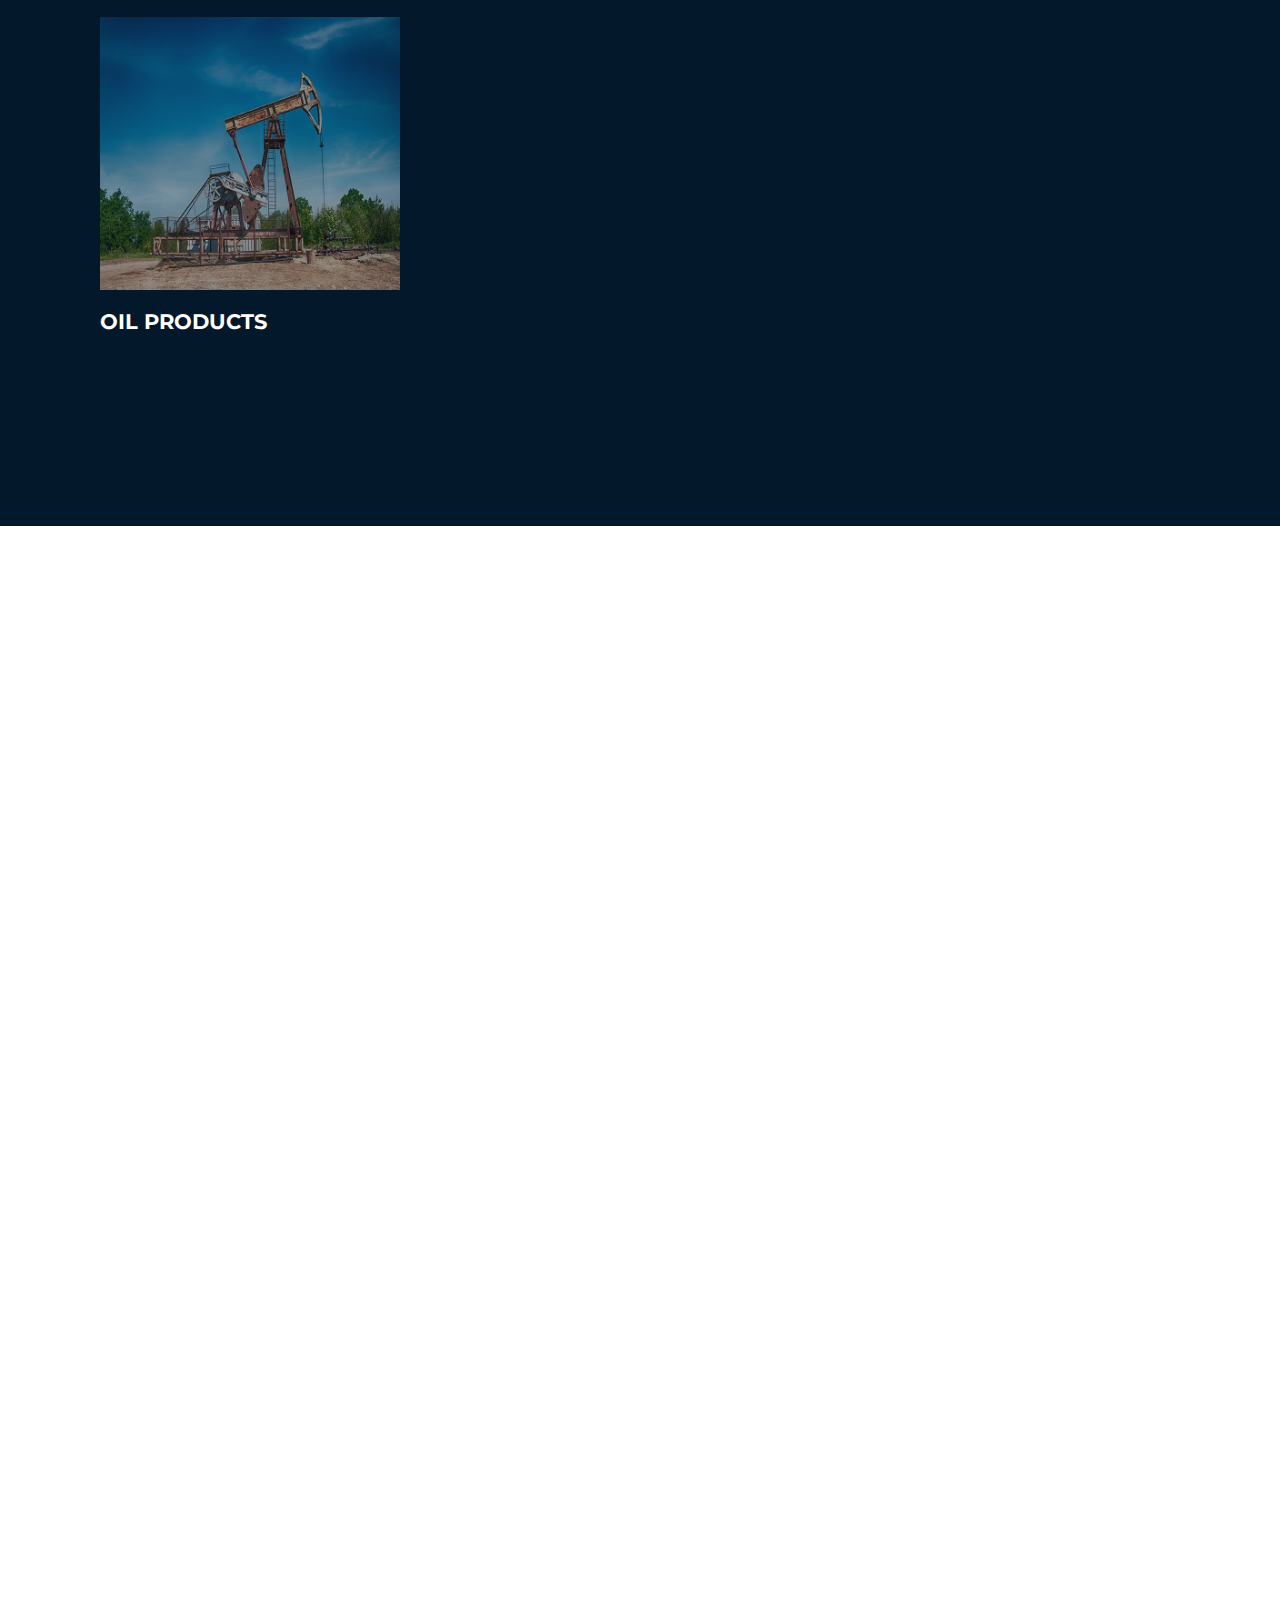
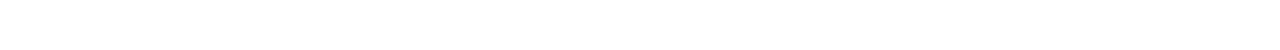
==== commit 274c1543: "FIELDS AND ACTIVITES REDESIGN" ====
--- a/activites.html
+++ b/activites.html
@@ -154,7 +154,7 @@
             <section id="portfolio">
                 <div class="block remove-btm-gap">
                     <div class="title-main">
-                        <h3><span class="scnd-two">RAWABIT</span> Mediation Fields</h3>
+                        <h3><span class="scnd-two">RAWABIT</span> Mediation Activites Nature</h3>
                     </div>
                     <!--title-sm end-->
                     <div class="portfolio-sec">
@@ -164,133 +164,173 @@
                                     <div class="option-isotop">
                                         <ul id="filter" class="option-set filters-nav" data-option-key="filter">
                                             <li><a class="selected" data-option-value="*">All</a></li>
-                                            <li><a data-option-value=".steel" class="">STEEL</a></li>
-                                            <li><a data-option-value=".petroleum" class="">PETROLEUM</a></li>
-                                            <li><a data-option-value=".metals" class="">METALS</a></li>
-                                            <li><a data-option-value=".agriculture" class="">AGRICULTURE</a></li>
+                                            <li><a data-option-value=".urban" class="">URBAN DEVELOPMENT</a></li>
+                                            <li><a data-option-value=".infrastructure" class="">INFRASTRUCTURE</a></li>
+                                            <li><a data-option-value=".constructions" class="">CONSTRUCTION</a></li>
+                                            <li><a data-option-value=".energy" class="">ENERGY PROJECTS</a></li>
+                                            <li><a data-option-value=".agriculture" class="">SMART AGRICULTURE</a></li>
+                                            <li><a data-option-value=".investments" class="">INVESTMENTS</a></li>
                                         </ul>
                                     </div>
                                 </section>
                                 <div class="portfolio-grid">
                                     <div class="row">
                                         <div class="masonary" style="position: relative; height: 1585.88px;">
-                                            <div class="col-lg-4 col-md-4 col-sm-6 col-xs-12 steel"
-                                                style="position: absolute; left: 780px; top: 0px;">
-                                                <div class="portfolio-item">
-                                                    <div class="pt-img">
-                                                        <img src="custom/images/new_images/steel recoils.jpg" alt="">
-                                                    </div>
-                                                    <div class="item-info">
-                                                        <h3><a>STEEL COIL</a></h3>
+                                            <div class="col-lg-4 col-md-4 col-sm-6 col-xs-12 urban"
+                                                style="position: absolute; left: 780px; top: 0px;">
+                                                <div class="portfolio-item">
+                                                    <div class="pt-img">
+                                                        <img src="custom/images/new_images/activities/city planning.jpg"
+                                                            alt="">
+                                                    </div>
+                                                    <div class="item-info">
+                                                        <h3><a>CITY PLANNING</a></h3>
                                                     </div>
                                                 </div>
                                                 <!--portfolio-item end-->
                                             </div>
-                                            <div class="col-lg-4 col-md-4 col-sm-6 col-xs-12 steel"
-                                                style="position: absolute; left: 780px; top: 0px;">
-                                                <div class="portfolio-item">
-                                                    <div class="pt-img">
-                                                        <img src="custom/images/new_images/steel railways.jpg" alt="">
-                                                    </div>
-                                                    <div class="item-info">
-                                                        <h3><a>STEEL RAILWAYS</a></h3>
-                                                    </div>
-                                                </div>
-                                                <!--portfolio-item end-->
-                                            </div>
-                                            <div class="col-lg-4 col-md-4 col-sm-6 col-xs-12 steel"
-                                                style="position: absolute; left: 780px; top: 0px;">
-                                                <div class="portfolio-item">
-                                                    <div class="pt-img">
-                                                        <img src="custom/images/new_images/steel rebar.jpg" alt="">
-                                                    </div>
-                                                    <div class="item-info">
-                                                        <h3><a>STEEL REBAR</a></h3>
-                                                    </div>
-                                                </div>
-                                                <!--portfolio-item end-->
-                                            </div>
-                                            <!-- <div class="col-lg-4 col-md-4 col-sm-6 col-xs-12 petroleum"
-												style="position: absolute; left: 780px; top: 0px;">
-												<div class="portfolio-item">
-													<div class="pt-img">
-														<img src="custom/images/new_images/petroleum1.jpg" alt="">
-													</div>
-													<div class="item-info">
-														<h3><a>PETROLEUM</a></h3>
-													</div>
-												</div>
-											</div> -->
-                                            <div class="col-lg-4 col-md-4 col-sm-6 col-xs-12 petroleum"
-                                                style="position: absolute; left: 780px; top: 0px;">
-                                                <div class="portfolio-item">
-                                                    <div class="pt-img">
-                                                        <img src="custom/images/new_images/petroleum.jpg" alt="">
-                                                    </div>
-                                                    <div class="item-info">
-                                                        <h3><a>PETROLEUM</a></h3>
-                                                    </div>
-                                                </div>
-                                            </div>
-                                            <div class="col-lg-4 col-md-4 col-sm-6 col-xs-12 metals"
-                                                style="position: absolute; left: 780px; top: 0px;">
-                                                <div class="portfolio-item">
-                                                    <div class="pt-img">
-                                                        <img src="custom/images/new_images/goldbar.jpg" alt="">
-                                                    </div>
-                                                    <div class="item-info">
-                                                        <h3><a>GOLD BARS</a></h3>
-                                                    </div>
-                                                </div>
-                                                <!--portfolio-item end-->
-                                            </div>
-                                            <div class="col-lg-4 col-md-4 col-sm-6 col-xs-12 metals"
-                                                style="position: absolute; left: 780px; top: 0px;">
-                                                <div class="portfolio-item">
-                                                    <div class="pt-img">
-                                                        <img src="custom/images/new_images/copper.jpg" alt="">
-                                                    </div>
-                                                    <div class="item-info">
-                                                        <h3><a>COPPER</a></h3>
-                                                    </div>
-                                                </div>
-                                                <!--portfolio-item end-->
-                                            </div>
-                                            <div class="col-lg-4 col-md-4 col-sm-6 col-xs-12 metals"
-                                                style="position: absolute; left: 780px; top: 0px;">
-                                                <div class="portfolio-item">
-                                                    <div class="pt-img">
-                                                        <img src="custom/images/new_images/phosphate.jpg" alt="">
-                                                    </div>
-                                                    <div class="item-info">
-                                                        <h3><a>PHOSPHATE</a></h3>
-                                                    </div>
-                                                </div>
-                                                <!--portfolio-item end-->
+                                            <div class="col-lg-4 col-md-4 col-sm-6 col-xs-12 urban"
+                                                style="position: absolute; left: 780px; top: 0px;">
+                                                <div class="portfolio-item">
+                                                    <div class="pt-img">
+                                                        <img src="custom/images/new_images/activities/building and landscaping.jpg"
+                                                            alt="">
+                                                    </div>
+                                                    <div class="item-info">
+                                                        <h3><a>BUILDING AND LANDSCAPING</a></h3>
+                                                    </div>
+                                                </div>
+                                            </div>
+                                            <div class="col-lg-4 col-md-4 col-sm-6 col-xs-12 urban"
+                                                style="position: absolute; left: 780px; top: 0px;">
+                                                <div class="portfolio-item">
+                                                    <div class="pt-img">
+                                                        <img src="custom/images/new_images/activities/green recycle.jpg"
+                                                            alt="">
+                                                    </div>
+                                                    <div class="item-info">
+                                                        <h3><a>GREEN RECYCLING</a></h3>
+                                                    </div>
+                                                </div>
+                                            </div>
+                                            <div class="col-lg-4 col-md-4 col-sm-6 col-xs-12 constructions"
+                                                style="position: absolute; left: 780px; top: 0px;">
+                                                <div class="portfolio-item">
+                                                    <div class="pt-img">
+                                                        <img src="custom/images/new_images/activities/building and roads construction.JPG"
+                                                            alt="">
+                                                    </div>
+                                                    <div class="item-info">
+                                                        <h3><a>BUILDINGS AND ROADS</a></h3>
+                                                    </div>
+                                                </div>
                                             </div>
                                             <div class="col-lg-4 col-md-4 col-sm-6 col-xs-12 agriculture"
                                                 style="position: absolute; left: 780px; top: 0px;">
                                                 <div class="portfolio-item">
                                                     <div class="pt-img">
-                                                        <img src="custom/images/new_images/wheat.jpg" alt="">
-                                                    </div>
-                                                    <div class="item-info">
-                                                        <h3 class="text-center"><a>WHEAT</a></h3>
-                                                    </div>
-                                                </div>
-                                                <!--portfolio-item end-->
-                                            </div>
-                                            <div class="col-lg-4 col-md-4 col-sm-6 col-xs-12 agriculture"
-                                                style="position: absolute; left: 780px; top: 0px;">
-                                                <div class="portfolio-item">
-                                                    <div class="pt-img">
-                                                        <img src="custom/images/new_images/rice.jpg" alt="">
-                                                    </div>
-                                                    <div class="item-info">
-                                                        <h3 class="text-center"><a>RICE</a></h3>
-                                                    </div>
-                                                </div>
-                                                <!--portfolio-item end-->
+                                                        <img src="custom/images/new_images/activities/agriculture-R6NTWG4.jpg"
+                                                            alt="">
+                                                    </div>
+                                                    <div class="item-info">
+                                                        <h3><a>SMART ARGICULTURE</a></h3>
+                                                    </div>
+                                                </div>
+                                            </div>
+                                            <div class="col-lg-4 col-md-4 col-sm-6 col-xs-12 investments"
+                                                style="position: absolute; left: 780px; top: 0px;">
+                                                <div class="portfolio-item">
+                                                    <div class="pt-img">
+                                                        <img src="custom/images/new_images/activities/business-partners-introductionary-handshake-bow-P68BQAK.jpg"
+                                                            alt="">
+                                                    </div>
+                                                    <div class="item-info">
+                                                        <h3><a>INVESTMENTS</a></h3>
+                                                    </div>
+                                                </div>
+                                            </div>
+                                            <div class="col-lg-4 col-md-4 col-sm-6 col-xs-12 infrastructure"
+                                                style="position: absolute; left: 780px; top: 0px;">
+                                                <div class="portfolio-item">
+                                                    <div class="pt-img">
+                                                        <img src="custom/images/new_images/activities/power.jpg" alt="">
+                                                    </div>
+                                                    <div class="item-info">
+                                                        <h3><a>POWER</a></h3>
+                                                    </div>
+                                                </div>
+                                            </div>
+                                            <div class="col-lg-4 col-md-4 col-sm-6 col-xs-12 infrastructure"
+                                                style="position: absolute; left: 780px; top: 0px;">
+                                                <div class="portfolio-item">
+                                                    <div class="pt-img">
+                                                        <img src="custom/images/new_images/activities/telecomunications.jpg"
+                                                            alt="">
+                                                    </div>
+                                                    <div class="item-info">
+                                                        <h3><a>TELECOMMUNICATIONS</a></h3>
+                                                    </div>
+                                                </div>
+                                            </div>
+                                            <div class="col-lg-4 col-md-4 col-sm-6 col-xs-12 infrastructure"
+                                                style="position: absolute; left: 780px; top: 0px;">
+                                                <div class="portfolio-item">
+                                                    <div class="pt-img">
+                                                        <img src="custom/images/new_images/activities/wet utilities.jpg"
+                                                            alt="">
+                                                    </div>
+                                                    <div class="item-info">
+                                                        <h3><a>WET UTILITIES</a></h3>
+                                                    </div>
+                                                </div>
+                                            </div>
+                                            <div class="col-lg-4 col-md-4 col-sm-6 col-xs-12 infrastructure"
+                                                style="position: absolute; left: 780px; top: 0px;">
+                                                <div class="portfolio-item">
+                                                    <div class="pt-img">
+                                                        <img src="custom/images/new_images/activities/underground transportation.jpg"
+                                                            alt="">
+                                                    </div>
+                                                    <div class="item-info">
+                                                        <h3><a>UNDERGROUND TRANSPORTATION</a></h3>
+                                                    </div>
+                                                </div>
+                                            </div>
+                                            <div class="col-lg-4 col-md-4 col-sm-6 col-xs-12 infrastructure"
+                                                style="position: absolute; left: 780px; top: 0px;">
+                                                <div class="portfolio-item">
+                                                    <div class="pt-img">
+                                                        <img src="custom/images/new_images/activities/railways.jpg"
+                                                            alt="">
+                                                    </div>
+                                                    <div class="item-info">
+                                                        <h3><a>RAILWAYS</a></h3>
+                                                    </div>
+                                                </div>
+                                            </div>
+                                            <div class="col-lg-4 col-md-4 col-sm-6 col-xs-12 energy"
+                                                style="position: absolute; left: 780px; top: 0px;">
+                                                <div class="portfolio-item">
+                                                    <div class="pt-img">
+                                                        <img src="custom/images/new_images/activities/clean energy.jpg"
+                                                            alt="">
+                                                    </div>
+                                                    <div class="item-info">
+                                                        <h3><a>SOLOR AND WIND POWER</a></h3>
+                                                    </div>
+                                                </div>
+                                            </div>
+                                            <div class="col-lg-4 col-md-4 col-sm-6 col-xs-12 energy"
+                                                style="position: absolute; left: 780px; top: 0px;">
+                                                <div class="portfolio-item">
+                                                    <div class="pt-img">
+                                                        <img src="custom/images/new_images/activities/oil-pump-PRXJMMB.jpg"
+                                                            alt="">
+                                                    </div>
+                                                    <div class="item-info">
+                                                        <h3><a>OIL PRODUCTS</a></h3>
+                                                    </div>
+                                                </div>
                                             </div>
                                         </div>
                                         <!--masonary end-->
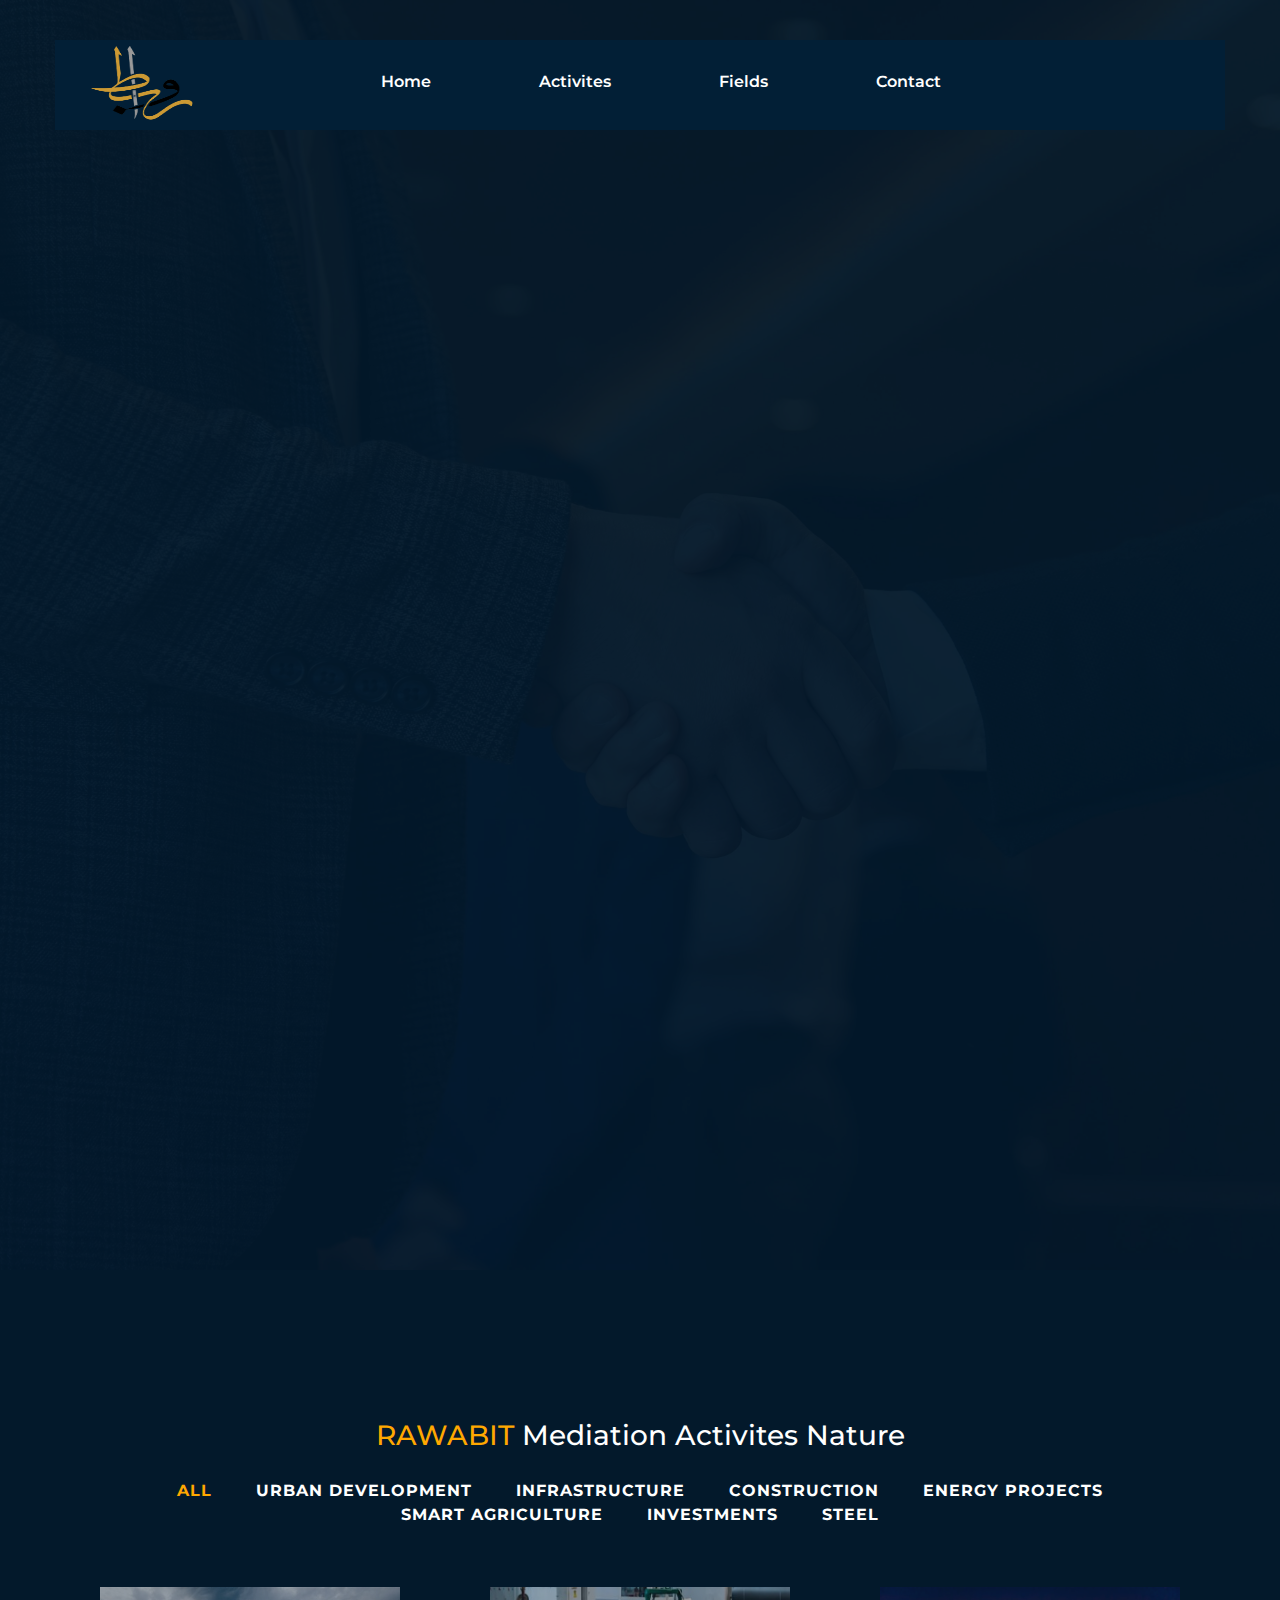
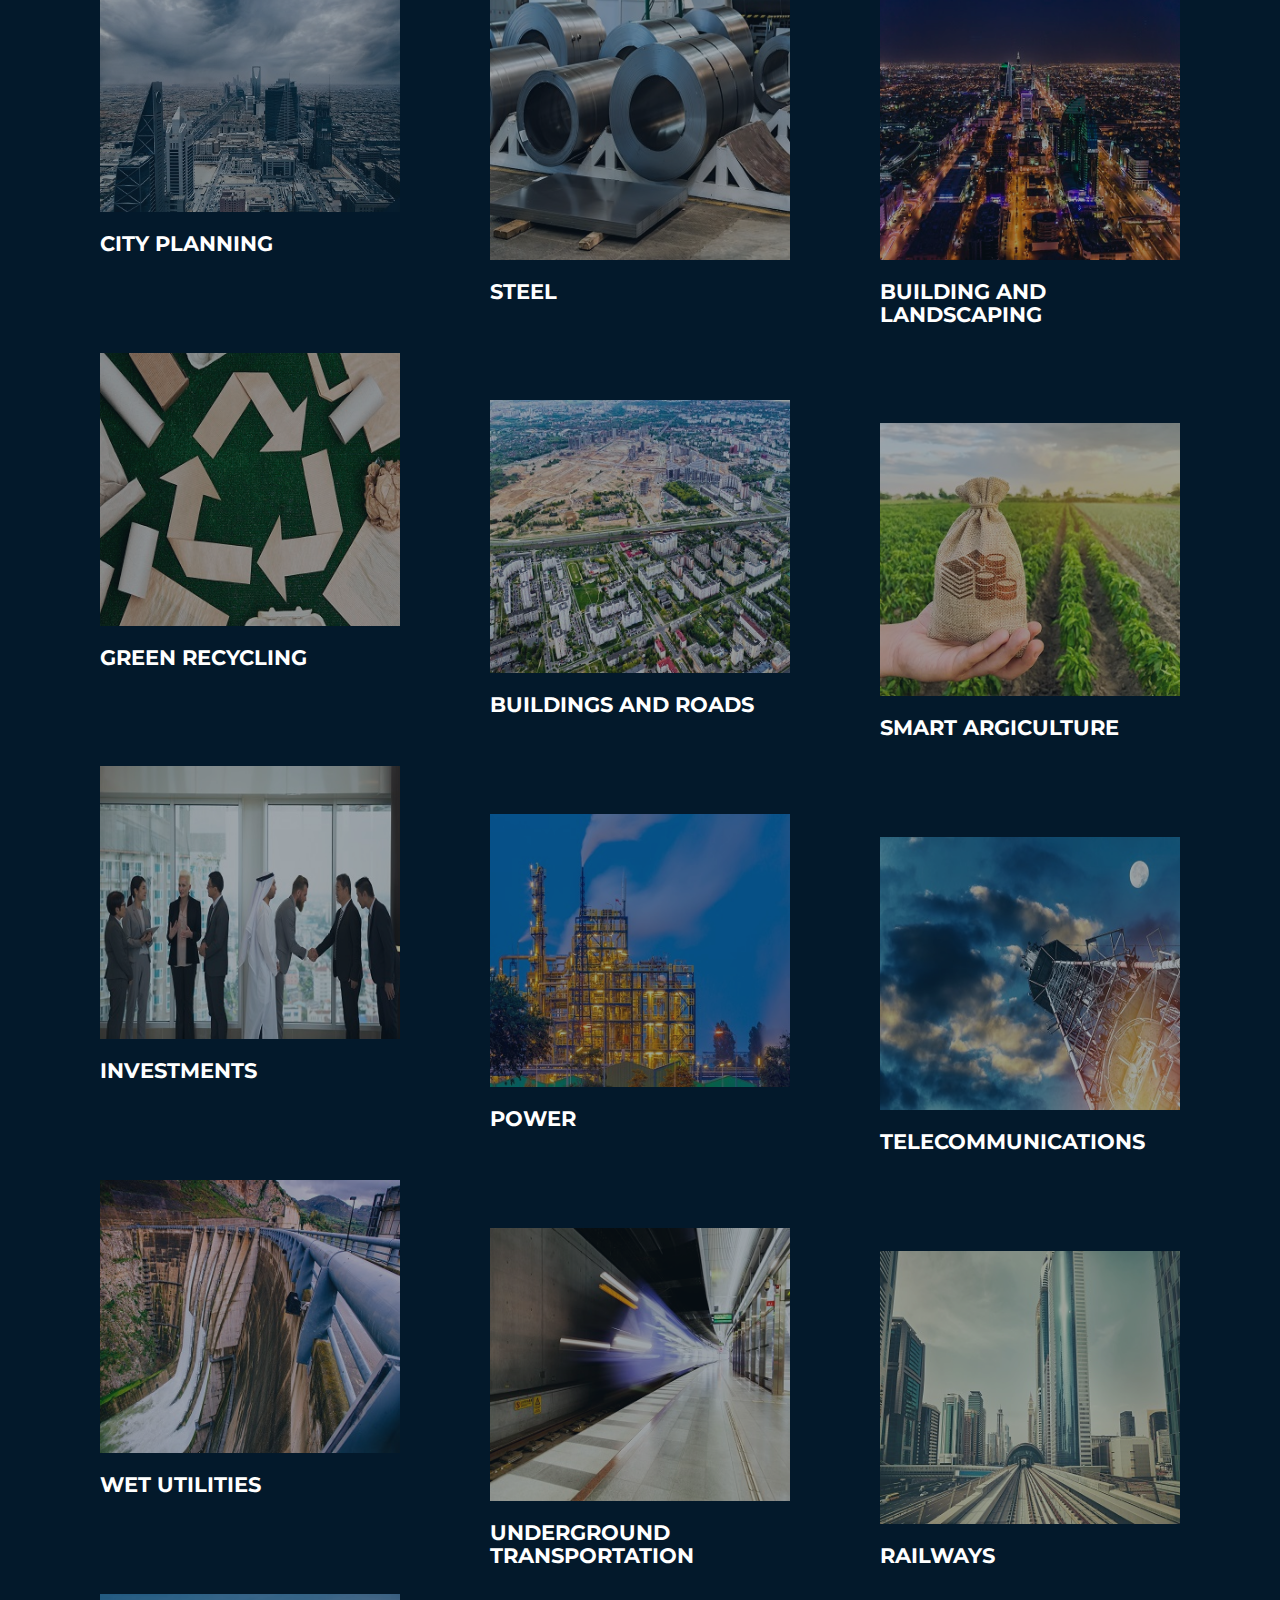
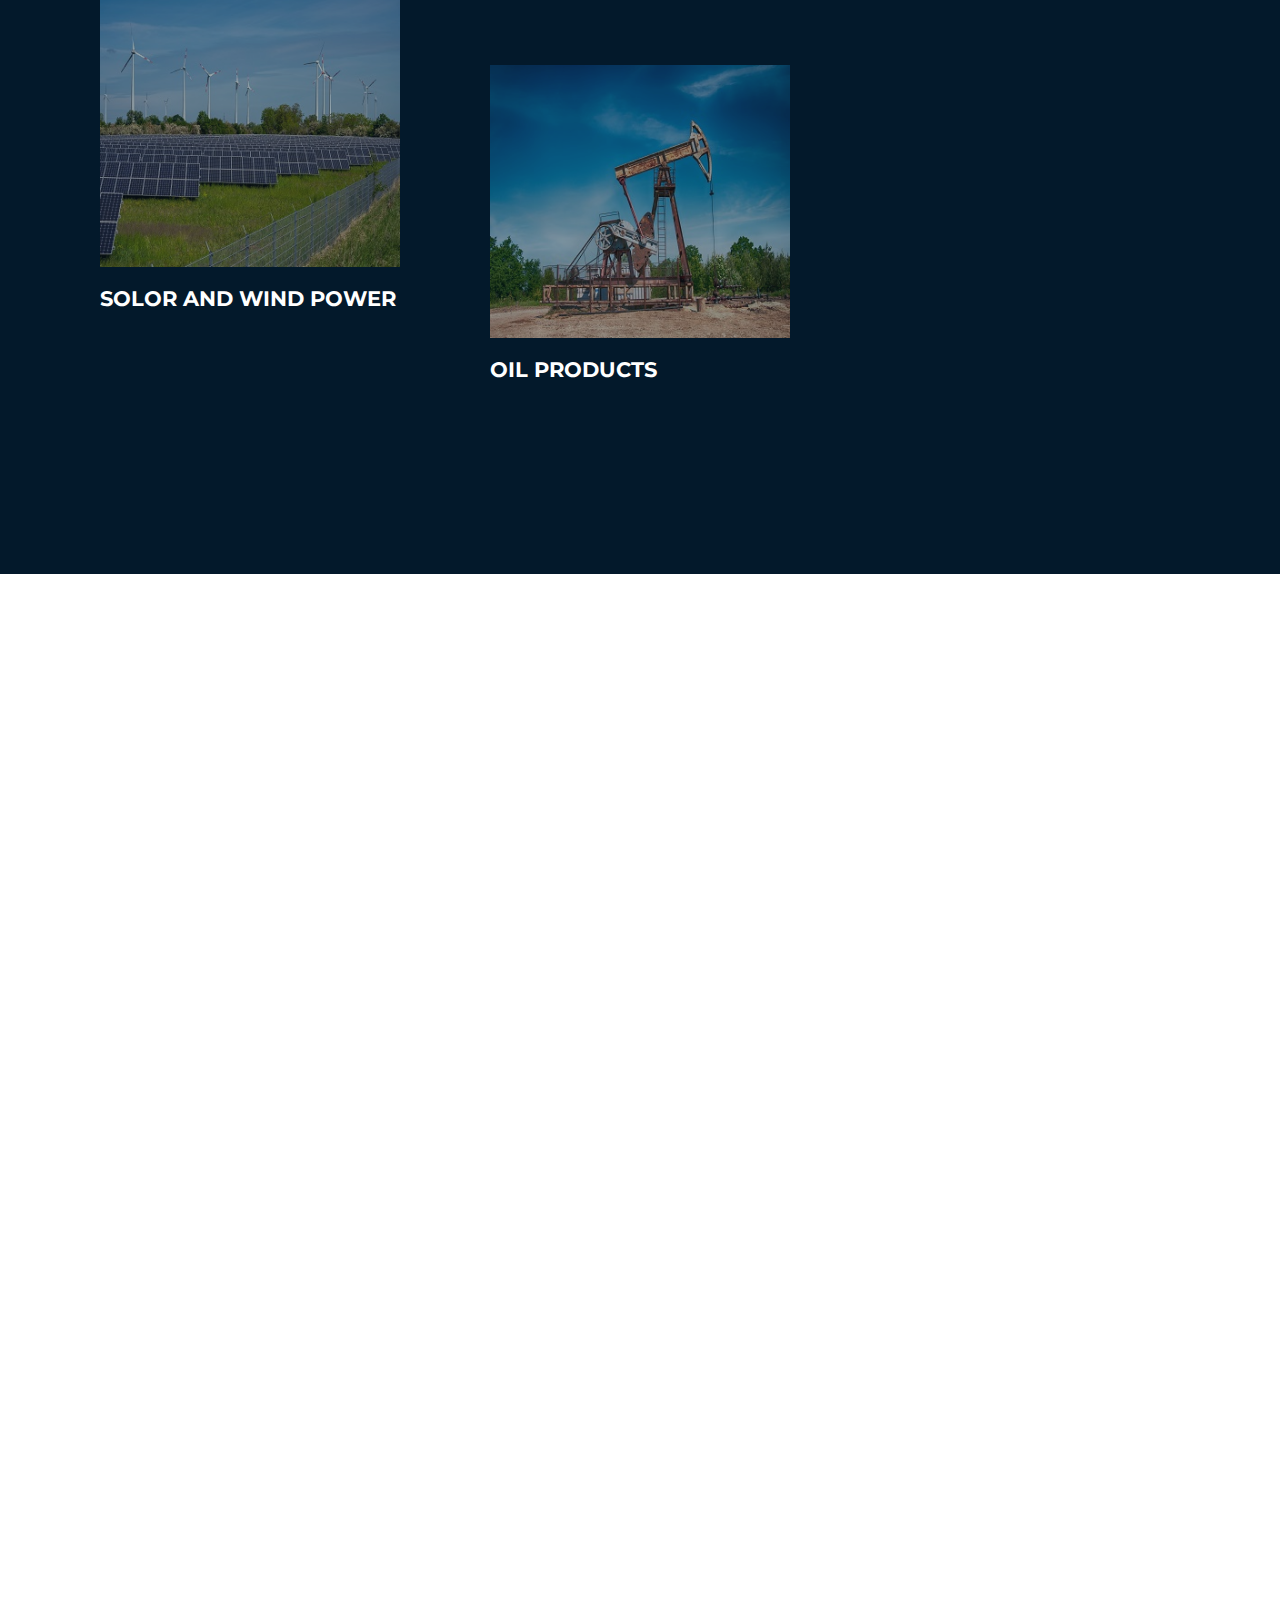
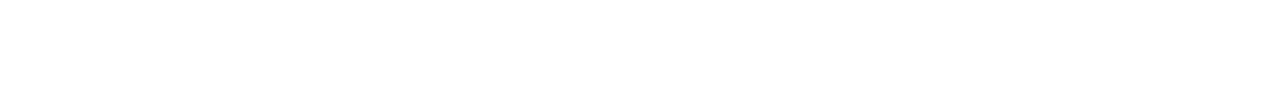
==== commit 07993698: "4th iteration" ====
--- a/activites.html
+++ b/activites.html
@@ -1,124 +1,182 @@
 <!DOCTYPE html>
 <html>
-
-<head>
-    <meta charset="UTF-8">
+  <head>
+    <meta charset="UTF-8" />
     <title>RAWABIT Mediation</title>
-    <meta name="viewport" content="width=device-width, initial-scale=1.0">
+    <meta name="viewport" content="width=device-width, initial-scale=1.0" />
     <meta name="description" content="" />
     <meta name="keywords" content="" />
-    <link rel="stylesheet" type="text/css" href="css/animate.css">
-    <link rel="stylesheet" type="text/css" href="css/bootstrap.min.css">
-    <link rel="stylesheet" type="text/css" href="revolution/css/settings.css">
-    <link rel="stylesheet" type="text/css" href="revolution/css/navigation.css">
-    <link rel="stylesheet" href="https://cdn.linearicons.com/free/1.0.0/icon-font.min.css">
-    <link rel="stylesheet" type="text/css" href="css/ionicons.min.css">
-    <link rel="stylesheet" type="text/css" href="lib/slick/slick.css">
-    <link rel="stylesheet" type="text/css" href="lib/slick/slick-theme.css">
-    <link rel="stylesheet" type="text/css" href="css/font-awesome.min.css">
-    <link rel="stylesheet" type="text/css" href="css/dark-color.css">
-    <link rel="stylesheet" type="text/css" href="css/style.css">
-    <link rel="stylesheet" type="text/css" href="css/responsive.css">
-    <link rel="stylesheet" href="custom/css/style.css">
-</head>
-
-<body>
-
+    <link rel="stylesheet" type="text/css" href="css/animate.css" />
+    <link rel="stylesheet" type="text/css" href="css/bootstrap.min.css" />
+    <link rel="stylesheet" type="text/css" href="revolution/css/settings.css" />
+    <link
+      rel="stylesheet"
+      type="text/css"
+      href="revolution/css/navigation.css"
+    />
+    <link
+      rel="stylesheet"
+      href="https://cdn.linearicons.com/free/1.0.0/icon-font.min.css"
+    />
+    <link rel="stylesheet" type="text/css" href="css/ionicons.min.css" />
+    <link rel="stylesheet" type="text/css" href="lib/slick/slick.css" />
+    <link rel="stylesheet" type="text/css" href="lib/slick/slick-theme.css" />
+    <link rel="stylesheet" type="text/css" href="css/font-awesome.min.css" />
+    <link rel="stylesheet" type="text/css" href="css/dark-color.css" />
+    <link rel="stylesheet" type="text/css" href="css/style.css" />
+    <link rel="stylesheet" type="text/css" href="css/responsive.css" />
+    <link rel="stylesheet" href="custom/css/style.css" />
+  </head>
+
+  <body>
     <div class="page-loading">
-        <div class="thecube">
-            <div class="cube c1"></div>
-            <div class="cube c2"></div>
-            <div class="cube c4"></div>
-            <div class="cube c3"></div>
-        </div>
+      <div class="thecube">
+        <div class="cube c1"></div>
+        <div class="cube c2"></div>
+        <div class="cube c4"></div>
+        <div class="cube c3"></div>
+      </div>
     </div>
     <!--page-loading end-->
 
-
     <div class="wrapper">
-        <header class="pb no-bg stick">
-            <div class="container">
-                <div class="header-bar">
-                    <div class="logo" style="padding-top: 0px;">
-                        <a href="index.html" title=""><img src="custom/images/logo.png" height="72" width="78"
-                                alt=""></a>
-                    </div>
-                    <!--logo end-->
-                    <nav>
-                        <ul>
-                            <li><a href="index.html" title="">Home</a></li>
-                            <!-- <li><a href="services.html" title="">Services</a></li> -->
-                            <li><a href="activites.html" title="">Activites</a></li>
-                            <li><a href="fields.html" title="">Fields</a></li>
-                            <!-- <li><a href="#clients" title="">Partners</a></li> -->
-                            <li><a href="contact.html" title="">Contact</a></li>
-                        </ul>
-                    </nav>
-                    <!--nav end-->
-                    <div class="mobile-menu-btn">
-                        <a href="#" title="" class="open-menu"><i class="fa fa-bars"></i></a>
-                    </div>
-                </div>
-                <!--header-bar end-->
-            </div>
-        </header>
-
-
-
-        <div class="responsive-mobile-menu">
-            <a href="#" title="" class="close-menu"><i class="ion-close"></i></a>
-            <ul>
+      <header class="pb no-bg stick">
+        <div class="container">
+          <div class="header-bar">
+            <div class="logo" style="padding-top: 0px">
+              <a href="index.html" title=""
+                ><img
+                  src="custom/images/logo.png"
+                  height="90"
+                  width="120"
+                  alt=""
+              /></a>
+            </div>
+            <!--logo end-->
+            <nav>
+              <ul>
                 <li><a href="index.html" title="">Home</a></li>
                 <!-- <li><a href="services.html" title="">Services</a></li> -->
                 <li><a href="activites.html" title="">Activites</a></li>
                 <li><a href="fields.html" title="">Fields</a></li>
                 <!-- <li><a href="#clients" title="">Partners</a></li> -->
                 <li><a href="contact.html" title="">Contact</a></li>
-            </ul>
+              </ul>
+            </nav>
+            <!--nav end-->
+            <div class="mobile-menu-btn">
+              <a href="#" title="" class="open-menu"
+                ><i class="fa fa-bars"></i
+              ></a>
+            </div>
+          </div>
+          <!--header-bar end-->
         </div>
-        <!--responsive-mobile-menu end-->
-
-        <section class="main-slider style2">
+      </header>
+
+      <div class="responsive-mobile-menu">
+        <a href="#" title="" class="close-menu"><i class="ion-close"></i></a>
+        <ul>
+          <li><a href="index.html" title="">Home</a></li>
+          <!-- <li><a href="services.html" title="">Services</a></li> -->
+          <li><a href="activites.html" title="">Activites</a></li>
+          <li><a href="fields.html" title="">Fields</a></li>
+          <!-- <li><a href="#clients" title="">Partners</a></li> -->
+          <li><a href="contact.html" title="">Contact</a></li>
+        </ul>
+      </div>
+      <!--responsive-mobile-menu end-->
+
+      <section class="main-slider style2">
+        <div class="container">
+          <div
+            id="rev_slider_476_1_wrapper"
+            class="rev_slider_wrapper fullscreen-container"
+            data-alias="christmas-snow-scene"
+            data-source="gallery"
+            style="background-color: transparent; padding: 0px"
+          >
+            <!-- START REVOLUTION SLIDER 5.3.0.2 fullscreen mode -->
+            <div
+              id="rev_slider_476_1"
+              class="rev_slider"
+              style="display: none"
+              data-version="5.3.0.2"
+            >
+              <ul>
+                <!-- SLIDE  -->
+                <li
+                  data-index="rs-1648"
+                  data-transition="fade"
+                  data-slotamount="default"
+                  data-hideafterloop="0"
+                  data-hideslideonmobile="off"
+                  data-easein="default"
+                  data-easeout="default"
+                  data-masterspeed="1000"
+                  data-thumb="images/slider_banner.jpg"
+                  data-rotate="0"
+                  data-saveperformance="off"
+                  data-title="Slide"
+                  data-param1=""
+                  data-param2=""
+                  data-param3=""
+                  data-param4=""
+                  data-param5=""
+                  data-param6=""
+                  data-param7=""
+                  data-param8=""
+                  data-param9=""
+                  data-param10=""
+                  data-description=""
+                >
+                  <!-- MAIN IMAGE -->
+                  <img
+                    src="custom/images/slider-img2.jpg"
+                    alt=""
+                    data-bgposition="center center"
+                    data-bgfit="cover"
+                    data-bgrepeat="no-repeat"
+                    data-bgparallax=""
+                    class="rev-slidebg"
+                    data-no-retina
+                  />
+                  <!-- LAYERS -->
+
+                  <!-- LAYER NR. 1 -->
+                  <div
+                    class="tp-caption lyr3 tp-resizeme"
+                    id="slide-1648-layer-1"
+                    data-x="center"
+                    data-hoffset="0"
+                    data-y="center"
+                    data-voffset="-200"
+                    data-width="['auto']"
+                    data-height="['auto']"
+                    data-type="text"
+                    data-responsive_offset="on"
+                    data-frames='[{"from":"y:[100%];z:0;rX:0deg;rY:0;rZ:0;sX:1;sY:1;skX:0;skY:0;","mask":"x:0px;y:0px;s:inherit;e:inherit;","speed":1500,"to":"o:1;","delay":700,"ease":"Power3.easeOut"},{"delay":"wait","speed":1000,"to":"opacity:0;","ease":"nothing"}]'
+                    data-paddingtop="[0,0,0,0]"
+                    data-paddingright="[0,0,0,0]"
+                    data-paddingbottom="[15,15,15,15]"
+                    data-paddingleft="[0,0,0,0]"
+                    data-start="200"
+                    data-splitin="chars"
+                    data-splitout="none"
+                    data-elementdelay="0.04"
+                  >
+                    “WE FIND YOUR <br />IDEAL DEAL”
+                    <!-- whatever good <br>things we build end <br />up building us ” -->
+                  </div>
+                </li>
+              </ul>
+            </div>
+          </div>
+          <!--Revolution Slider end-->
+          <div class="cntct-info">
             <div class="container">
-                <div id="rev_slider_476_1_wrapper" class="rev_slider_wrapper fullscreen-container"
-                    data-alias="christmas-snow-scene" data-source="gallery"
-                    style="background-color:transparent;padding:0px;">
-                    <!-- START REVOLUTION SLIDER 5.3.0.2 fullscreen mode -->
-                    <div id="rev_slider_476_1" class="rev_slider" style="display:none;" data-version="5.3.0.2">
-                        <ul>
-                            <!-- SLIDE  -->
-                            <li data-index="rs-1648" data-transition="fade" data-slotamount="default"
-                                data-hideafterloop="0" data-hideslideonmobile="off" data-easein="default"
-                                data-easeout="default" data-masterspeed="1000" data-thumb="images/slider_banner.jpg"
-                                data-rotate="0" data-saveperformance="off" data-title="Slide" data-param1=""
-                                data-param2="" data-param3="" data-param4="" data-param5="" data-param6=""
-                                data-param7="" data-param8="" data-param9="" data-param10="" data-description="">
-                                <!-- MAIN IMAGE -->
-                                <img src="custom/images/slider-img2.jpg" alt="" data-bgposition="center center"
-                                    data-bgfit="cover" data-bgrepeat="no-repeat" data-bgparallax="" class="rev-slidebg"
-                                    data-no-retina>
-                                <!-- LAYERS -->
-
-                                <!-- LAYER NR. 1 -->
-                                <div class="tp-caption lyr3 tp-resizeme" id="slide-1648-layer-1" data-x="center"
-                                    data-hoffset="0" data-y="center" data-voffset="-200" data-width="['auto']"
-                                    data-height="['auto']" data-type="text" data-responsive_offset="on"
-                                    data-frames='[{"from":"y:[100%];z:0;rX:0deg;rY:0;rZ:0;sX:1;sY:1;skX:0;skY:0;","mask":"x:0px;y:0px;s:inherit;e:inherit;","speed":1500,"to":"o:1;","delay":700,"ease":"Power3.easeOut"},{"delay":"wait","speed":1000,"to":"opacity:0;","ease":"nothing"}]'
-                                    data-paddingtop="[0,0,0,0]" data-paddingright="[0,0,0,0]"
-                                    data-paddingbottom="[15,15,15,15]" data-paddingleft="[0,0,0,0]" data-start="200"
-                                    data-splitin="chars" data-splitout="none" data-elementdelay="0.04">
-                                    “WE FIND YOUR <br />IDEAL DEAL”
-                                    <!-- whatever good <br>things we build end <br />up building us ” -->
-                                </div>
-                            </li>
-                        </ul>
-                    </div>
-                </div>
-                <!--Revolution Slider end-->
-                <div class="cntct-info">
-                    <div class="container">
-                        <div class="cntct-info-details">
-                            <div class="our-addrs-info">
+              <div class="cntct-info-details">
+                <!-- <div class="our-addrs-info">
                                 <ul>
                                     <li>
                                         Email:
@@ -129,9 +187,9 @@
                                         <strong class="scnd">(+966) 50-559-7260</strong>
                                     </li>
                                 </ul>
-                            </div>
-                            <!--our-addrs-info end-->
-                            <!-- <div class="soc-links">
+                            </div> -->
+                <!--our-addrs-info end-->
+                <!-- <div class="soc-links">
 								<ul>
 									<li>Follow us:</li>
 									<li><a href="#" title=""><i class="fa fa-twitter"></i></a></li>
@@ -141,266 +199,366 @@
 									<li><a href="#" title=""><i class="fa fa-rss"></i></a></li>
 								</ul>
 							</div> -->
-                        </div>
-                        <!--cntct-info-details end-->
+              </div>
+              <!--cntct-info-details end-->
+            </div>
+          </div>
+          <!--cntct-info end-->
+        </div>
+      </section>
+      <!--main-slider end-->
+
+      <main>
+        <section id="portfolio">
+          <div class="block remove-btm-gap">
+            <div class="title-main">
+              <h3>
+                <span class="scnd-two">RAWABIT</span> Mediation Activites Nature
+              </h3>
+            </div>
+            <!--title-sm end-->
+            <div class="portfolio-sec">
+              <div class="container">
+                <div class="portfolio-items-filter">
+                  <section class="options">
+                    <div class="option-isotop">
+                      <ul
+                        id="filter"
+                        class="option-set filters-nav"
+                        data-option-key="filter"
+                      >
+                        <li>
+                          <a class="selected" data-option-value="*">All</a>
+                        </li>
+                        <li>
+                          <a data-option-value=".urban" class=""
+                            >URBAN DEVELOPMENT</a
+                          >
+                        </li>
+                        <li>
+                          <a data-option-value=".infrastructure" class=""
+                            >INFRASTRUCTURE</a
+                          >
+                        </li>
+                        <li>
+                          <a data-option-value=".constructions" class=""
+                            >CONSTRUCTION</a
+                          >
+                        </li>
+                        <li>
+                          <a data-option-value=".energy" class=""
+                            >ENERGY PROJECTS</a
+                          >
+                        </li>
+                        <li>
+                          <a data-option-value=".agriculture" class=""
+                            >SMART AGRICULTURE</a
+                          >
+                        </li>
+                        <li>
+                          <a data-option-value=".investments" class=""
+                            >INVESTMENTS</a
+                          >
+                        </li>
+                        <li>
+                          <a data-option-value=".steel" class="">STEEL</a>
+                        </li>
+                      </ul>
                     </div>
-                </div>
-                <!--cntct-info end-->
-            </div>
-        </section>
-        <!--main-slider end-->
-
-        <main>
-            <section id="portfolio">
-                <div class="block remove-btm-gap">
-                    <div class="title-main">
-                        <h3><span class="scnd-two">RAWABIT</span> Mediation Activites Nature</h3>
-                    </div>
-                    <!--title-sm end-->
-                    <div class="portfolio-sec">
-                        <div class="container">
-                            <div class="portfolio-items-filter">
-                                <section class="options">
-                                    <div class="option-isotop">
-                                        <ul id="filter" class="option-set filters-nav" data-option-key="filter">
-                                            <li><a class="selected" data-option-value="*">All</a></li>
-                                            <li><a data-option-value=".urban" class="">URBAN DEVELOPMENT</a></li>
-                                            <li><a data-option-value=".infrastructure" class="">INFRASTRUCTURE</a></li>
-                                            <li><a data-option-value=".constructions" class="">CONSTRUCTION</a></li>
-                                            <li><a data-option-value=".energy" class="">ENERGY PROJECTS</a></li>
-                                            <li><a data-option-value=".agriculture" class="">SMART AGRICULTURE</a></li>
-                                            <li><a data-option-value=".investments" class="">INVESTMENTS</a></li>
-                                        </ul>
-                                    </div>
-                                </section>
-                                <div class="portfolio-grid">
-                                    <div class="row">
-                                        <div class="masonary" style="position: relative; height: 1585.88px;">
-                                            <div class="col-lg-4 col-md-4 col-sm-6 col-xs-12 urban"
-                                                style="position: absolute; left: 780px; top: 0px;">
-                                                <div class="portfolio-item">
-                                                    <div class="pt-img">
-                                                        <img src="custom/images/new_images/activities/city planning.jpg"
-                                                            alt="">
-                                                    </div>
-                                                    <div class="item-info">
-                                                        <h3><a>CITY PLANNING</a></h3>
-                                                    </div>
-                                                </div>
-                                                <!--portfolio-item end-->
-                                            </div>
-                                            <div class="col-lg-4 col-md-4 col-sm-6 col-xs-12 urban"
-                                                style="position: absolute; left: 780px; top: 0px;">
-                                                <div class="portfolio-item">
-                                                    <div class="pt-img">
-                                                        <img src="custom/images/new_images/activities/building and landscaping.jpg"
-                                                            alt="">
-                                                    </div>
-                                                    <div class="item-info">
-                                                        <h3><a>BUILDING AND LANDSCAPING</a></h3>
-                                                    </div>
-                                                </div>
-                                            </div>
-                                            <div class="col-lg-4 col-md-4 col-sm-6 col-xs-12 urban"
-                                                style="position: absolute; left: 780px; top: 0px;">
-                                                <div class="portfolio-item">
-                                                    <div class="pt-img">
-                                                        <img src="custom/images/new_images/activities/green recycle.jpg"
-                                                            alt="">
-                                                    </div>
-                                                    <div class="item-info">
-                                                        <h3><a>GREEN RECYCLING</a></h3>
-                                                    </div>
-                                                </div>
-                                            </div>
-                                            <div class="col-lg-4 col-md-4 col-sm-6 col-xs-12 constructions"
-                                                style="position: absolute; left: 780px; top: 0px;">
-                                                <div class="portfolio-item">
-                                                    <div class="pt-img">
-                                                        <img src="custom/images/new_images/activities/building and roads construction.JPG"
-                                                            alt="">
-                                                    </div>
-                                                    <div class="item-info">
-                                                        <h3><a>BUILDINGS AND ROADS</a></h3>
-                                                    </div>
-                                                </div>
-                                            </div>
-                                            <div class="col-lg-4 col-md-4 col-sm-6 col-xs-12 agriculture"
-                                                style="position: absolute; left: 780px; top: 0px;">
-                                                <div class="portfolio-item">
-                                                    <div class="pt-img">
-                                                        <img src="custom/images/new_images/activities/agriculture-R6NTWG4.jpg"
-                                                            alt="">
-                                                    </div>
-                                                    <div class="item-info">
-                                                        <h3><a>SMART ARGICULTURE</a></h3>
-                                                    </div>
-                                                </div>
-                                            </div>
-                                            <div class="col-lg-4 col-md-4 col-sm-6 col-xs-12 investments"
-                                                style="position: absolute; left: 780px; top: 0px;">
-                                                <div class="portfolio-item">
-                                                    <div class="pt-img">
-                                                        <img src="custom/images/new_images/activities/business-partners-introductionary-handshake-bow-P68BQAK.jpg"
-                                                            alt="">
-                                                    </div>
-                                                    <div class="item-info">
-                                                        <h3><a>INVESTMENTS</a></h3>
-                                                    </div>
-                                                </div>
-                                            </div>
-                                            <div class="col-lg-4 col-md-4 col-sm-6 col-xs-12 infrastructure"
-                                                style="position: absolute; left: 780px; top: 0px;">
-                                                <div class="portfolio-item">
-                                                    <div class="pt-img">
-                                                        <img src="custom/images/new_images/activities/power.jpg" alt="">
-                                                    </div>
-                                                    <div class="item-info">
-                                                        <h3><a>POWER</a></h3>
-                                                    </div>
-                                                </div>
-                                            </div>
-                                            <div class="col-lg-4 col-md-4 col-sm-6 col-xs-12 infrastructure"
-                                                style="position: absolute; left: 780px; top: 0px;">
-                                                <div class="portfolio-item">
-                                                    <div class="pt-img">
-                                                        <img src="custom/images/new_images/activities/telecomunications.jpg"
-                                                            alt="">
-                                                    </div>
-                                                    <div class="item-info">
-                                                        <h3><a>TELECOMMUNICATIONS</a></h3>
-                                                    </div>
-                                                </div>
-                                            </div>
-                                            <div class="col-lg-4 col-md-4 col-sm-6 col-xs-12 infrastructure"
-                                                style="position: absolute; left: 780px; top: 0px;">
-                                                <div class="portfolio-item">
-                                                    <div class="pt-img">
-                                                        <img src="custom/images/new_images/activities/wet utilities.jpg"
-                                                            alt="">
-                                                    </div>
-                                                    <div class="item-info">
-                                                        <h3><a>WET UTILITIES</a></h3>
-                                                    </div>
-                                                </div>
-                                            </div>
-                                            <div class="col-lg-4 col-md-4 col-sm-6 col-xs-12 infrastructure"
-                                                style="position: absolute; left: 780px; top: 0px;">
-                                                <div class="portfolio-item">
-                                                    <div class="pt-img">
-                                                        <img src="custom/images/new_images/activities/underground transportation.jpg"
-                                                            alt="">
-                                                    </div>
-                                                    <div class="item-info">
-                                                        <h3><a>UNDERGROUND TRANSPORTATION</a></h3>
-                                                    </div>
-                                                </div>
-                                            </div>
-                                            <div class="col-lg-4 col-md-4 col-sm-6 col-xs-12 infrastructure"
-                                                style="position: absolute; left: 780px; top: 0px;">
-                                                <div class="portfolio-item">
-                                                    <div class="pt-img">
-                                                        <img src="custom/images/new_images/activities/railways.jpg"
-                                                            alt="">
-                                                    </div>
-                                                    <div class="item-info">
-                                                        <h3><a>RAILWAYS</a></h3>
-                                                    </div>
-                                                </div>
-                                            </div>
-                                            <div class="col-lg-4 col-md-4 col-sm-6 col-xs-12 energy"
-                                                style="position: absolute; left: 780px; top: 0px;">
-                                                <div class="portfolio-item">
-                                                    <div class="pt-img">
-                                                        <img src="custom/images/new_images/activities/clean energy.jpg"
-                                                            alt="">
-                                                    </div>
-                                                    <div class="item-info">
-                                                        <h3><a>SOLOR AND WIND POWER</a></h3>
-                                                    </div>
-                                                </div>
-                                            </div>
-                                            <div class="col-lg-4 col-md-4 col-sm-6 col-xs-12 energy"
-                                                style="position: absolute; left: 780px; top: 0px;">
-                                                <div class="portfolio-item">
-                                                    <div class="pt-img">
-                                                        <img src="custom/images/new_images/activities/oil-pump-PRXJMMB.jpg"
-                                                            alt="">
-                                                    </div>
-                                                    <div class="item-info">
-                                                        <h3><a>OIL PRODUCTS</a></h3>
-                                                    </div>
-                                                </div>
-                                            </div>
-                                        </div>
-                                        <!--masonary end-->
-                                        <!-- <div class="load-more-items">
+                  </section>
+                  <div class="portfolio-grid">
+                    <div class="row">
+                      <div
+                        class="masonary"
+                        style="position: relative; height: 1585.88px"
+                      >
+                        <div
+                          class="col-lg-4 col-md-4 col-sm-6 col-xs-12 urban"
+                          style="position: absolute; left: 780px; top: 0px"
+                        >
+                          <div class="portfolio-item">
+                            <div class="pt-img">
+                              <img
+                                src="custom/images/new_images/activities/city planning.jpg"
+                                alt=""
+                              />
+                            </div>
+                            <div class="item-info">
+                              <h3><a>CITY PLANNING</a></h3>
+                            </div>
+                          </div>
+                          <!--portfolio-item end-->
+                        </div>
+                        <div
+                          class="col-lg-4 col-md-4 col-sm-6 col-xs-12 steel"
+                          style="position: absolute; left: 780px; top: 0px"
+                        >
+                          <div class="portfolio-item">
+                            <div class="pt-img">
+                              <img
+                                src="custom/images/new_images/activities/steel recoils.jpg"
+                                alt=""
+                              />
+                            </div>
+                            <div class="item-info">
+                              <h3><a>STEEL</a></h3>
+                            </div>
+                          </div>
+                          <!--portfolio-item end-->
+                        </div>
+                        <div
+                          class="col-lg-4 col-md-4 col-sm-6 col-xs-12 urban"
+                          style="position: absolute; left: 780px; top: 0px"
+                        >
+                          <div class="portfolio-item">
+                            <div class="pt-img">
+                              <img
+                                src="custom/images/new_images/activities/building and landscaping.jpg"
+                                alt=""
+                              />
+                            </div>
+                            <div class="item-info">
+                              <h3><a>BUILDING AND LANDSCAPING</a></h3>
+                            </div>
+                          </div>
+                        </div>
+                        <div
+                          class="col-lg-4 col-md-4 col-sm-6 col-xs-12 urban"
+                          style="position: absolute; left: 780px; top: 0px"
+                        >
+                          <div class="portfolio-item">
+                            <div class="pt-img">
+                              <img
+                                src="custom/images/new_images/activities/green recycle.jpg"
+                                alt=""
+                              />
+                            </div>
+                            <div class="item-info">
+                              <h3><a>GREEN RECYCLING</a></h3>
+                            </div>
+                          </div>
+                        </div>
+                        <div
+                          class="col-lg-4 col-md-4 col-sm-6 col-xs-12 constructions"
+                          style="position: absolute; left: 780px; top: 0px"
+                        >
+                          <div class="portfolio-item">
+                            <div class="pt-img">
+                              <img
+                                src="custom/images/new_images/activities/building and roads construction.JPG"
+                                alt=""
+                              />
+                            </div>
+                            <div class="item-info">
+                              <h3><a>BUILDINGS AND ROADS</a></h3>
+                            </div>
+                          </div>
+                        </div>
+                        <div
+                          class="col-lg-4 col-md-4 col-sm-6 col-xs-12 agriculture"
+                          style="position: absolute; left: 780px; top: 0px"
+                        >
+                          <div class="portfolio-item">
+                            <div class="pt-img">
+                              <img
+                                src="custom/images/new_images/activities/agriculture-R6NTWG4.jpg"
+                                alt=""
+                              />
+                            </div>
+                            <div class="item-info">
+                              <h3><a>SMART ARGICULTURE</a></h3>
+                            </div>
+                          </div>
+                        </div>
+                        <div
+                          class="col-lg-4 col-md-4 col-sm-6 col-xs-12 investments"
+                          style="position: absolute; left: 780px; top: 0px"
+                        >
+                          <div class="portfolio-item">
+                            <div class="pt-img">
+                              <img
+                                src="custom/images/new_images/activities/business-partners-introductionary-handshake-bow-P68BQAK.jpg"
+                                alt=""
+                              />
+                            </div>
+                            <div class="item-info">
+                              <h3><a>INVESTMENTS</a></h3>
+                            </div>
+                          </div>
+                        </div>
+                        <div
+                          class="col-lg-4 col-md-4 col-sm-6 col-xs-12 infrastructure"
+                          style="position: absolute; left: 780px; top: 0px"
+                        >
+                          <div class="portfolio-item">
+                            <div class="pt-img">
+                              <img
+                                src="custom/images/new_images/activities/power.jpg"
+                                alt=""
+                              />
+                            </div>
+                            <div class="item-info">
+                              <h3><a>POWER</a></h3>
+                            </div>
+                          </div>
+                        </div>
+                        <div
+                          class="col-lg-4 col-md-4 col-sm-6 col-xs-12 infrastructure"
+                          style="position: absolute; left: 780px; top: 0px"
+                        >
+                          <div class="portfolio-item">
+                            <div class="pt-img">
+                              <img
+                                src="custom/images/new_images/activities/telecomunications.jpg"
+                                alt=""
+                              />
+                            </div>
+                            <div class="item-info">
+                              <h3><a>TELECOMMUNICATIONS</a></h3>
+                            </div>
+                          </div>
+                        </div>
+                        <div
+                          class="col-lg-4 col-md-4 col-sm-6 col-xs-12 infrastructure"
+                          style="position: absolute; left: 780px; top: 0px"
+                        >
+                          <div class="portfolio-item">
+                            <div class="pt-img">
+                              <img
+                                src="custom/images/new_images/activities/wet utilities.jpg"
+                                alt=""
+                              />
+                            </div>
+                            <div class="item-info">
+                              <h3><a>WET UTILITIES</a></h3>
+                            </div>
+                          </div>
+                        </div>
+                        <div
+                          class="col-lg-4 col-md-4 col-sm-6 col-xs-12 infrastructure"
+                          style="position: absolute; left: 780px; top: 0px"
+                        >
+                          <div class="portfolio-item">
+                            <div class="pt-img">
+                              <img
+                                src="custom/images/new_images/activities/underground transportation.jpg"
+                                alt=""
+                              />
+                            </div>
+                            <div class="item-info">
+                              <h3><a>UNDERGROUND TRANSPORTATION</a></h3>
+                            </div>
+                          </div>
+                        </div>
+                        <div
+                          class="col-lg-4 col-md-4 col-sm-6 col-xs-12 infrastructure"
+                          style="position: absolute; left: 780px; top: 0px"
+                        >
+                          <div class="portfolio-item">
+                            <div class="pt-img">
+                              <img
+                                src="custom/images/new_images/activities/railways.jpg"
+                                alt=""
+                              />
+                            </div>
+                            <div class="item-info">
+                              <h3><a>RAILWAYS</a></h3>
+                            </div>
+                          </div>
+                        </div>
+                        <div
+                          class="col-lg-4 col-md-4 col-sm-6 col-xs-12 energy"
+                          style="position: absolute; left: 780px; top: 0px"
+                        >
+                          <div class="portfolio-item">
+                            <div class="pt-img">
+                              <img
+                                src="custom/images/new_images/activities/clean energy.jpg"
+                                alt=""
+                              />
+                            </div>
+                            <div class="item-info">
+                              <h3><a>SOLOR AND WIND POWER</a></h3>
+                            </div>
+                          </div>
+                        </div>
+                        <div
+                          class="col-lg-4 col-md-4 col-sm-6 col-xs-12 energy"
+                          style="position: absolute; left: 780px; top: 0px"
+                        >
+                          <div class="portfolio-item">
+                            <div class="pt-img">
+                              <img
+                                src="custom/images/new_images/activities/oil-pump-PRXJMMB.jpg"
+                                alt=""
+                              />
+                            </div>
+                            <div class="item-info">
+                              <h3><a>OIL PRODUCTS</a></h3>
+                            </div>
+                          </div>
+                        </div>
+                      </div>
+                      <!--masonary end-->
+                      <!-- <div class="load-more-items">
 											<a href="#" title="">Load more</a>
 										</div> -->
-                                        <!--load-more-items end-->
-                                    </div>
-                                </div>
-                                <!--portfolio-grid end-->
-                            </div>
-                            <!--portfolio-items-filter end-->
-                        </div>
+                      <!--load-more-items end-->
                     </div>
-                    <!--house-imgs-slides end-->
+                  </div>
+                  <!--portfolio-grid end-->
                 </div>
-            </section>
-        </main>
-
-
-        <footer>
-            <div class="footer-data">
-                <div class="container">
-                    <div id="contact" class="ft-contact-info">
-                        <h6><span class="scnd-two">RAWABIT</span> Mediation IDEAL DEALS</h6>
-                        <h2>CHECK OUT OUR IDEAL DEALS!</h2>
-                        <!-- <h3>11 Broadway, 17th Floor . New York, NY 10004</h3> -->
-                        <h3>(+966) 50 559 7260</h3>
-                        <h5>For more information:</h5>
-                        <h6>info@rawabitlinks.com</h6>
-                        <h5>Legal Department:</h5>
-                        <h6>legal@rawabitlinks.com</h6>
-                        <h5>Finance Department:</h5>
-                        <h6>fin@rawabitlinks.com</h6>
-                        <h5>Human Resources Department:</h5>
-                        <h6>hr@rawabitlinks.com</h6>
-                        <h5>Coordination Department:</h5>
-                        <h6>coor@rawabitlinks.com</h6>
-                        <h5>Projects Department:</h5>
-                        <h6>pro@rawabitlinks.com</h6>
-                        <h5>Sales Department:</h5>
-                        <h6>sales@rawabitlinks.com</h6>
-                    </div>
-                    <!--ft-contact-info end-->
-                    <!-- <div class="social-copyright">
+                <!--portfolio-items-filter end-->
+              </div>
+            </div>
+            <!--house-imgs-slides end-->
+          </div>
+        </section>
+      </main>
+
+      <footer>
+        <div class="footer-data">
+          <div class="container">
+            <div id="contact" class="ft-contact-info">
+              <h6>
+                <span class="scnd-two">RAWABIT</span> Mediation IDEAL DEALS
+              </h6>
+              <h2>CHECK OUT OUR IDEAL DEALS!</h2>
+              <!-- <h3>11 Broadway, 17th Floor . New York, NY 10004</h3> -->
+              <h3>(+966) 50 559 7260</h3>
+              <h5>For more information:</h5>
+              <h6>info@rawabitlinks.com</h6>
+              <h5>Legal Department:</h5>
+              <h6>legal@rawabitlinks.com</h6>
+              <h5>Finance Department:</h5>
+              <h6>fin@rawabitlinks.com</h6>
+              <h5>Human Resources Department:</h5>
+              <h6>hr@rawabitlinks.com</h6>
+              <h5>Coordination Department:</h5>
+              <h6>coor@rawabitlinks.com</h6>
+              <h5>Projects Department:</h5>
+              <h6>pro@rawabitlinks.com</h6>
+              <h5>Sales Department:</h5>
+              <h6>sales@rawabitlinks.com</h6>
+            </div>
+            <!--ft-contact-info end-->
+            <!-- <div class="social-copyright">
 						<ul>
 							<li><a href="#" title="">Twitter</a></li>
 							<li><a href="#" title="">Facebook</a></li>
 							<li><a href="#" title="">Behance</a></li>
 							<li><a href="#" title="">Dribbble</a></li>
 						</ul> -->
-                    <div class="copyright-text">
-                        <p>© 2021 RAWABIT Mediation. All Right Reserved</p>
-                    </div>
-                </div>
-                <!--social-copyright end-->
-            </div>
-            <!--footer-data end-->
-        </footer>
-
-
-
+            <div class="copyright-text">
+              <p>© 2021 RAWABIT Mediation. All Right Reserved</p>
+            </div>
+          </div>
+          <!--social-copyright end-->
+        </div>
+        <!--footer-data end-->
+      </footer>
     </div>
     <!--wrapper end-->
-
-
-
-
-
-
 
     <script type="text/javascript" src="js/jquery.min.js"></script>
     <script type="text/javascript" src="js/popper.js"></script>
@@ -409,23 +567,58 @@
     <script type="text/javascript" src="js/html5lightbox.js"></script>
 
     <!-- REVOLUTION JS FILES -->
-    <script type="text/javascript" src="revolution/js/jquery.themepunch.tools.min.js"></script>
-    <script type="text/javascript" src="revolution/js/jquery.themepunch.revolution.min.js"></script>
+    <script
+      type="text/javascript"
+      src="revolution/js/jquery.themepunch.tools.min.js"
+    ></script>
+    <script
+      type="text/javascript"
+      src="revolution/js/jquery.themepunch.revolution.min.js"
+    ></script>
 
     <!-- SLIDER REVOLUTION 5.0 EXTENSIONS -->
-    <script type="text/javascript" src="revolution/js/revolution.extension.actions.min.js"></script>
-    <script type="text/javascript" src="revolution/js/revolution.extension.carousel.min.js"></script>
-    <script type="text/javascript" src="revolution/js/revolution.extension.kenburn.min.js"></script>
-    <script type="text/javascript" src="revolution/js/revolution.extension.layeranimation.min.js"></script>
-    <script type="text/javascript" src="revolution/js/revolution.extension.migration.min.js"></script>
-    <script type="text/javascript" src="revolution/js/revolution.extension.navigation.min.js"></script>
-    <script type="text/javascript" src="revolution/js/revolution.extension.parallax.min.js"></script>
-    <script type="text/javascript" src="revolution/js/revolution.extension.slideanims.min.js"></script>
-    <script type="text/javascript" src="revolution/js/revolution.extension.video.min.js"></script>
-    <script type="text/javascript" src="revolution/js/revolution.initialize2.js"></script>
+    <script
+      type="text/javascript"
+      src="revolution/js/revolution.extension.actions.min.js"
+    ></script>
+    <script
+      type="text/javascript"
+      src="revolution/js/revolution.extension.carousel.min.js"
+    ></script>
+    <script
+      type="text/javascript"
+      src="revolution/js/revolution.extension.kenburn.min.js"
+    ></script>
+    <script
+      type="text/javascript"
+      src="revolution/js/revolution.extension.layeranimation.min.js"
+    ></script>
+    <script
+      type="text/javascript"
+      src="revolution/js/revolution.extension.migration.min.js"
+    ></script>
+    <script
+      type="text/javascript"
+      src="revolution/js/revolution.extension.navigation.min.js"
+    ></script>
+    <script
+      type="text/javascript"
+      src="revolution/js/revolution.extension.parallax.min.js"
+    ></script>
+    <script
+      type="text/javascript"
+      src="revolution/js/revolution.extension.slideanims.min.js"
+    ></script>
+    <script
+      type="text/javascript"
+      src="revolution/js/revolution.extension.video.min.js"
+    ></script>
+    <script
+      type="text/javascript"
+      src="revolution/js/revolution.initialize2.js"
+    ></script>
 
     <script type="text/javascript" src="js/isotope.js"></script>
     <script type="text/javascript" src="js/script.js"></script>
-</body>
-
-</html>+  </body>
+</html>
--- a/custom/css/style.css
+++ b/custom/css/style.css
@@ -24,3 +24,21 @@
 .spec-text > p {
   font-size: 19px;
 }
+
+nav > ul > li {
+  margin: auto 35px;
+}
+
+.nav-menu-contact {
+  font-size: 10px !important;
+  color: #ffa800 !important;
+}
+
+.contact-cards > div {
+  background-color: #ffa800;
+  border: #ffa800;
+}
+
+.card-text > a {
+  color: #000 !important;
+}
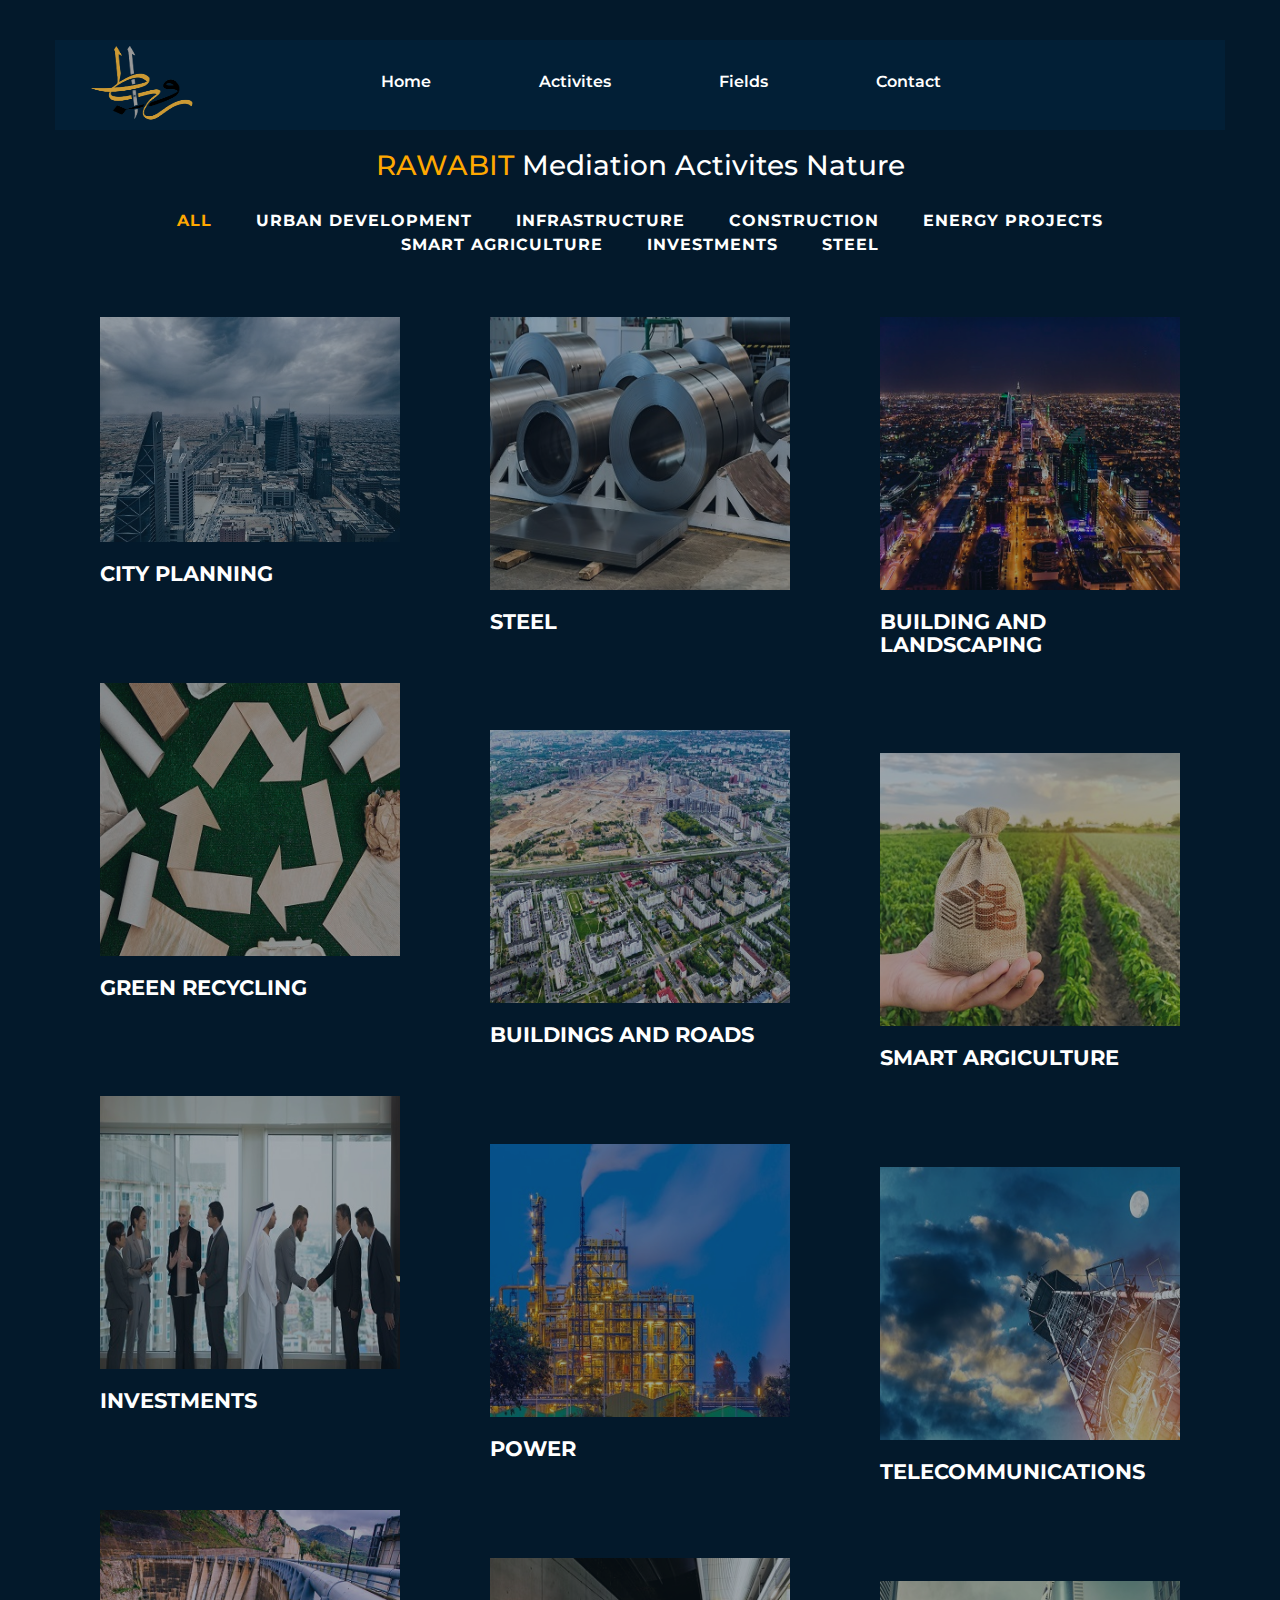
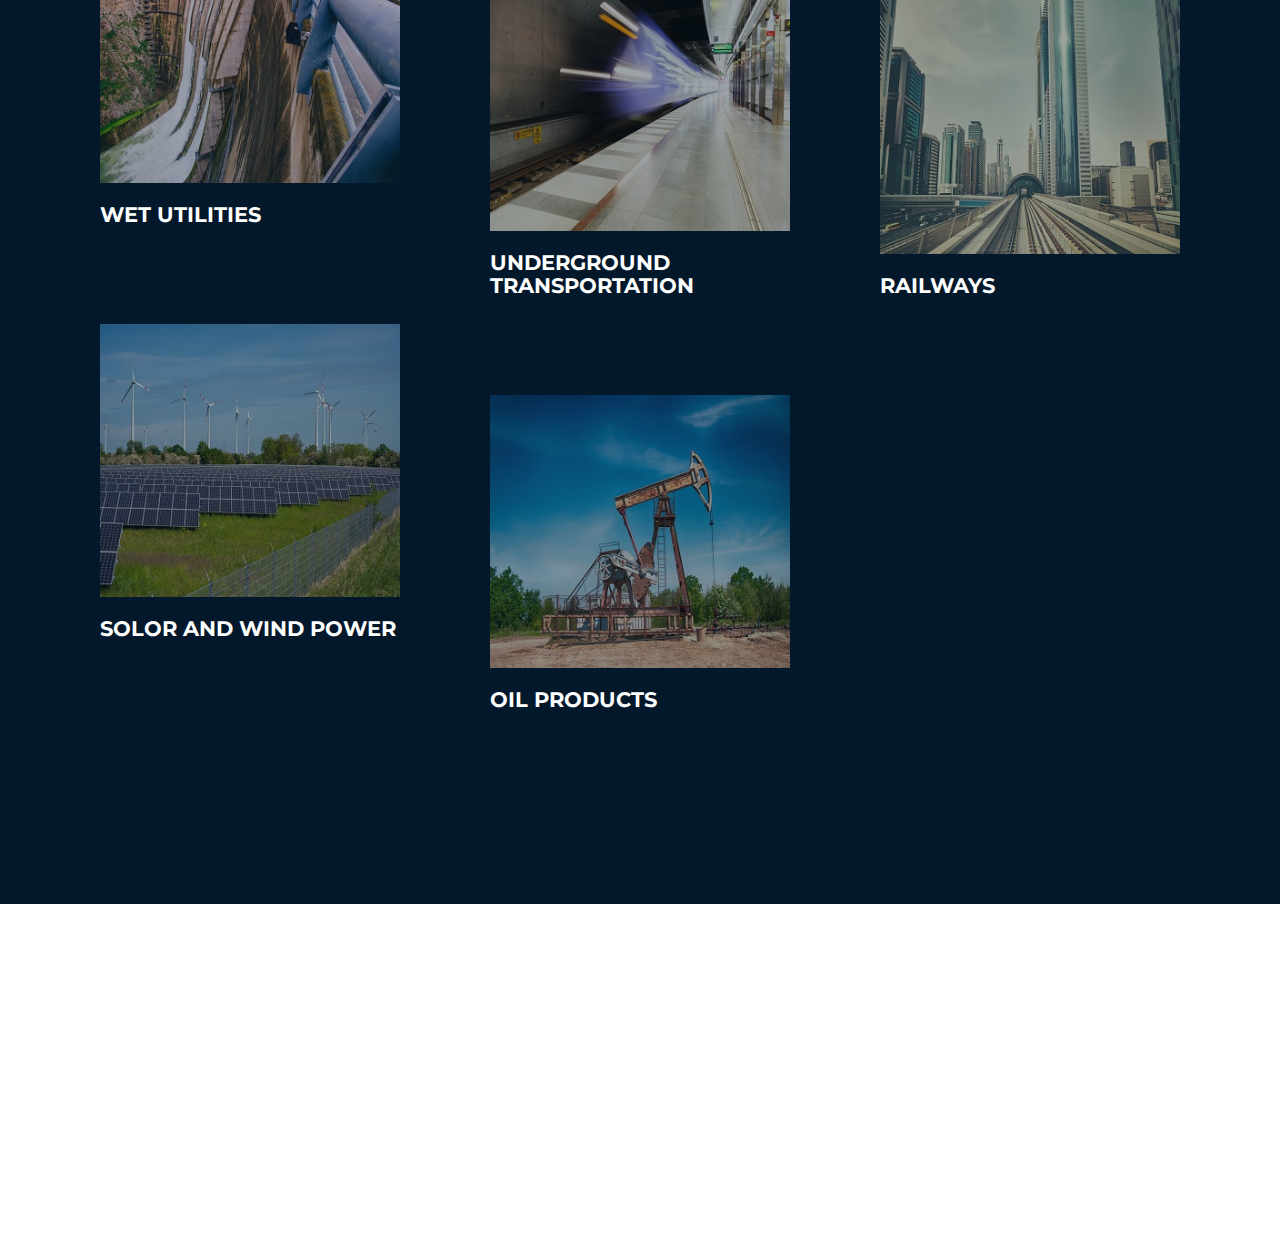
==== commit 48e52af0: "footer altered" ====
--- a/activites.html
+++ b/activites.html
@@ -1,93 +1,79 @@
 <!DOCTYPE html>
 <html>
-  <head>
-    <meta charset="UTF-8" />
-    <title>RAWABIT Mediation</title>
-    <meta name="viewport" content="width=device-width, initial-scale=1.0" />
-    <meta name="description" content="" />
-    <meta name="keywords" content="" />
-    <link rel="stylesheet" type="text/css" href="css/animate.css" />
-    <link rel="stylesheet" type="text/css" href="css/bootstrap.min.css" />
-    <link rel="stylesheet" type="text/css" href="revolution/css/settings.css" />
-    <link
-      rel="stylesheet"
-      type="text/css"
-      href="revolution/css/navigation.css"
-    />
-    <link
-      rel="stylesheet"
-      href="https://cdn.linearicons.com/free/1.0.0/icon-font.min.css"
-    />
-    <link rel="stylesheet" type="text/css" href="css/ionicons.min.css" />
-    <link rel="stylesheet" type="text/css" href="lib/slick/slick.css" />
-    <link rel="stylesheet" type="text/css" href="lib/slick/slick-theme.css" />
-    <link rel="stylesheet" type="text/css" href="css/font-awesome.min.css" />
-    <link rel="stylesheet" type="text/css" href="css/dark-color.css" />
-    <link rel="stylesheet" type="text/css" href="css/style.css" />
-    <link rel="stylesheet" type="text/css" href="css/responsive.css" />
-    <link rel="stylesheet" href="custom/css/style.css" />
-  </head>
-
-  <body>
-    <div class="page-loading">
-      <div class="thecube">
-        <div class="cube c1"></div>
-        <div class="cube c2"></div>
-        <div class="cube c4"></div>
-        <div class="cube c3"></div>
+
+<head>
+  <meta charset="UTF-8" />
+  <title>RAWABIT Mediation</title>
+  <meta name="viewport" content="width=device-width, initial-scale=1.0" />
+  <meta name="description" content="" />
+  <meta name="keywords" content="" />
+  <link rel="stylesheet" type="text/css" href="css/animate.css" />
+  <link rel="stylesheet" type="text/css" href="css/bootstrap.min.css" />
+  <link rel="stylesheet" type="text/css" href="revolution/css/settings.css" />
+  <link rel="stylesheet" type="text/css" href="revolution/css/navigation.css" />
+  <link rel="stylesheet" href="https://cdn.linearicons.com/free/1.0.0/icon-font.min.css" />
+  <link rel="stylesheet" type="text/css" href="css/ionicons.min.css" />
+  <link rel="stylesheet" type="text/css" href="lib/slick/slick.css" />
+  <link rel="stylesheet" type="text/css" href="lib/slick/slick-theme.css" />
+  <link rel="stylesheet" type="text/css" href="css/font-awesome.min.css" />
+  <link rel="stylesheet" type="text/css" href="css/dark-color.css" />
+  <link rel="stylesheet" type="text/css" href="css/style.css" />
+  <link rel="stylesheet" type="text/css" href="css/responsive.css" />
+  <link rel="stylesheet" href="custom/css/style.css" />
+</head>
+
+<body>
+  <div class="page-loading">
+    <div class="thecube">
+      <div class="cube c1"></div>
+      <div class="cube c2"></div>
+      <div class="cube c4"></div>
+      <div class="cube c3"></div>
+    </div>
+  </div>
+  <!--page-loading end-->
+
+  <div class="wrapper">
+    <header class="pb no-bg stick">
+      <div class="container">
+        <div class="header-bar">
+          <div class="logo" style="padding-top: 0px">
+            <a href="index.html" title=""><img src="custom/images/logo.png" height="90" width="120" alt="" /></a>
+          </div>
+          <!--logo end-->
+          <nav>
+            <ul>
+              <li><a href="index.html" title="">Home</a></li>
+              <!-- <li><a href="services.html" title="">Services</a></li> -->
+              <li><a href="activites.html" title="">Activites</a></li>
+              <li><a href="fields.html" title="">Fields</a></li>
+              <!-- <li><a href="#clients" title="">Partners</a></li> -->
+              <li><a href="contact.html" title="">Contact</a></li>
+            </ul>
+          </nav>
+          <!--nav end-->
+          <div class="mobile-menu-btn">
+            <a href="#" title="" class="open-menu"><i class="fa fa-bars"></i></a>
+          </div>
+        </div>
+        <!--header-bar end-->
       </div>
+    </header>
+
+    <div class="responsive-mobile-menu">
+      <a href="#" title="" class="close-menu"><i class="ion-close"></i></a>
+      <ul>
+        <li><a href="index.html" title="">Home</a></li>
+        <!-- <li><a href="services.html" title="">Services</a></li> -->
+        <li><a href="activites.html" title="">Activites</a></li>
+        <li><a href="fields.html" title="">Fields</a></li>
+        <!-- <li><a href="#clients" title="">Partners</a></li> -->
+        <li><a href="contact.html" title="">Contact</a></li>
+      </ul>
     </div>
-    <!--page-loading end-->
-
-    <div class="wrapper">
-      <header class="pb no-bg stick">
-        <div class="container">
-          <div class="header-bar">
-            <div class="logo" style="padding-top: 0px">
-              <a href="index.html" title=""
-                ><img
-                  src="custom/images/logo.png"
-                  height="90"
-                  width="120"
-                  alt=""
-              /></a>
-            </div>
-            <!--logo end-->
-            <nav>
-              <ul>
-                <li><a href="index.html" title="">Home</a></li>
-                <!-- <li><a href="services.html" title="">Services</a></li> -->
-                <li><a href="activites.html" title="">Activites</a></li>
-                <li><a href="fields.html" title="">Fields</a></li>
-                <!-- <li><a href="#clients" title="">Partners</a></li> -->
-                <li><a href="contact.html" title="">Contact</a></li>
-              </ul>
-            </nav>
-            <!--nav end-->
-            <div class="mobile-menu-btn">
-              <a href="#" title="" class="open-menu"
-                ><i class="fa fa-bars"></i
-              ></a>
-            </div>
-          </div>
-          <!--header-bar end-->
-        </div>
-      </header>
-
-      <div class="responsive-mobile-menu">
-        <a href="#" title="" class="close-menu"><i class="ion-close"></i></a>
-        <ul>
-          <li><a href="index.html" title="">Home</a></li>
-          <!-- <li><a href="services.html" title="">Services</a></li> -->
-          <li><a href="activites.html" title="">Activites</a></li>
-          <li><a href="fields.html" title="">Fields</a></li>
-          <!-- <li><a href="#clients" title="">Partners</a></li> -->
-          <li><a href="contact.html" title="">Contact</a></li>
-        </ul>
-      </div>
-      <!--responsive-mobile-menu end-->
-
-      <section class="main-slider style2">
+    <!--responsive-mobile-menu end-->
+
+    <!-- <section class="main-slider style2">
         <div class="container">
           <div
             id="rev_slider_476_1_wrapper"
@@ -96,7 +82,6 @@
             data-source="gallery"
             style="background-color: transparent; padding: 0px"
           >
-            <!-- START REVOLUTION SLIDER 5.3.0.2 fullscreen mode -->
             <div
               id="rev_slider_476_1"
               class="rev_slider"
@@ -104,7 +89,6 @@
               data-version="5.3.0.2"
             >
               <ul>
-                <!-- SLIDE  -->
                 <li
                   data-index="rs-1648"
                   data-transition="fade"
@@ -130,7 +114,6 @@
                   data-param10=""
                   data-description=""
                 >
-                  <!-- MAIN IMAGE -->
                   <img
                     src="custom/images/slider-img2.jpg"
                     alt=""
@@ -141,9 +124,6 @@
                     class="rev-slidebg"
                     data-no-retina
                   />
-                  <!-- LAYERS -->
-
-                  <!-- LAYER NR. 1 -->
                   <div
                     class="tp-caption lyr3 tp-resizeme"
                     id="slide-1648-layer-1"
@@ -166,459 +146,274 @@
                     data-elementdelay="0.04"
                   >
                     “WE FIND YOUR <br />IDEAL DEAL”
-                    <!-- whatever good <br>things we build end <br />up building us ” -->
                   </div>
                 </li>
               </ul>
             </div>
           </div>
-          <!--Revolution Slider end-->
           <div class="cntct-info">
             <div class="container">
               <div class="cntct-info-details">
-                <!-- <div class="our-addrs-info">
-                                <ul>
-                                    <li>
-                                        Email:
-                                        <strong>info@rawabitlinks.com</strong>
-                                    </li>
-                                    <li>
-                                        Phone:
-                                        <strong class="scnd">(+966) 50-559-7260</strong>
-                                    </li>
-                                </ul>
-                            </div> -->
-                <!--our-addrs-info end-->
-                <!-- <div class="soc-links">
-								<ul>
-									<li>Follow us:</li>
-									<li><a href="#" title=""><i class="fa fa-twitter"></i></a></li>
-									<li><a href="#" title=""><i class="fa fa-facebook"></i></a></li>
-									<li><a href="#" title=""><i class="fa fa-google-plus"></i></a></li>
-									<li><a href="#" title=""><i class="fa fa-instagram"></i></a></li>
-									<li><a href="#" title=""><i class="fa fa-rss"></i></a></li>
-								</ul>
-							</div> -->
               </div>
-              <!--cntct-info-details end-->
             </div>
           </div>
-          <!--cntct-info end-->
+        </div>
+      </section> -->
+
+    <main>
+      <section id="portfolio">
+        <div class="block remove-btm-gap">
+          <div class="title-main">
+            <h3>
+              <span class="scnd-two">RAWABIT</span> Mediation Activites Nature
+            </h3>
+          </div>
+          <div class="portfolio-sec">
+            <div class="container">
+              <div class="portfolio-items-filter">
+                <section class="options">
+                  <div class="option-isotop">
+                    <ul id="filter" class="option-set filters-nav" data-option-key="filter">
+                      <li>
+                        <a class="selected" data-option-value="*">All</a>
+                      </li>
+                      <li>
+                        <a data-option-value=".urban" class="">URBAN DEVELOPMENT</a>
+                      </li>
+                      <li>
+                        <a data-option-value=".infrastructure" class="">INFRASTRUCTURE</a>
+                      </li>
+                      <li>
+                        <a data-option-value=".constructions" class="">CONSTRUCTION</a>
+                      </li>
+                      <li>
+                        <a data-option-value=".energy" class="">ENERGY PROJECTS</a>
+                      </li>
+                      <li>
+                        <a data-option-value=".agriculture" class="">SMART AGRICULTURE</a>
+                      </li>
+                      <li>
+                        <a data-option-value=".investments" class="">INVESTMENTS</a>
+                      </li>
+                      <li>
+                        <a data-option-value=".steel" class="">STEEL</a>
+                      </li>
+                    </ul>
+                  </div>
+                </section>
+                <div class="portfolio-grid">
+                  <div class="row">
+                    <div class="masonary" style="position: relative; height: 1585.88px">
+                      <div class="col-lg-4 col-md-4 col-sm-6 col-xs-12 urban"
+                        style="position: absolute; left: 780px; top: 0px">
+                        <div class="portfolio-item">
+                          <div class="pt-img">
+                            <img src="custom/images/new_images/activities/city planning.jpg" alt="" />
+                          </div>
+                          <div class="item-info">
+                            <h3><a>CITY PLANNING</a></h3>
+                          </div>
+                        </div>
+                        <!--portfolio-item end-->
+                      </div>
+                      <div class="col-lg-4 col-md-4 col-sm-6 col-xs-12 steel"
+                        style="position: absolute; left: 780px; top: 0px">
+                        <div class="portfolio-item">
+                          <div class="pt-img">
+                            <img src="custom/images/new_images/activities/steel recoils.jpg" alt="" />
+                          </div>
+                          <div class="item-info">
+                            <h3><a>STEEL</a></h3>
+                          </div>
+                        </div>
+                        <!--portfolio-item end-->
+                      </div>
+                      <div class="col-lg-4 col-md-4 col-sm-6 col-xs-12 urban"
+                        style="position: absolute; left: 780px; top: 0px">
+                        <div class="portfolio-item">
+                          <div class="pt-img">
+                            <img src="custom/images/new_images/activities/building and landscaping.jpg" alt="" />
+                          </div>
+                          <div class="item-info">
+                            <h3><a>BUILDING AND LANDSCAPING</a></h3>
+                          </div>
+                        </div>
+                      </div>
+                      <div class="col-lg-4 col-md-4 col-sm-6 col-xs-12 urban"
+                        style="position: absolute; left: 780px; top: 0px">
+                        <div class="portfolio-item">
+                          <div class="pt-img">
+                            <img src="custom/images/new_images/activities/green recycle.jpg" alt="" />
+                          </div>
+                          <div class="item-info">
+                            <h3><a>GREEN RECYCLING</a></h3>
+                          </div>
+                        </div>
+                      </div>
+                      <div class="col-lg-4 col-md-4 col-sm-6 col-xs-12 constructions"
+                        style="position: absolute; left: 780px; top: 0px">
+                        <div class="portfolio-item">
+                          <div class="pt-img">
+                            <img src="custom/images/new_images/activities/building and roads construction.JPG" alt="" />
+                          </div>
+                          <div class="item-info">
+                            <h3><a>BUILDINGS AND ROADS</a></h3>
+                          </div>
+                        </div>
+                      </div>
+                      <div class="col-lg-4 col-md-4 col-sm-6 col-xs-12 agriculture"
+                        style="position: absolute; left: 780px; top: 0px">
+                        <div class="portfolio-item">
+                          <div class="pt-img">
+                            <img src="custom/images/new_images/activities/agriculture-R6NTWG4.jpg" alt="" />
+                          </div>
+                          <div class="item-info">
+                            <h3><a>SMART ARGICULTURE</a></h3>
+                          </div>
+                        </div>
+                      </div>
+                      <div class="col-lg-4 col-md-4 col-sm-6 col-xs-12 investments"
+                        style="position: absolute; left: 780px; top: 0px">
+                        <div class="portfolio-item">
+                          <div class="pt-img">
+                            <img
+                              src="custom/images/new_images/activities/business-partners-introductionary-handshake-bow-P68BQAK.jpg"
+                              alt="" />
+                          </div>
+                          <div class="item-info">
+                            <h3><a>INVESTMENTS</a></h3>
+                          </div>
+                        </div>
+                      </div>
+                      <div class="col-lg-4 col-md-4 col-sm-6 col-xs-12 infrastructure"
+                        style="position: absolute; left: 780px; top: 0px">
+                        <div class="portfolio-item">
+                          <div class="pt-img">
+                            <img src="custom/images/new_images/activities/power.jpg" alt="" />
+                          </div>
+                          <div class="item-info">
+                            <h3><a>POWER</a></h3>
+                          </div>
+                        </div>
+                      </div>
+                      <div class="col-lg-4 col-md-4 col-sm-6 col-xs-12 infrastructure"
+                        style="position: absolute; left: 780px; top: 0px">
+                        <div class="portfolio-item">
+                          <div class="pt-img">
+                            <img src="custom/images/new_images/activities/telecomunications.jpg" alt="" />
+                          </div>
+                          <div class="item-info">
+                            <h3><a>TELECOMMUNICATIONS</a></h3>
+                          </div>
+                        </div>
+                      </div>
+                      <div class="col-lg-4 col-md-4 col-sm-6 col-xs-12 infrastructure"
+                        style="position: absolute; left: 780px; top: 0px">
+                        <div class="portfolio-item">
+                          <div class="pt-img">
+                            <img src="custom/images/new_images/activities/wet utilities.jpg" alt="" />
+                          </div>
+                          <div class="item-info">
+                            <h3><a>WET UTILITIES</a></h3>
+                          </div>
+                        </div>
+                      </div>
+                      <div class="col-lg-4 col-md-4 col-sm-6 col-xs-12 infrastructure"
+                        style="position: absolute; left: 780px; top: 0px">
+                        <div class="portfolio-item">
+                          <div class="pt-img">
+                            <img src="custom/images/new_images/activities/underground transportation.jpg" alt="" />
+                          </div>
+                          <div class="item-info">
+                            <h3><a>UNDERGROUND TRANSPORTATION</a></h3>
+                          </div>
+                        </div>
+                      </div>
+                      <div class="col-lg-4 col-md-4 col-sm-6 col-xs-12 infrastructure"
+                        style="position: absolute; left: 780px; top: 0px">
+                        <div class="portfolio-item">
+                          <div class="pt-img">
+                            <img src="custom/images/new_images/activities/railways.jpg" alt="" />
+                          </div>
+                          <div class="item-info">
+                            <h3><a>RAILWAYS</a></h3>
+                          </div>
+                        </div>
+                      </div>
+                      <div class="col-lg-4 col-md-4 col-sm-6 col-xs-12 energy"
+                        style="position: absolute; left: 780px; top: 0px">
+                        <div class="portfolio-item">
+                          <div class="pt-img">
+                            <img src="custom/images/new_images/activities/clean energy.jpg" alt="" />
+                          </div>
+                          <div class="item-info">
+                            <h3><a>SOLOR AND WIND POWER</a></h3>
+                          </div>
+                        </div>
+                      </div>
+                      <div class="col-lg-4 col-md-4 col-sm-6 col-xs-12 energy"
+                        style="position: absolute; left: 780px; top: 0px">
+                        <div class="portfolio-item">
+                          <div class="pt-img">
+                            <img src="custom/images/new_images/activities/oil-pump-PRXJMMB.jpg" alt="" />
+                          </div>
+                          <div class="item-info">
+                            <h3><a>OIL PRODUCTS</a></h3>
+                          </div>
+                        </div>
+                      </div>
+                    </div>
+                    <!--masonary end-->
+                    <!-- <div class="load-more-items">
+											<a href="#" title="">Load more</a>
+										</div> -->
+                    <!--load-more-items end-->
+                  </div>
+                </div>
+                <!--portfolio-grid end-->
+              </div>
+              <!--portfolio-items-filter end-->
+            </div>
+          </div>
+          <!--house-imgs-slides end-->
         </div>
       </section>
-      <!--main-slider end-->
-
-      <main>
-        <section id="portfolio">
-          <div class="block remove-btm-gap">
-            <div class="title-main">
-              <h3>
-                <span class="scnd-two">RAWABIT</span> Mediation Activites Nature
-              </h3>
-            </div>
-            <!--title-sm end-->
-            <div class="portfolio-sec">
-              <div class="container">
-                <div class="portfolio-items-filter">
-                  <section class="options">
-                    <div class="option-isotop">
-                      <ul
-                        id="filter"
-                        class="option-set filters-nav"
-                        data-option-key="filter"
-                      >
-                        <li>
-                          <a class="selected" data-option-value="*">All</a>
-                        </li>
-                        <li>
-                          <a data-option-value=".urban" class=""
-                            >URBAN DEVELOPMENT</a
-                          >
-                        </li>
-                        <li>
-                          <a data-option-value=".infrastructure" class=""
-                            >INFRASTRUCTURE</a
-                          >
-                        </li>
-                        <li>
-                          <a data-option-value=".constructions" class=""
-                            >CONSTRUCTION</a
-                          >
-                        </li>
-                        <li>
-                          <a data-option-value=".energy" class=""
-                            >ENERGY PROJECTS</a
-                          >
-                        </li>
-                        <li>
-                          <a data-option-value=".agriculture" class=""
-                            >SMART AGRICULTURE</a
-                          >
-                        </li>
-                        <li>
-                          <a data-option-value=".investments" class=""
-                            >INVESTMENTS</a
-                          >
-                        </li>
-                        <li>
-                          <a data-option-value=".steel" class="">STEEL</a>
-                        </li>
-                      </ul>
-                    </div>
-                  </section>
-                  <div class="portfolio-grid">
-                    <div class="row">
-                      <div
-                        class="masonary"
-                        style="position: relative; height: 1585.88px"
-                      >
-                        <div
-                          class="col-lg-4 col-md-4 col-sm-6 col-xs-12 urban"
-                          style="position: absolute; left: 780px; top: 0px"
-                        >
-                          <div class="portfolio-item">
-                            <div class="pt-img">
-                              <img
-                                src="custom/images/new_images/activities/city planning.jpg"
-                                alt=""
-                              />
-                            </div>
-                            <div class="item-info">
-                              <h3><a>CITY PLANNING</a></h3>
-                            </div>
-                          </div>
-                          <!--portfolio-item end-->
-                        </div>
-                        <div
-                          class="col-lg-4 col-md-4 col-sm-6 col-xs-12 steel"
-                          style="position: absolute; left: 780px; top: 0px"
-                        >
-                          <div class="portfolio-item">
-                            <div class="pt-img">
-                              <img
-                                src="custom/images/new_images/activities/steel recoils.jpg"
-                                alt=""
-                              />
-                            </div>
-                            <div class="item-info">
-                              <h3><a>STEEL</a></h3>
-                            </div>
-                          </div>
-                          <!--portfolio-item end-->
-                        </div>
-                        <div
-                          class="col-lg-4 col-md-4 col-sm-6 col-xs-12 urban"
-                          style="position: absolute; left: 780px; top: 0px"
-                        >
-                          <div class="portfolio-item">
-                            <div class="pt-img">
-                              <img
-                                src="custom/images/new_images/activities/building and landscaping.jpg"
-                                alt=""
-                              />
-                            </div>
-                            <div class="item-info">
-                              <h3><a>BUILDING AND LANDSCAPING</a></h3>
-                            </div>
-                          </div>
-                        </div>
-                        <div
-                          class="col-lg-4 col-md-4 col-sm-6 col-xs-12 urban"
-                          style="position: absolute; left: 780px; top: 0px"
-                        >
-                          <div class="portfolio-item">
-                            <div class="pt-img">
-                              <img
-                                src="custom/images/new_images/activities/green recycle.jpg"
-                                alt=""
-                              />
-                            </div>
-                            <div class="item-info">
-                              <h3><a>GREEN RECYCLING</a></h3>
-                            </div>
-                          </div>
-                        </div>
-                        <div
-                          class="col-lg-4 col-md-4 col-sm-6 col-xs-12 constructions"
-                          style="position: absolute; left: 780px; top: 0px"
-                        >
-                          <div class="portfolio-item">
-                            <div class="pt-img">
-                              <img
-                                src="custom/images/new_images/activities/building and roads construction.JPG"
-                                alt=""
-                              />
-                            </div>
-                            <div class="item-info">
-                              <h3><a>BUILDINGS AND ROADS</a></h3>
-                            </div>
-                          </div>
-                        </div>
-                        <div
-                          class="col-lg-4 col-md-4 col-sm-6 col-xs-12 agriculture"
-                          style="position: absolute; left: 780px; top: 0px"
-                        >
-                          <div class="portfolio-item">
-                            <div class="pt-img">
-                              <img
-                                src="custom/images/new_images/activities/agriculture-R6NTWG4.jpg"
-                                alt=""
-                              />
-                            </div>
-                            <div class="item-info">
-                              <h3><a>SMART ARGICULTURE</a></h3>
-                            </div>
-                          </div>
-                        </div>
-                        <div
-                          class="col-lg-4 col-md-4 col-sm-6 col-xs-12 investments"
-                          style="position: absolute; left: 780px; top: 0px"
-                        >
-                          <div class="portfolio-item">
-                            <div class="pt-img">
-                              <img
-                                src="custom/images/new_images/activities/business-partners-introductionary-handshake-bow-P68BQAK.jpg"
-                                alt=""
-                              />
-                            </div>
-                            <div class="item-info">
-                              <h3><a>INVESTMENTS</a></h3>
-                            </div>
-                          </div>
-                        </div>
-                        <div
-                          class="col-lg-4 col-md-4 col-sm-6 col-xs-12 infrastructure"
-                          style="position: absolute; left: 780px; top: 0px"
-                        >
-                          <div class="portfolio-item">
-                            <div class="pt-img">
-                              <img
-                                src="custom/images/new_images/activities/power.jpg"
-                                alt=""
-                              />
-                            </div>
-                            <div class="item-info">
-                              <h3><a>POWER</a></h3>
-                            </div>
-                          </div>
-                        </div>
-                        <div
-                          class="col-lg-4 col-md-4 col-sm-6 col-xs-12 infrastructure"
-                          style="position: absolute; left: 780px; top: 0px"
-                        >
-                          <div class="portfolio-item">
-                            <div class="pt-img">
-                              <img
-                                src="custom/images/new_images/activities/telecomunications.jpg"
-                                alt=""
-                              />
-                            </div>
-                            <div class="item-info">
-                              <h3><a>TELECOMMUNICATIONS</a></h3>
-                            </div>
-                          </div>
-                        </div>
-                        <div
-                          class="col-lg-4 col-md-4 col-sm-6 col-xs-12 infrastructure"
-                          style="position: absolute; left: 780px; top: 0px"
-                        >
-                          <div class="portfolio-item">
-                            <div class="pt-img">
-                              <img
-                                src="custom/images/new_images/activities/wet utilities.jpg"
-                                alt=""
-                              />
-                            </div>
-                            <div class="item-info">
-                              <h3><a>WET UTILITIES</a></h3>
-                            </div>
-                          </div>
-                        </div>
-                        <div
-                          class="col-lg-4 col-md-4 col-sm-6 col-xs-12 infrastructure"
-                          style="position: absolute; left: 780px; top: 0px"
-                        >
-                          <div class="portfolio-item">
-                            <div class="pt-img">
-                              <img
-                                src="custom/images/new_images/activities/underground transportation.jpg"
-                                alt=""
-                              />
-                            </div>
-                            <div class="item-info">
-                              <h3><a>UNDERGROUND TRANSPORTATION</a></h3>
-                            </div>
-                          </div>
-                        </div>
-                        <div
-                          class="col-lg-4 col-md-4 col-sm-6 col-xs-12 infrastructure"
-                          style="position: absolute; left: 780px; top: 0px"
-                        >
-                          <div class="portfolio-item">
-                            <div class="pt-img">
-                              <img
-                                src="custom/images/new_images/activities/railways.jpg"
-                                alt=""
-                              />
-                            </div>
-                            <div class="item-info">
-                              <h3><a>RAILWAYS</a></h3>
-                            </div>
-                          </div>
-                        </div>
-                        <div
-                          class="col-lg-4 col-md-4 col-sm-6 col-xs-12 energy"
-                          style="position: absolute; left: 780px; top: 0px"
-                        >
-                          <div class="portfolio-item">
-                            <div class="pt-img">
-                              <img
-                                src="custom/images/new_images/activities/clean energy.jpg"
-                                alt=""
-                              />
-                            </div>
-                            <div class="item-info">
-                              <h3><a>SOLOR AND WIND POWER</a></h3>
-                            </div>
-                          </div>
-                        </div>
-                        <div
-                          class="col-lg-4 col-md-4 col-sm-6 col-xs-12 energy"
-                          style="position: absolute; left: 780px; top: 0px"
-                        >
-                          <div class="portfolio-item">
-                            <div class="pt-img">
-                              <img
-                                src="custom/images/new_images/activities/oil-pump-PRXJMMB.jpg"
-                                alt=""
-                              />
-                            </div>
-                            <div class="item-info">
-                              <h3><a>OIL PRODUCTS</a></h3>
-                            </div>
-                          </div>
-                        </div>
-                      </div>
-                      <!--masonary end-->
-                      <!-- <div class="load-more-items">
-											<a href="#" title="">Load more</a>
-										</div> -->
-                      <!--load-more-items end-->
-                    </div>
-                  </div>
-                  <!--portfolio-grid end-->
-                </div>
-                <!--portfolio-items-filter end-->
-              </div>
-            </div>
-            <!--house-imgs-slides end-->
-          </div>
-        </section>
-      </main>
-
-      <footer>
-        <div class="footer-data">
-          <div class="container">
-            <div id="contact" class="ft-contact-info">
-              <h6>
-                <span class="scnd-two">RAWABIT</span> Mediation IDEAL DEALS
-              </h6>
-              <h2>CHECK OUT OUR IDEAL DEALS!</h2>
-              <!-- <h3>11 Broadway, 17th Floor . New York, NY 10004</h3> -->
-              <h3>(+966) 50 559 7260</h3>
-              <h5>For more information:</h5>
-              <h6>info@rawabitlinks.com</h6>
-              <h5>Legal Department:</h5>
-              <h6>legal@rawabitlinks.com</h6>
-              <h5>Finance Department:</h5>
-              <h6>fin@rawabitlinks.com</h6>
-              <h5>Human Resources Department:</h5>
-              <h6>hr@rawabitlinks.com</h6>
-              <h5>Coordination Department:</h5>
-              <h6>coor@rawabitlinks.com</h6>
-              <h5>Projects Department:</h5>
-              <h6>pro@rawabitlinks.com</h6>
-              <h5>Sales Department:</h5>
-              <h6>sales@rawabitlinks.com</h6>
-            </div>
-            <!--ft-contact-info end-->
-            <!-- <div class="social-copyright">
-						<ul>
-							<li><a href="#" title="">Twitter</a></li>
-							<li><a href="#" title="">Facebook</a></li>
-							<li><a href="#" title="">Behance</a></li>
-							<li><a href="#" title="">Dribbble</a></li>
-						</ul> -->
-            <div class="copyright-text">
-              <p>© 2021 RAWABIT Mediation. All Right Reserved</p>
-            </div>
-          </div>
-          <!--social-copyright end-->
+    </main>
+
+    <footer>
+      <div class="footer-data">
+        <div class="copyright-text">
+          <p>© 2021 RAWABIT Mediation. All Right Reserved</p>
         </div>
-        <!--footer-data end-->
-      </footer>
-    </div>
-    <!--wrapper end-->
-
-    <script type="text/javascript" src="js/jquery.min.js"></script>
-    <script type="text/javascript" src="js/popper.js"></script>
-    <script type="text/javascript" src="js/bootstrap.min.js"></script>
-    <script type="text/javascript" src="lib/slick/slick.js"></script>
-    <script type="text/javascript" src="js/html5lightbox.js"></script>
-
-    <!-- REVOLUTION JS FILES -->
-    <script
-      type="text/javascript"
-      src="revolution/js/jquery.themepunch.tools.min.js"
-    ></script>
-    <script
-      type="text/javascript"
-      src="revolution/js/jquery.themepunch.revolution.min.js"
-    ></script>
-
-    <!-- SLIDER REVOLUTION 5.0 EXTENSIONS -->
-    <script
-      type="text/javascript"
-      src="revolution/js/revolution.extension.actions.min.js"
-    ></script>
-    <script
-      type="text/javascript"
-      src="revolution/js/revolution.extension.carousel.min.js"
-    ></script>
-    <script
-      type="text/javascript"
-      src="revolution/js/revolution.extension.kenburn.min.js"
-    ></script>
-    <script
-      type="text/javascript"
-      src="revolution/js/revolution.extension.layeranimation.min.js"
-    ></script>
-    <script
-      type="text/javascript"
-      src="revolution/js/revolution.extension.migration.min.js"
-    ></script>
-    <script
-      type="text/javascript"
-      src="revolution/js/revolution.extension.navigation.min.js"
-    ></script>
-    <script
-      type="text/javascript"
-      src="revolution/js/revolution.extension.parallax.min.js"
-    ></script>
-    <script
-      type="text/javascript"
-      src="revolution/js/revolution.extension.slideanims.min.js"
-    ></script>
-    <script
-      type="text/javascript"
-      src="revolution/js/revolution.extension.video.min.js"
-    ></script>
-    <script
-      type="text/javascript"
-      src="revolution/js/revolution.initialize2.js"
-    ></script>
-
-    <script type="text/javascript" src="js/isotope.js"></script>
-    <script type="text/javascript" src="js/script.js"></script>
-  </body>
-</html>
+      </div>
+    </footer>
+  </div>
+  <!--wrapper end-->
+
+  <script type="text/javascript" src="js/jquery.min.js"></script>
+  <script type="text/javascript" src="js/popper.js"></script>
+  <script type="text/javascript" src="js/bootstrap.min.js"></script>
+  <script type="text/javascript" src="lib/slick/slick.js"></script>
+  <script type="text/javascript" src="js/html5lightbox.js"></script>
+
+  <!-- REVOLUTION JS FILES -->
+  <script type="text/javascript" src="revolution/js/jquery.themepunch.tools.min.js"></script>
+  <script type="text/javascript" src="revolution/js/jquery.themepunch.revolution.min.js"></script>
+
+  <!-- SLIDER REVOLUTION 5.0 EXTENSIONS -->
+  <script type="text/javascript" src="revolution/js/revolution.extension.actions.min.js"></script>
+  <script type="text/javascript" src="revolution/js/revolution.extension.carousel.min.js"></script>
+  <script type="text/javascript" src="revolution/js/revolution.extension.kenburn.min.js"></script>
+  <script type="text/javascript" src="revolution/js/revolution.extension.layeranimation.min.js"></script>
+  <script type="text/javascript" src="revolution/js/revolution.extension.migration.min.js"></script>
+  <script type="text/javascript" src="revolution/js/revolution.extension.navigation.min.js"></script>
+  <script type="text/javascript" src="revolution/js/revolution.extension.parallax.min.js"></script>
+  <script type="text/javascript" src="revolution/js/revolution.extension.slideanims.min.js"></script>
+  <script type="text/javascript" src="revolution/js/revolution.extension.video.min.js"></script>
+  <script type="text/javascript" src="revolution/js/revolution.initialize2.js"></script>
+
+  <script type="text/javascript" src="js/isotope.js"></script>
+  <script type="text/javascript" src="js/script.js"></script>
+</body>
+
+</html>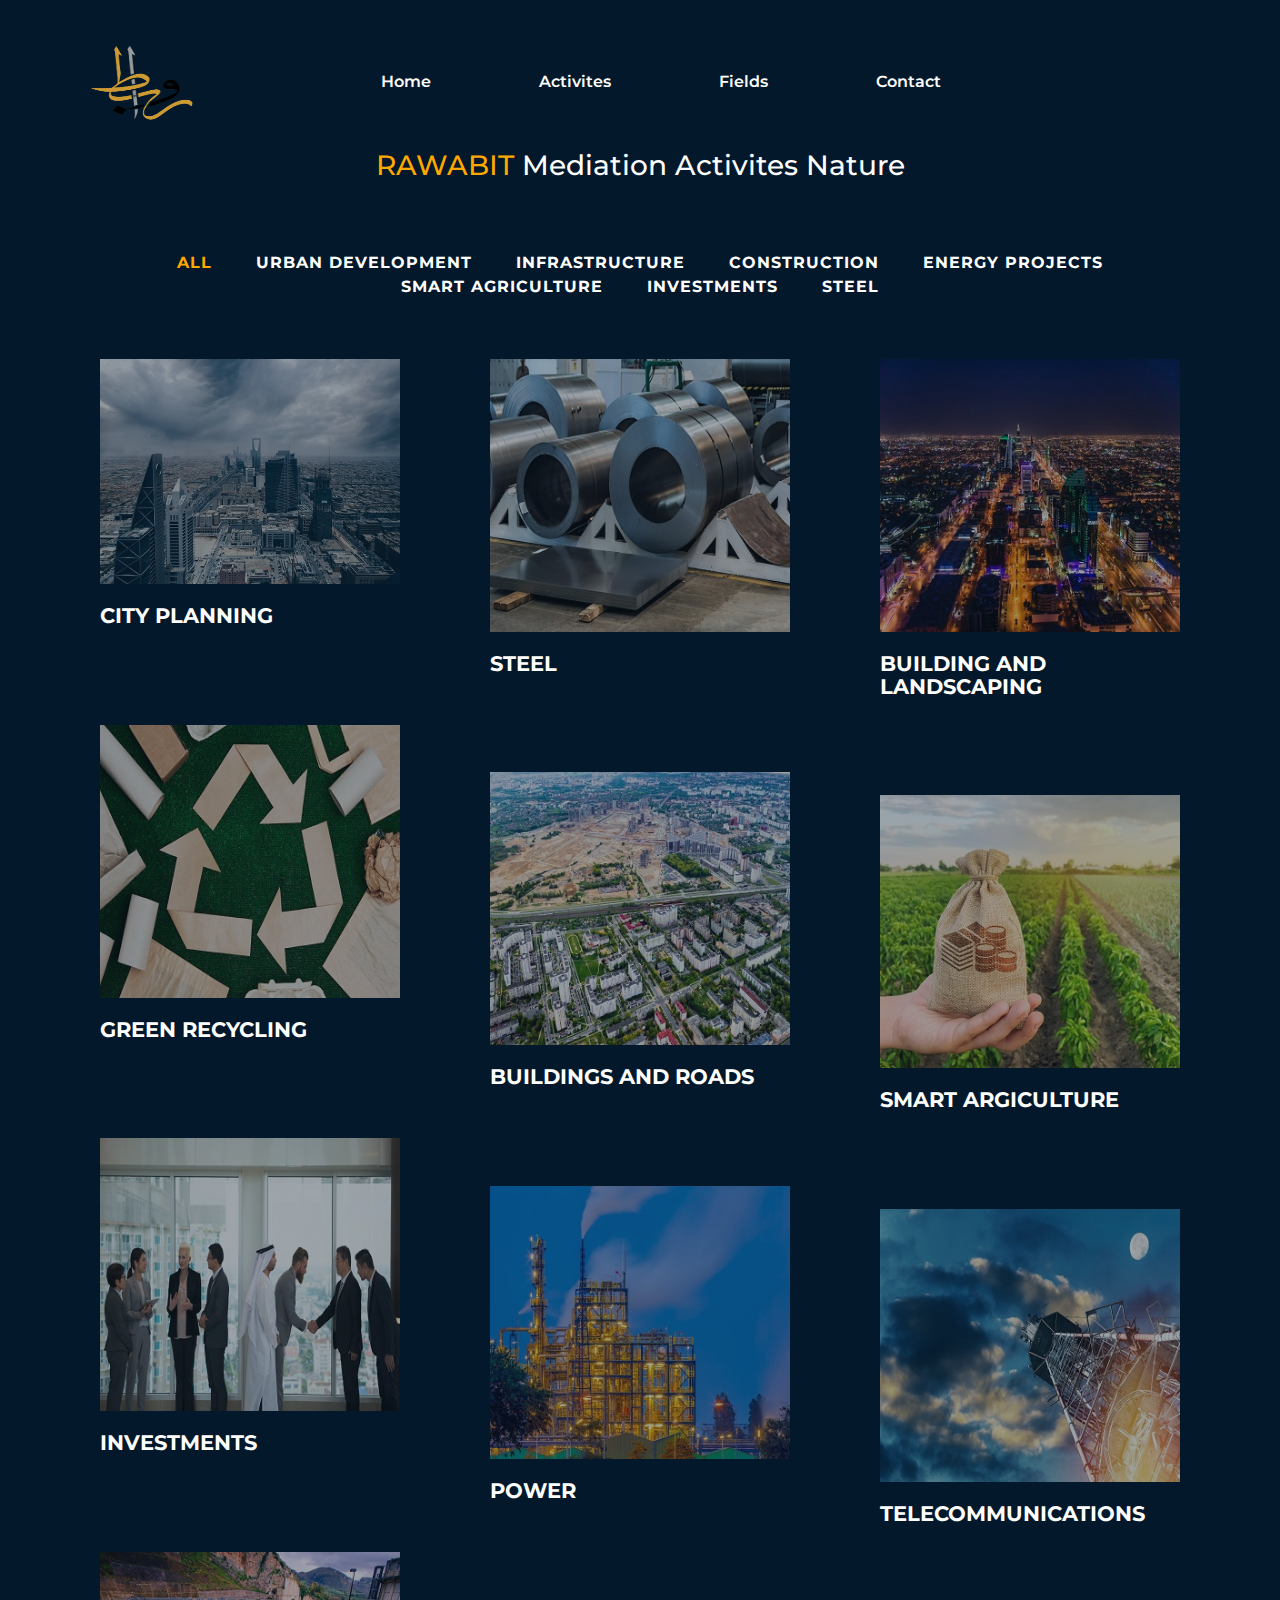
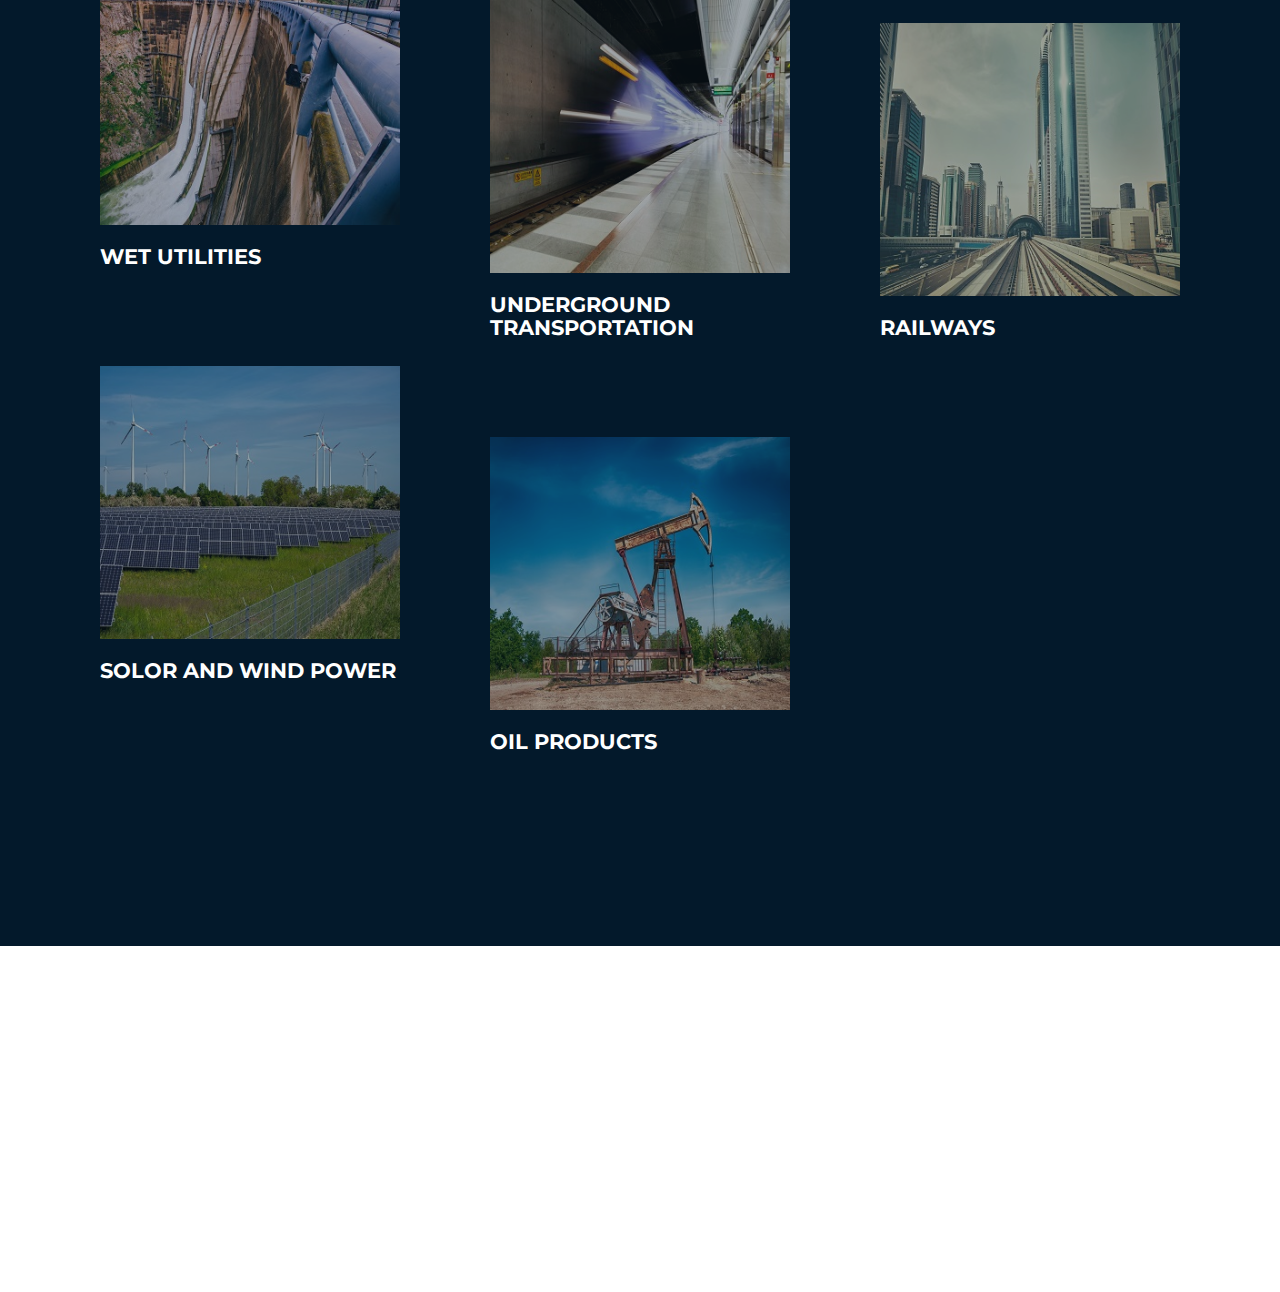
==== commit 08c2ccec: "slider removed from 2 pages" ====
--- a/activites.html
+++ b/activites.html
@@ -1,419 +1,468 @@
 <!DOCTYPE html>
 <html>
-
-<head>
-  <meta charset="UTF-8" />
-  <title>RAWABIT Mediation</title>
-  <meta name="viewport" content="width=device-width, initial-scale=1.0" />
-  <meta name="description" content="" />
-  <meta name="keywords" content="" />
-  <link rel="stylesheet" type="text/css" href="css/animate.css" />
-  <link rel="stylesheet" type="text/css" href="css/bootstrap.min.css" />
-  <link rel="stylesheet" type="text/css" href="revolution/css/settings.css" />
-  <link rel="stylesheet" type="text/css" href="revolution/css/navigation.css" />
-  <link rel="stylesheet" href="https://cdn.linearicons.com/free/1.0.0/icon-font.min.css" />
-  <link rel="stylesheet" type="text/css" href="css/ionicons.min.css" />
-  <link rel="stylesheet" type="text/css" href="lib/slick/slick.css" />
-  <link rel="stylesheet" type="text/css" href="lib/slick/slick-theme.css" />
-  <link rel="stylesheet" type="text/css" href="css/font-awesome.min.css" />
-  <link rel="stylesheet" type="text/css" href="css/dark-color.css" />
-  <link rel="stylesheet" type="text/css" href="css/style.css" />
-  <link rel="stylesheet" type="text/css" href="css/responsive.css" />
-  <link rel="stylesheet" href="custom/css/style.css" />
-</head>
-
-<body>
-  <div class="page-loading">
-    <div class="thecube">
-      <div class="cube c1"></div>
-      <div class="cube c2"></div>
-      <div class="cube c4"></div>
-      <div class="cube c3"></div>
+  <head>
+    <meta charset="UTF-8" />
+    <title>RAWABIT Mediation</title>
+    <meta name="viewport" content="width=device-width, initial-scale=1.0" />
+    <meta name="description" content="" />
+    <meta name="keywords" content="" />
+    <link rel="stylesheet" type="text/css" href="css/animate.css" />
+    <link rel="stylesheet" type="text/css" href="css/bootstrap.min.css" />
+    <link rel="stylesheet" type="text/css" href="revolution/css/settings.css" />
+    <link
+      rel="stylesheet"
+      type="text/css"
+      href="revolution/css/navigation.css"
+    />
+    <link
+      rel="stylesheet"
+      href="https://cdn.linearicons.com/free/1.0.0/icon-font.min.css"
+    />
+    <link rel="stylesheet" type="text/css" href="css/ionicons.min.css" />
+    <link rel="stylesheet" type="text/css" href="lib/slick/slick.css" />
+    <link rel="stylesheet" type="text/css" href="lib/slick/slick-theme.css" />
+    <link rel="stylesheet" type="text/css" href="css/font-awesome.min.css" />
+    <link rel="stylesheet" type="text/css" href="css/dark-color.css" />
+    <link rel="stylesheet" type="text/css" href="css/style.css" />
+    <link rel="stylesheet" type="text/css" href="css/responsive.css" />
+    <link rel="stylesheet" href="custom/css/style.css" />
+  </head>
+
+  <body>
+    <div class="page-loading">
+      <div class="thecube">
+        <div class="cube c1"></div>
+        <div class="cube c2"></div>
+        <div class="cube c4"></div>
+        <div class="cube c3"></div>
+      </div>
     </div>
-  </div>
-  <!--page-loading end-->
-
-  <div class="wrapper">
-    <header class="pb no-bg stick">
-      <div class="container">
-        <div class="header-bar">
-          <div class="logo" style="padding-top: 0px">
-            <a href="index.html" title=""><img src="custom/images/logo.png" height="90" width="120" alt="" /></a>
+    <!--page-loading end-->
+
+    <div class="wrapper">
+      <header class="pb no-bg stick">
+        <div class="container">
+          <div class="header-bar">
+            <div class="logo" style="padding-top: 0px">
+              <a href="index.html" title=""
+                ><img
+                  src="custom/images/logo.png"
+                  height="90"
+                  width="120"
+                  alt=""
+              /></a>
+            </div>
+            <!--logo end-->
+            <nav>
+              <ul>
+                <li><a href="index.html" title="">Home</a></li>
+                <!-- <li><a href="services.html" title="">Services</a></li> -->
+                <li><a href="activites.html" title="">Activites</a></li>
+                <li><a href="fields.html" title="">Fields</a></li>
+                <!-- <li><a href="#clients" title="">Partners</a></li> -->
+                <li><a href="contact.html" title="">Contact</a></li>
+              </ul>
+            </nav>
+            <!--nav end-->
+            <div class="mobile-menu-btn">
+              <a href="#" title="" class="open-menu"
+                ><i class="fa fa-bars"></i
+              ></a>
+            </div>
           </div>
-          <!--logo end-->
-          <nav>
-            <ul>
-              <li><a href="index.html" title="">Home</a></li>
-              <!-- <li><a href="services.html" title="">Services</a></li> -->
-              <li><a href="activites.html" title="">Activites</a></li>
-              <li><a href="fields.html" title="">Fields</a></li>
-              <!-- <li><a href="#clients" title="">Partners</a></li> -->
-              <li><a href="contact.html" title="">Contact</a></li>
-            </ul>
-          </nav>
-          <!--nav end-->
-          <div class="mobile-menu-btn">
-            <a href="#" title="" class="open-menu"><i class="fa fa-bars"></i></a>
+          <!--header-bar end-->
+        </div>
+      </header>
+
+      <div class="responsive-mobile-menu">
+        <a href="#" title="" class="close-menu"><i class="ion-close"></i></a>
+        <ul>
+          <li><a href="index.html" title="">Home</a></li>
+          <!-- <li><a href="services.html" title="">Services</a></li> -->
+          <li><a href="activites.html" title="">Activites</a></li>
+          <li><a href="fields.html" title="">Fields</a></li>
+          <!-- <li><a href="#clients" title="">Partners</a></li> -->
+          <li><a href="contact.html" title="">Contact</a></li>
+        </ul>
+      </div>
+      <!--responsive-mobile-menu end-->
+
+      <main>
+        <section id="portfolio">
+          <div class="block remove-btm-gap">
+            <div class="title-main">
+              <h3 style="margin: 0 0 50px 0">
+                <span class="scnd-two">RAWABIT</span> Mediation Activites Nature
+              </h3>
+            </div>
+            <div class="portfolio-sec">
+              <div class="container">
+                <div class="portfolio-items-filter">
+                  <section class="options">
+                    <div class="option-isotop">
+                      <ul
+                        id="filter"
+                        class="option-set filters-nav"
+                        data-option-key="filter"
+                      >
+                        <li>
+                          <a class="selected" data-option-value="*">All</a>
+                        </li>
+                        <li>
+                          <a data-option-value=".urban" class=""
+                            >URBAN DEVELOPMENT</a
+                          >
+                        </li>
+                        <li>
+                          <a data-option-value=".infrastructure" class=""
+                            >INFRASTRUCTURE</a
+                          >
+                        </li>
+                        <li>
+                          <a data-option-value=".constructions" class=""
+                            >CONSTRUCTION</a
+                          >
+                        </li>
+                        <li>
+                          <a data-option-value=".energy" class=""
+                            >ENERGY PROJECTS</a
+                          >
+                        </li>
+                        <li>
+                          <a data-option-value=".agriculture" class=""
+                            >SMART AGRICULTURE</a
+                          >
+                        </li>
+                        <li>
+                          <a data-option-value=".investments" class=""
+                            >INVESTMENTS</a
+                          >
+                        </li>
+                        <li>
+                          <a data-option-value=".steel" class="">STEEL</a>
+                        </li>
+                      </ul>
+                    </div>
+                  </section>
+                  <div class="portfolio-grid">
+                    <div class="row">
+                      <div
+                        class="masonary"
+                        style="position: relative; height: 1585.88px"
+                      >
+                        <div
+                          class="col-lg-4 col-md-4 col-sm-6 col-xs-12 urban"
+                          style="position: absolute; left: 780px; top: 0px"
+                        >
+                          <div class="portfolio-item">
+                            <div class="pt-img">
+                              <img
+                                src="custom/images/new_images/activities/city planning.jpg"
+                                alt=""
+                              />
+                            </div>
+                            <div class="item-info">
+                              <h3><a>CITY PLANNING</a></h3>
+                            </div>
+                          </div>
+                          <!--portfolio-item end-->
+                        </div>
+                        <div
+                          class="col-lg-4 col-md-4 col-sm-6 col-xs-12 steel"
+                          style="position: absolute; left: 780px; top: 0px"
+                        >
+                          <div class="portfolio-item">
+                            <div class="pt-img">
+                              <img
+                                src="custom/images/new_images/activities/steel recoils.jpg"
+                                alt=""
+                              />
+                            </div>
+                            <div class="item-info">
+                              <h3><a>STEEL</a></h3>
+                            </div>
+                          </div>
+                          <!--portfolio-item end-->
+                        </div>
+                        <div
+                          class="col-lg-4 col-md-4 col-sm-6 col-xs-12 urban"
+                          style="position: absolute; left: 780px; top: 0px"
+                        >
+                          <div class="portfolio-item">
+                            <div class="pt-img">
+                              <img
+                                src="custom/images/new_images/activities/building and landscaping.jpg"
+                                alt=""
+                              />
+                            </div>
+                            <div class="item-info">
+                              <h3><a>BUILDING AND LANDSCAPING</a></h3>
+                            </div>
+                          </div>
+                        </div>
+                        <div
+                          class="col-lg-4 col-md-4 col-sm-6 col-xs-12 urban"
+                          style="position: absolute; left: 780px; top: 0px"
+                        >
+                          <div class="portfolio-item">
+                            <div class="pt-img">
+                              <img
+                                src="custom/images/new_images/activities/green recycle.jpg"
+                                alt=""
+                              />
+                            </div>
+                            <div class="item-info">
+                              <h3><a>GREEN RECYCLING</a></h3>
+                            </div>
+                          </div>
+                        </div>
+                        <div
+                          class="col-lg-4 col-md-4 col-sm-6 col-xs-12 constructions"
+                          style="position: absolute; left: 780px; top: 0px"
+                        >
+                          <div class="portfolio-item">
+                            <div class="pt-img">
+                              <img
+                                src="custom/images/new_images/activities/building and roads construction.JPG"
+                                alt=""
+                              />
+                            </div>
+                            <div class="item-info">
+                              <h3><a>BUILDINGS AND ROADS</a></h3>
+                            </div>
+                          </div>
+                        </div>
+                        <div
+                          class="col-lg-4 col-md-4 col-sm-6 col-xs-12 agriculture"
+                          style="position: absolute; left: 780px; top: 0px"
+                        >
+                          <div class="portfolio-item">
+                            <div class="pt-img">
+                              <img
+                                src="custom/images/new_images/activities/agriculture-R6NTWG4.jpg"
+                                alt=""
+                              />
+                            </div>
+                            <div class="item-info">
+                              <h3><a>SMART ARGICULTURE</a></h3>
+                            </div>
+                          </div>
+                        </div>
+                        <div
+                          class="col-lg-4 col-md-4 col-sm-6 col-xs-12 investments"
+                          style="position: absolute; left: 780px; top: 0px"
+                        >
+                          <div class="portfolio-item">
+                            <div class="pt-img">
+                              <img
+                                src="custom/images/new_images/activities/business-partners-introductionary-handshake-bow-P68BQAK.jpg"
+                                alt=""
+                              />
+                            </div>
+                            <div class="item-info">
+                              <h3><a>INVESTMENTS</a></h3>
+                            </div>
+                          </div>
+                        </div>
+                        <div
+                          class="col-lg-4 col-md-4 col-sm-6 col-xs-12 infrastructure"
+                          style="position: absolute; left: 780px; top: 0px"
+                        >
+                          <div class="portfolio-item">
+                            <div class="pt-img">
+                              <img
+                                src="custom/images/new_images/activities/power.jpg"
+                                alt=""
+                              />
+                            </div>
+                            <div class="item-info">
+                              <h3><a>POWER</a></h3>
+                            </div>
+                          </div>
+                        </div>
+                        <div
+                          class="col-lg-4 col-md-4 col-sm-6 col-xs-12 infrastructure"
+                          style="position: absolute; left: 780px; top: 0px"
+                        >
+                          <div class="portfolio-item">
+                            <div class="pt-img">
+                              <img
+                                src="custom/images/new_images/activities/telecomunications.jpg"
+                                alt=""
+                              />
+                            </div>
+                            <div class="item-info">
+                              <h3><a>TELECOMMUNICATIONS</a></h3>
+                            </div>
+                          </div>
+                        </div>
+                        <div
+                          class="col-lg-4 col-md-4 col-sm-6 col-xs-12 infrastructure"
+                          style="position: absolute; left: 780px; top: 0px"
+                        >
+                          <div class="portfolio-item">
+                            <div class="pt-img">
+                              <img
+                                src="custom/images/new_images/activities/wet utilities.jpg"
+                                alt=""
+                              />
+                            </div>
+                            <div class="item-info">
+                              <h3><a>WET UTILITIES</a></h3>
+                            </div>
+                          </div>
+                        </div>
+                        <div
+                          class="col-lg-4 col-md-4 col-sm-6 col-xs-12 infrastructure"
+                          style="position: absolute; left: 780px; top: 0px"
+                        >
+                          <div class="portfolio-item">
+                            <div class="pt-img">
+                              <img
+                                src="custom/images/new_images/activities/underground transportation.jpg"
+                                alt=""
+                              />
+                            </div>
+                            <div class="item-info">
+                              <h3><a>UNDERGROUND TRANSPORTATION</a></h3>
+                            </div>
+                          </div>
+                        </div>
+                        <div
+                          class="col-lg-4 col-md-4 col-sm-6 col-xs-12 infrastructure"
+                          style="position: absolute; left: 780px; top: 0px"
+                        >
+                          <div class="portfolio-item">
+                            <div class="pt-img">
+                              <img
+                                src="custom/images/new_images/activities/railways.jpg"
+                                alt=""
+                              />
+                            </div>
+                            <div class="item-info">
+                              <h3><a>RAILWAYS</a></h3>
+                            </div>
+                          </div>
+                        </div>
+                        <div
+                          class="col-lg-4 col-md-4 col-sm-6 col-xs-12 energy"
+                          style="position: absolute; left: 780px; top: 0px"
+                        >
+                          <div class="portfolio-item">
+                            <div class="pt-img">
+                              <img
+                                src="custom/images/new_images/activities/clean energy.jpg"
+                                alt=""
+                              />
+                            </div>
+                            <div class="item-info">
+                              <h3><a>SOLOR AND WIND POWER</a></h3>
+                            </div>
+                          </div>
+                        </div>
+                        <div
+                          class="col-lg-4 col-md-4 col-sm-6 col-xs-12 energy"
+                          style="position: absolute; left: 780px; top: 0px"
+                        >
+                          <div class="portfolio-item">
+                            <div class="pt-img">
+                              <img
+                                src="custom/images/new_images/activities/oil-pump-PRXJMMB.jpg"
+                                alt=""
+                              />
+                            </div>
+                            <div class="item-info">
+                              <h3><a>OIL PRODUCTS</a></h3>
+                            </div>
+                          </div>
+                        </div>
+                      </div>
+                      <!--masonary end-->
+                      <!-- <div class="load-more-items">
+											<a href="#" title="">Load more</a>
+										</div> -->
+                      <!--load-more-items end-->
+                    </div>
+                  </div>
+                  <!--portfolio-grid end-->
+                </div>
+                <!--portfolio-items-filter end-->
+              </div>
+            </div>
+            <!--house-imgs-slides end-->
+          </div>
+        </section>
+      </main>
+
+      <footer>
+        <div class="footer-data">
+          <div class="copyright-text">
+            <p>© 2021 RAWABIT Mediation. All Right Reserved</p>
           </div>
         </div>
-        <!--header-bar end-->
-      </div>
-    </header>
-
-    <div class="responsive-mobile-menu">
-      <a href="#" title="" class="close-menu"><i class="ion-close"></i></a>
-      <ul>
-        <li><a href="index.html" title="">Home</a></li>
-        <!-- <li><a href="services.html" title="">Services</a></li> -->
-        <li><a href="activites.html" title="">Activites</a></li>
-        <li><a href="fields.html" title="">Fields</a></li>
-        <!-- <li><a href="#clients" title="">Partners</a></li> -->
-        <li><a href="contact.html" title="">Contact</a></li>
-      </ul>
+      </footer>
     </div>
-    <!--responsive-mobile-menu end-->
-
-    <!-- <section class="main-slider style2">
-        <div class="container">
-          <div
-            id="rev_slider_476_1_wrapper"
-            class="rev_slider_wrapper fullscreen-container"
-            data-alias="christmas-snow-scene"
-            data-source="gallery"
-            style="background-color: transparent; padding: 0px"
-          >
-            <div
-              id="rev_slider_476_1"
-              class="rev_slider"
-              style="display: none"
-              data-version="5.3.0.2"
-            >
-              <ul>
-                <li
-                  data-index="rs-1648"
-                  data-transition="fade"
-                  data-slotamount="default"
-                  data-hideafterloop="0"
-                  data-hideslideonmobile="off"
-                  data-easein="default"
-                  data-easeout="default"
-                  data-masterspeed="1000"
-                  data-thumb="images/slider_banner.jpg"
-                  data-rotate="0"
-                  data-saveperformance="off"
-                  data-title="Slide"
-                  data-param1=""
-                  data-param2=""
-                  data-param3=""
-                  data-param4=""
-                  data-param5=""
-                  data-param6=""
-                  data-param7=""
-                  data-param8=""
-                  data-param9=""
-                  data-param10=""
-                  data-description=""
-                >
-                  <img
-                    src="custom/images/slider-img2.jpg"
-                    alt=""
-                    data-bgposition="center center"
-                    data-bgfit="cover"
-                    data-bgrepeat="no-repeat"
-                    data-bgparallax=""
-                    class="rev-slidebg"
-                    data-no-retina
-                  />
-                  <div
-                    class="tp-caption lyr3 tp-resizeme"
-                    id="slide-1648-layer-1"
-                    data-x="center"
-                    data-hoffset="0"
-                    data-y="center"
-                    data-voffset="-200"
-                    data-width="['auto']"
-                    data-height="['auto']"
-                    data-type="text"
-                    data-responsive_offset="on"
-                    data-frames='[{"from":"y:[100%];z:0;rX:0deg;rY:0;rZ:0;sX:1;sY:1;skX:0;skY:0;","mask":"x:0px;y:0px;s:inherit;e:inherit;","speed":1500,"to":"o:1;","delay":700,"ease":"Power3.easeOut"},{"delay":"wait","speed":1000,"to":"opacity:0;","ease":"nothing"}]'
-                    data-paddingtop="[0,0,0,0]"
-                    data-paddingright="[0,0,0,0]"
-                    data-paddingbottom="[15,15,15,15]"
-                    data-paddingleft="[0,0,0,0]"
-                    data-start="200"
-                    data-splitin="chars"
-                    data-splitout="none"
-                    data-elementdelay="0.04"
-                  >
-                    “WE FIND YOUR <br />IDEAL DEAL”
-                  </div>
-                </li>
-              </ul>
-            </div>
-          </div>
-          <div class="cntct-info">
-            <div class="container">
-              <div class="cntct-info-details">
-              </div>
-            </div>
-          </div>
-        </div>
-      </section> -->
-
-    <main>
-      <section id="portfolio">
-        <div class="block remove-btm-gap">
-          <div class="title-main">
-            <h3>
-              <span class="scnd-two">RAWABIT</span> Mediation Activites Nature
-            </h3>
-          </div>
-          <div class="portfolio-sec">
-            <div class="container">
-              <div class="portfolio-items-filter">
-                <section class="options">
-                  <div class="option-isotop">
-                    <ul id="filter" class="option-set filters-nav" data-option-key="filter">
-                      <li>
-                        <a class="selected" data-option-value="*">All</a>
-                      </li>
-                      <li>
-                        <a data-option-value=".urban" class="">URBAN DEVELOPMENT</a>
-                      </li>
-                      <li>
-                        <a data-option-value=".infrastructure" class="">INFRASTRUCTURE</a>
-                      </li>
-                      <li>
-                        <a data-option-value=".constructions" class="">CONSTRUCTION</a>
-                      </li>
-                      <li>
-                        <a data-option-value=".energy" class="">ENERGY PROJECTS</a>
-                      </li>
-                      <li>
-                        <a data-option-value=".agriculture" class="">SMART AGRICULTURE</a>
-                      </li>
-                      <li>
-                        <a data-option-value=".investments" class="">INVESTMENTS</a>
-                      </li>
-                      <li>
-                        <a data-option-value=".steel" class="">STEEL</a>
-                      </li>
-                    </ul>
-                  </div>
-                </section>
-                <div class="portfolio-grid">
-                  <div class="row">
-                    <div class="masonary" style="position: relative; height: 1585.88px">
-                      <div class="col-lg-4 col-md-4 col-sm-6 col-xs-12 urban"
-                        style="position: absolute; left: 780px; top: 0px">
-                        <div class="portfolio-item">
-                          <div class="pt-img">
-                            <img src="custom/images/new_images/activities/city planning.jpg" alt="" />
-                          </div>
-                          <div class="item-info">
-                            <h3><a>CITY PLANNING</a></h3>
-                          </div>
-                        </div>
-                        <!--portfolio-item end-->
-                      </div>
-                      <div class="col-lg-4 col-md-4 col-sm-6 col-xs-12 steel"
-                        style="position: absolute; left: 780px; top: 0px">
-                        <div class="portfolio-item">
-                          <div class="pt-img">
-                            <img src="custom/images/new_images/activities/steel recoils.jpg" alt="" />
-                          </div>
-                          <div class="item-info">
-                            <h3><a>STEEL</a></h3>
-                          </div>
-                        </div>
-                        <!--portfolio-item end-->
-                      </div>
-                      <div class="col-lg-4 col-md-4 col-sm-6 col-xs-12 urban"
-                        style="position: absolute; left: 780px; top: 0px">
-                        <div class="portfolio-item">
-                          <div class="pt-img">
-                            <img src="custom/images/new_images/activities/building and landscaping.jpg" alt="" />
-                          </div>
-                          <div class="item-info">
-                            <h3><a>BUILDING AND LANDSCAPING</a></h3>
-                          </div>
-                        </div>
-                      </div>
-                      <div class="col-lg-4 col-md-4 col-sm-6 col-xs-12 urban"
-                        style="position: absolute; left: 780px; top: 0px">
-                        <div class="portfolio-item">
-                          <div class="pt-img">
-                            <img src="custom/images/new_images/activities/green recycle.jpg" alt="" />
-                          </div>
-                          <div class="item-info">
-                            <h3><a>GREEN RECYCLING</a></h3>
-                          </div>
-                        </div>
-                      </div>
-                      <div class="col-lg-4 col-md-4 col-sm-6 col-xs-12 constructions"
-                        style="position: absolute; left: 780px; top: 0px">
-                        <div class="portfolio-item">
-                          <div class="pt-img">
-                            <img src="custom/images/new_images/activities/building and roads construction.JPG" alt="" />
-                          </div>
-                          <div class="item-info">
-                            <h3><a>BUILDINGS AND ROADS</a></h3>
-                          </div>
-                        </div>
-                      </div>
-                      <div class="col-lg-4 col-md-4 col-sm-6 col-xs-12 agriculture"
-                        style="position: absolute; left: 780px; top: 0px">
-                        <div class="portfolio-item">
-                          <div class="pt-img">
-                            <img src="custom/images/new_images/activities/agriculture-R6NTWG4.jpg" alt="" />
-                          </div>
-                          <div class="item-info">
-                            <h3><a>SMART ARGICULTURE</a></h3>
-                          </div>
-                        </div>
-                      </div>
-                      <div class="col-lg-4 col-md-4 col-sm-6 col-xs-12 investments"
-                        style="position: absolute; left: 780px; top: 0px">
-                        <div class="portfolio-item">
-                          <div class="pt-img">
-                            <img
-                              src="custom/images/new_images/activities/business-partners-introductionary-handshake-bow-P68BQAK.jpg"
-                              alt="" />
-                          </div>
-                          <div class="item-info">
-                            <h3><a>INVESTMENTS</a></h3>
-                          </div>
-                        </div>
-                      </div>
-                      <div class="col-lg-4 col-md-4 col-sm-6 col-xs-12 infrastructure"
-                        style="position: absolute; left: 780px; top: 0px">
-                        <div class="portfolio-item">
-                          <div class="pt-img">
-                            <img src="custom/images/new_images/activities/power.jpg" alt="" />
-                          </div>
-                          <div class="item-info">
-                            <h3><a>POWER</a></h3>
-                          </div>
-                        </div>
-                      </div>
-                      <div class="col-lg-4 col-md-4 col-sm-6 col-xs-12 infrastructure"
-                        style="position: absolute; left: 780px; top: 0px">
-                        <div class="portfolio-item">
-                          <div class="pt-img">
-                            <img src="custom/images/new_images/activities/telecomunications.jpg" alt="" />
-                          </div>
-                          <div class="item-info">
-                            <h3><a>TELECOMMUNICATIONS</a></h3>
-                          </div>
-                        </div>
-                      </div>
-                      <div class="col-lg-4 col-md-4 col-sm-6 col-xs-12 infrastructure"
-                        style="position: absolute; left: 780px; top: 0px">
-                        <div class="portfolio-item">
-                          <div class="pt-img">
-                            <img src="custom/images/new_images/activities/wet utilities.jpg" alt="" />
-                          </div>
-                          <div class="item-info">
-                            <h3><a>WET UTILITIES</a></h3>
-                          </div>
-                        </div>
-                      </div>
-                      <div class="col-lg-4 col-md-4 col-sm-6 col-xs-12 infrastructure"
-                        style="position: absolute; left: 780px; top: 0px">
-                        <div class="portfolio-item">
-                          <div class="pt-img">
-                            <img src="custom/images/new_images/activities/underground transportation.jpg" alt="" />
-                          </div>
-                          <div class="item-info">
-                            <h3><a>UNDERGROUND TRANSPORTATION</a></h3>
-                          </div>
-                        </div>
-                      </div>
-                      <div class="col-lg-4 col-md-4 col-sm-6 col-xs-12 infrastructure"
-                        style="position: absolute; left: 780px; top: 0px">
-                        <div class="portfolio-item">
-                          <div class="pt-img">
-                            <img src="custom/images/new_images/activities/railways.jpg" alt="" />
-                          </div>
-                          <div class="item-info">
-                            <h3><a>RAILWAYS</a></h3>
-                          </div>
-                        </div>
-                      </div>
-                      <div class="col-lg-4 col-md-4 col-sm-6 col-xs-12 energy"
-                        style="position: absolute; left: 780px; top: 0px">
-                        <div class="portfolio-item">
-                          <div class="pt-img">
-                            <img src="custom/images/new_images/activities/clean energy.jpg" alt="" />
-                          </div>
-                          <div class="item-info">
-                            <h3><a>SOLOR AND WIND POWER</a></h3>
-                          </div>
-                        </div>
-                      </div>
-                      <div class="col-lg-4 col-md-4 col-sm-6 col-xs-12 energy"
-                        style="position: absolute; left: 780px; top: 0px">
-                        <div class="portfolio-item">
-                          <div class="pt-img">
-                            <img src="custom/images/new_images/activities/oil-pump-PRXJMMB.jpg" alt="" />
-                          </div>
-                          <div class="item-info">
-                            <h3><a>OIL PRODUCTS</a></h3>
-                          </div>
-                        </div>
-                      </div>
-                    </div>
-                    <!--masonary end-->
-                    <!-- <div class="load-more-items">
-											<a href="#" title="">Load more</a>
-										</div> -->
-                    <!--load-more-items end-->
-                  </div>
-                </div>
-                <!--portfolio-grid end-->
-              </div>
-              <!--portfolio-items-filter end-->
-            </div>
-          </div>
-          <!--house-imgs-slides end-->
-        </div>
-      </section>
-    </main>
-
-    <footer>
-      <div class="footer-data">
-        <div class="copyright-text">
-          <p>© 2021 RAWABIT Mediation. All Right Reserved</p>
-        </div>
-      </div>
-    </footer>
-  </div>
-  <!--wrapper end-->
-
-  <script type="text/javascript" src="js/jquery.min.js"></script>
-  <script type="text/javascript" src="js/popper.js"></script>
-  <script type="text/javascript" src="js/bootstrap.min.js"></script>
-  <script type="text/javascript" src="lib/slick/slick.js"></script>
-  <script type="text/javascript" src="js/html5lightbox.js"></script>
-
-  <!-- REVOLUTION JS FILES -->
-  <script type="text/javascript" src="revolution/js/jquery.themepunch.tools.min.js"></script>
-  <script type="text/javascript" src="revolution/js/jquery.themepunch.revolution.min.js"></script>
-
-  <!-- SLIDER REVOLUTION 5.0 EXTENSIONS -->
-  <script type="text/javascript" src="revolution/js/revolution.extension.actions.min.js"></script>
-  <script type="text/javascript" src="revolution/js/revolution.extension.carousel.min.js"></script>
-  <script type="text/javascript" src="revolution/js/revolution.extension.kenburn.min.js"></script>
-  <script type="text/javascript" src="revolution/js/revolution.extension.layeranimation.min.js"></script>
-  <script type="text/javascript" src="revolution/js/revolution.extension.migration.min.js"></script>
-  <script type="text/javascript" src="revolution/js/revolution.extension.navigation.min.js"></script>
-  <script type="text/javascript" src="revolution/js/revolution.extension.parallax.min.js"></script>
-  <script type="text/javascript" src="revolution/js/revolution.extension.slideanims.min.js"></script>
-  <script type="text/javascript" src="revolution/js/revolution.extension.video.min.js"></script>
-  <script type="text/javascript" src="revolution/js/revolution.initialize2.js"></script>
-
-  <script type="text/javascript" src="js/isotope.js"></script>
-  <script type="text/javascript" src="js/script.js"></script>
-</body>
-
-</html>+    <!--wrapper end-->
+
+    <script type="text/javascript" src="js/jquery.min.js"></script>
+    <script type="text/javascript" src="js/popper.js"></script>
+    <script type="text/javascript" src="js/bootstrap.min.js"></script>
+    <script type="text/javascript" src="lib/slick/slick.js"></script>
+    <script type="text/javascript" src="js/html5lightbox.js"></script>
+
+    <!-- REVOLUTION JS FILES -->
+    <script
+      type="text/javascript"
+      src="revolution/js/jquery.themepunch.tools.min.js"
+    ></script>
+    <script
+      type="text/javascript"
+      src="revolution/js/jquery.themepunch.revolution.min.js"
+    ></script>
+
+    <!-- SLIDER REVOLUTION 5.0 EXTENSIONS -->
+    <script
+      type="text/javascript"
+      src="revolution/js/revolution.extension.actions.min.js"
+    ></script>
+    <script
+      type="text/javascript"
+      src="revolution/js/revolution.extension.carousel.min.js"
+    ></script>
+    <script
+      type="text/javascript"
+      src="revolution/js/revolution.extension.kenburn.min.js"
+    ></script>
+    <script
+      type="text/javascript"
+      src="revolution/js/revolution.extension.layeranimation.min.js"
+    ></script>
+    <script
+      type="text/javascript"
+      src="revolution/js/revolution.extension.migration.min.js"
+    ></script>
+    <script
+      type="text/javascript"
+      src="revolution/js/revolution.extension.navigation.min.js"
+    ></script>
+    <script
+      type="text/javascript"
+      src="revolution/js/revolution.extension.parallax.min.js"
+    ></script>
+    <script
+      type="text/javascript"
+      src="revolution/js/revolution.extension.slideanims.min.js"
+    ></script>
+    <script
+      type="text/javascript"
+      src="revolution/js/revolution.extension.video.min.js"
+    ></script>
+    <script
+      type="text/javascript"
+      src="revolution/js/revolution.initialize2.js"
+    ></script>
+
+    <script type="text/javascript" src="js/isotope.js"></script>
+    <script type="text/javascript" src="js/script.js"></script>
+  </body>
+</html>
--- a/custom/css/style.css
+++ b/custom/css/style.css
@@ -42,3 +42,7 @@
 .card-text > a {
   color: #000 !important;
 }
+
+.header-bar {
+  background-color: #03192b;
+}
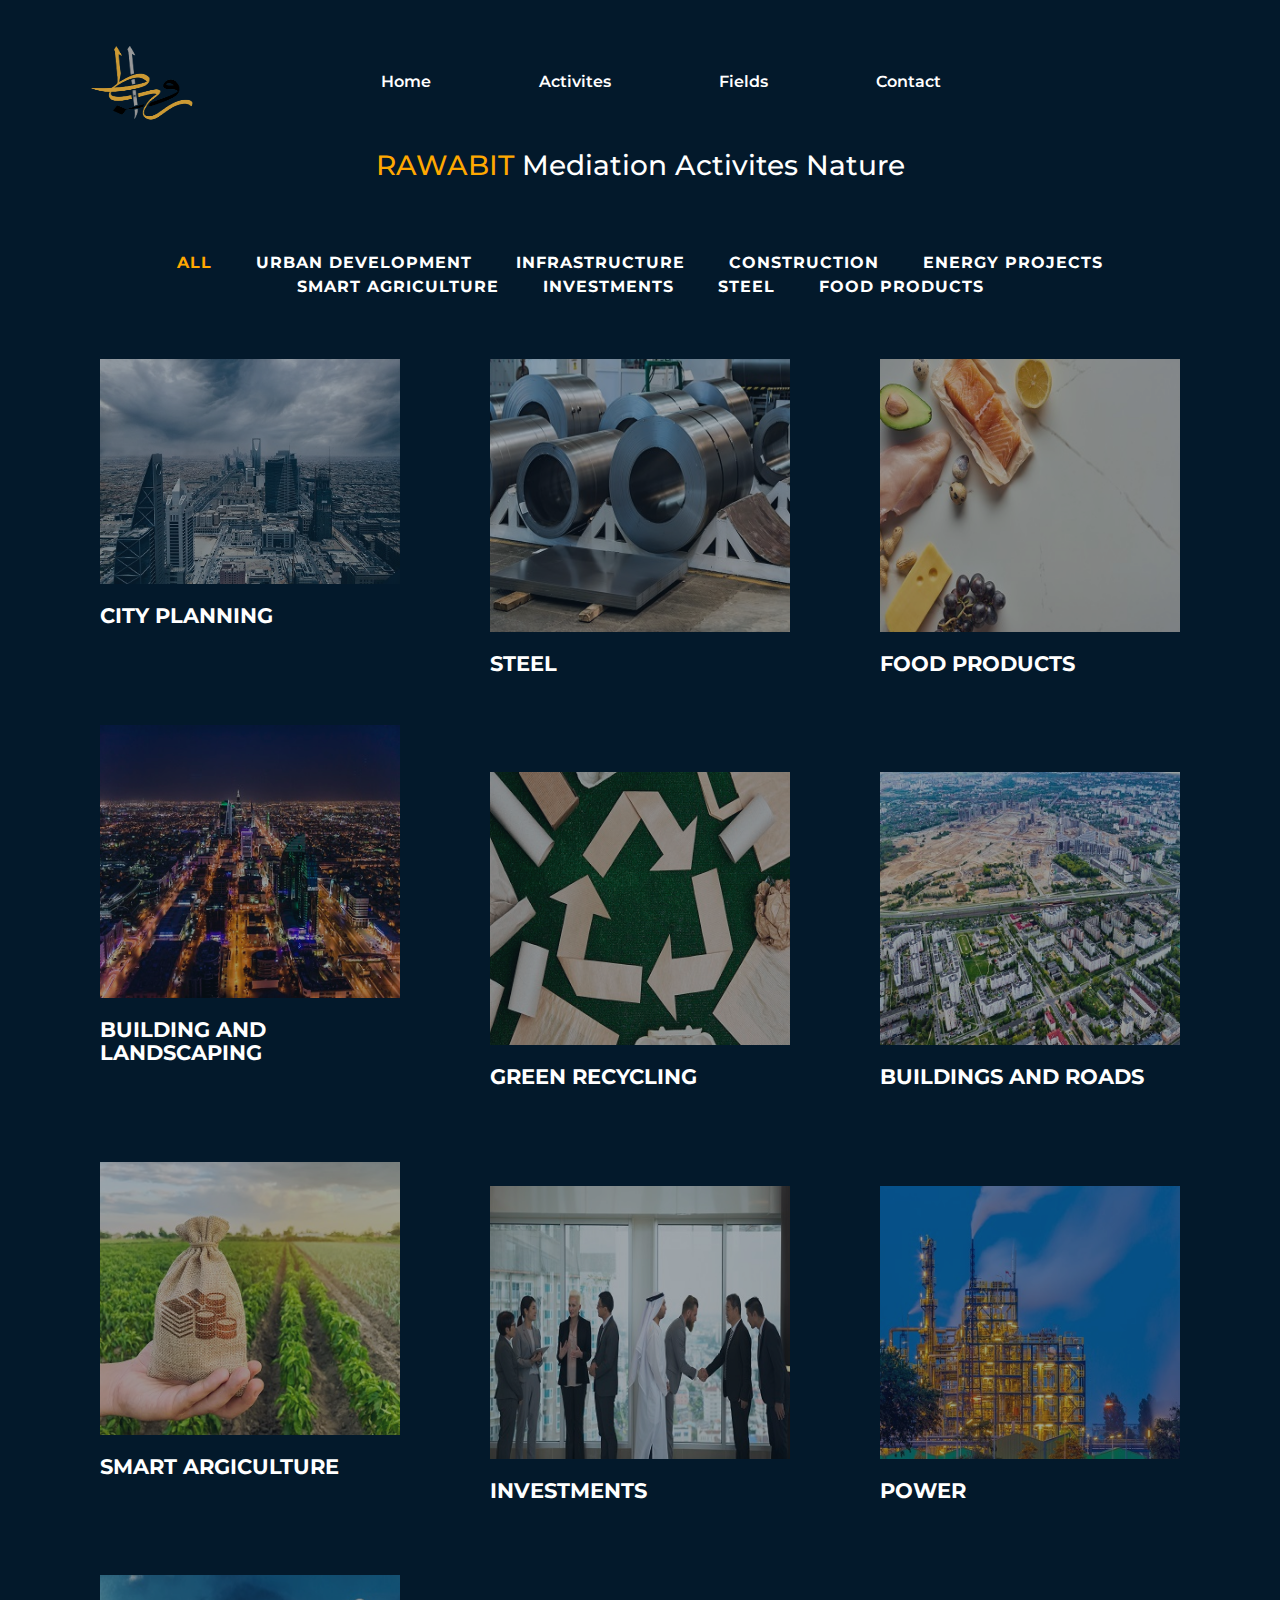
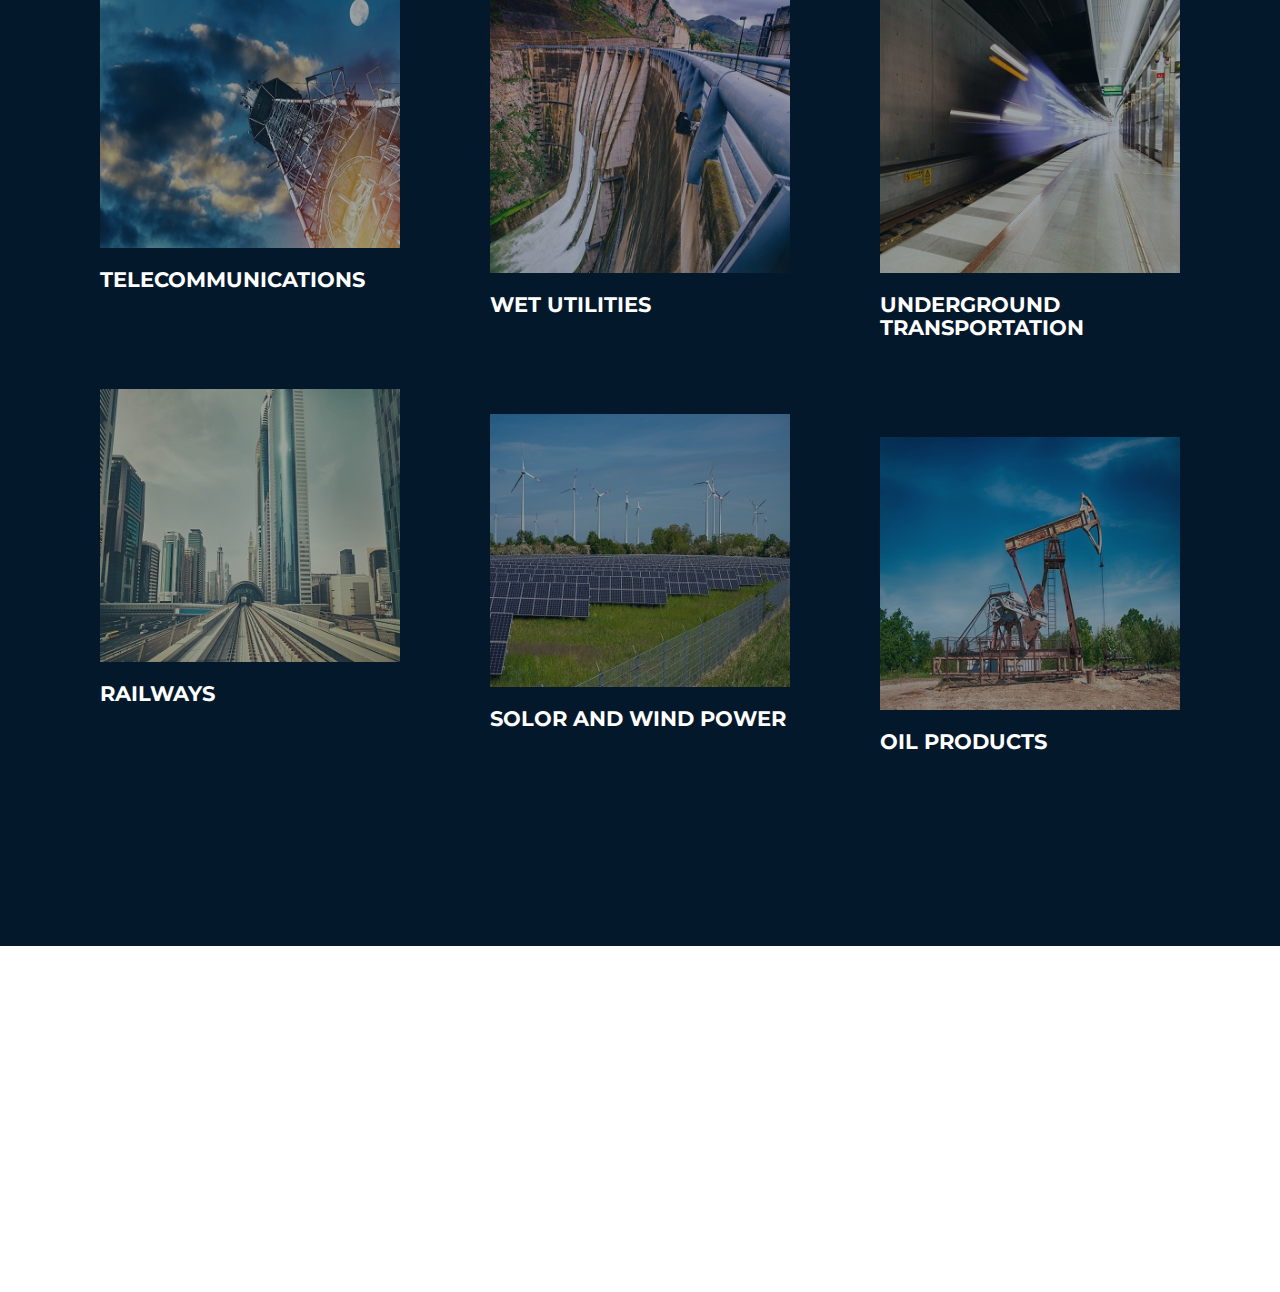
==== commit 4d5a8afa: "iteration 5th" ====
--- a/activites.html
+++ b/activites.html
@@ -141,6 +141,9 @@
                         <li>
                           <a data-option-value=".steel" class="">STEEL</a>
                         </li>
+                        <li>
+                          <a data-option-value=".food" class="">FOOD PRODUCTS</a>
+                        </li>
                       </ul>
                     </div>
                   </section>
@@ -180,6 +183,23 @@
                             </div>
                             <div class="item-info">
                               <h3><a>STEEL</a></h3>
+                            </div>
+                          </div>
+                          <!--portfolio-item end-->
+                        </div>
+                        <div
+                          class="col-lg-4 col-md-4 col-sm-6 col-xs-12 food"
+                          style="position: absolute; left: 780px; top: 0px"
+                        >
+                          <div class="portfolio-item">
+                            <div class="pt-img">
+                              <img
+                                src="custom/images/new_images/activities/food products.jpg"
+                                alt=""
+                              />
+                            </div>
+                            <div class="item-info">
+                              <h3><a>FOOD PRODUCTS</a></h3>
                             </div>
                           </div>
                           <!--portfolio-item end-->
